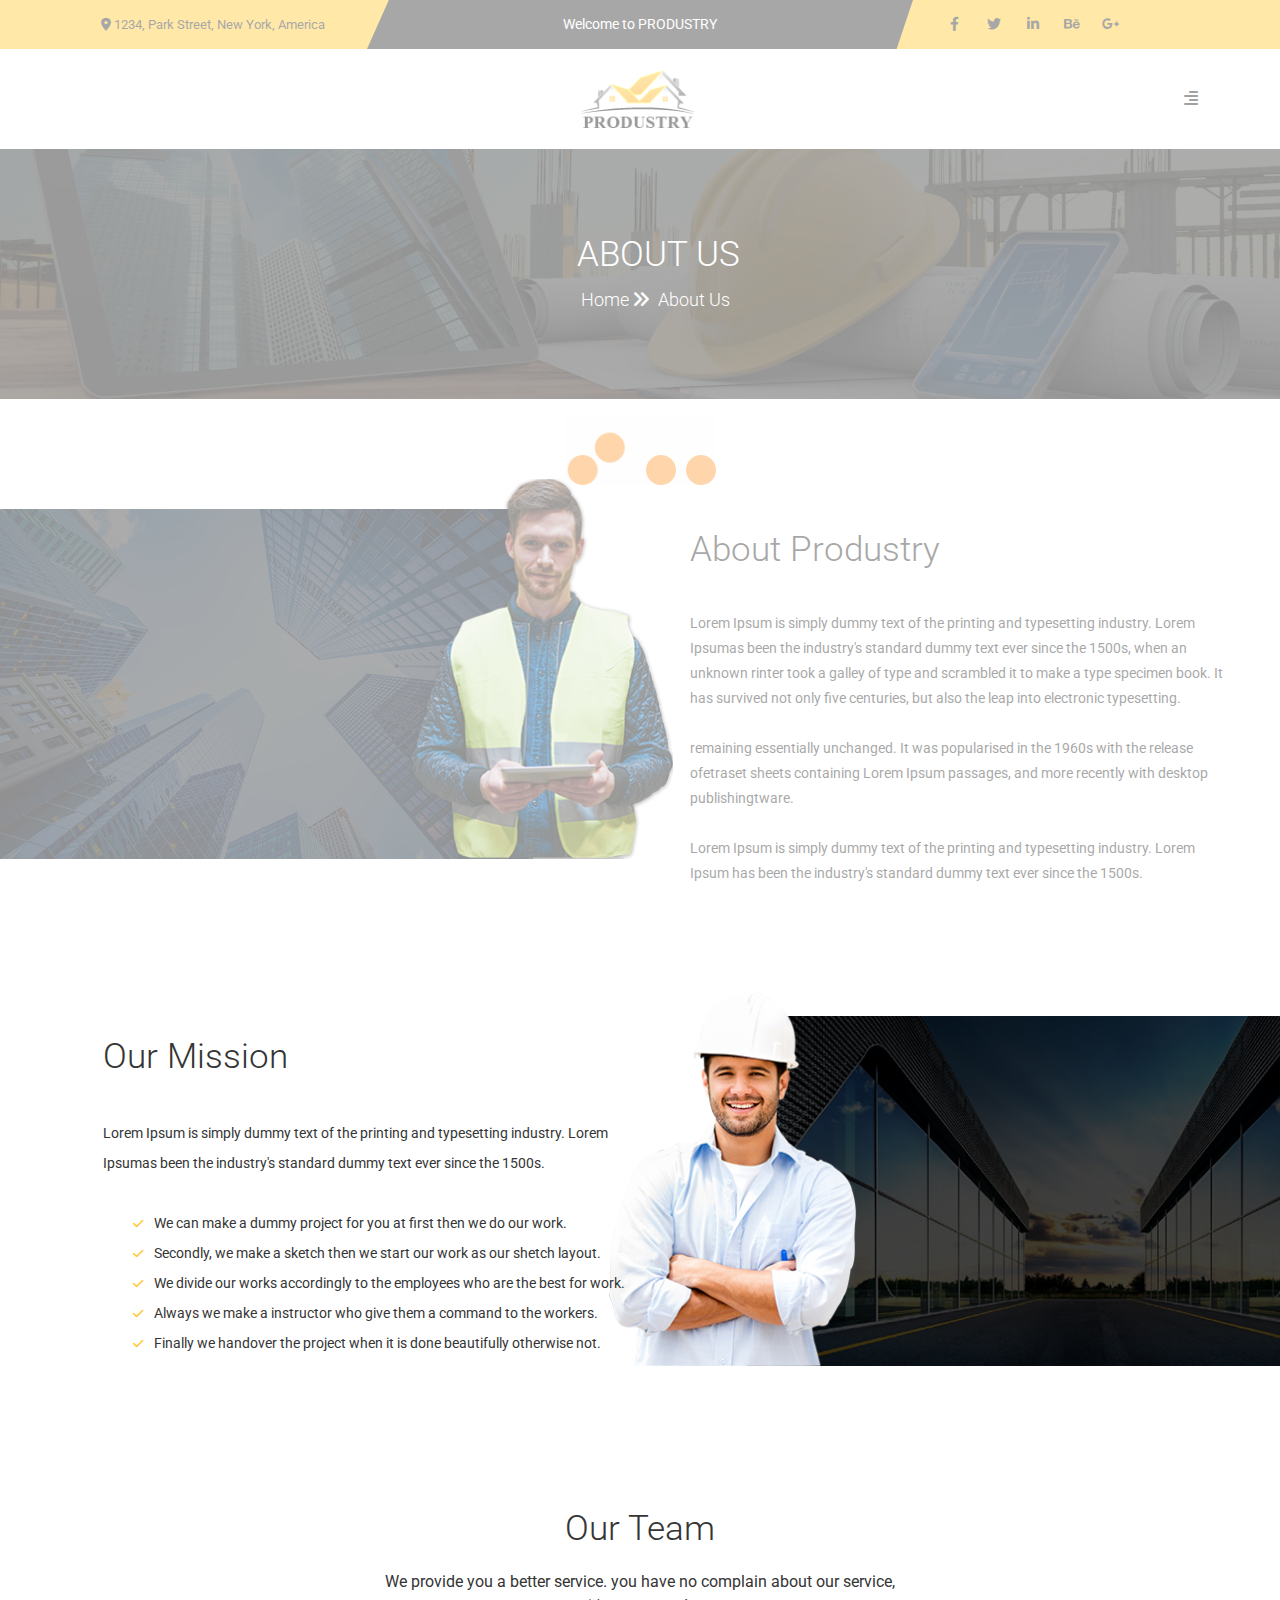
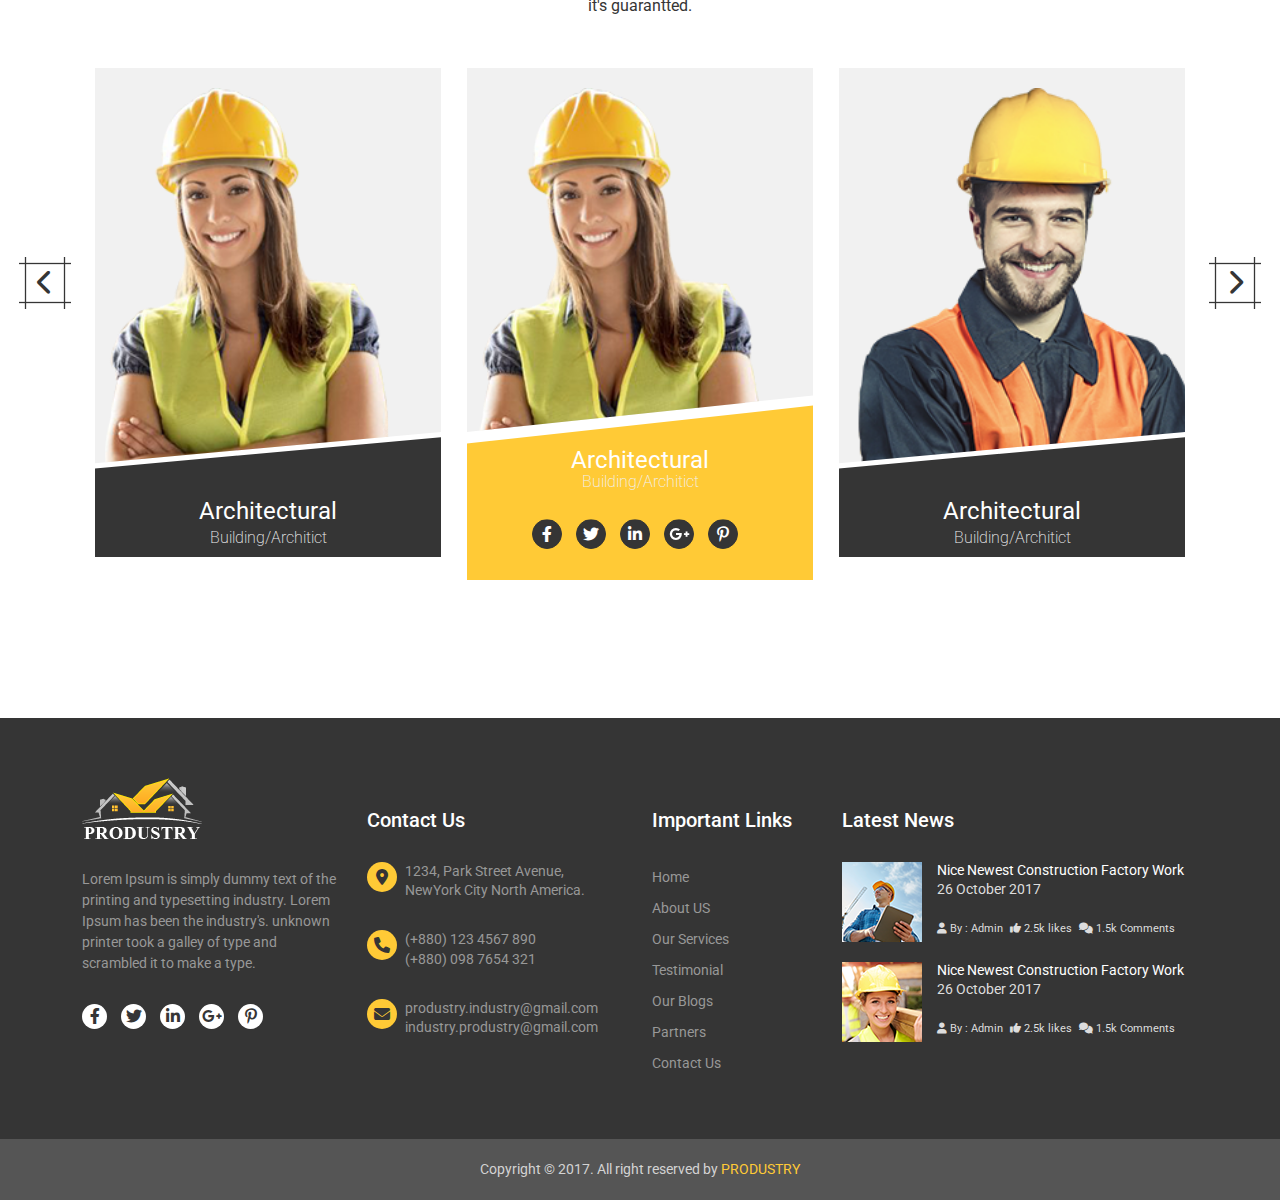
==== about.html @ f9313097 "ok" ====
<!DOCTYPE html>
<html lang="en">
<head>
  <meta charset="UTF-8">
  <meta http-equiv="X-UA-Compatible" content="IE=edge">
  <meta name="viewport" content="width=device-width, initial-scale=1.0">
  <title>about us</title>
  <link rel="preconnect" href="https://fonts.googleapis.com">
  <link rel="preconnect" href="https://fonts.gstatic.com" crossorigin>
  <link href="https://fonts.googleapis.com/css2?family=Roboto:wght@300;400;500;700&display=swap" rel="stylesheet">
  <link rel="stylesheet" href="./css/bootstrap.min.css">
  <link rel="stylesheet" href="./css/all.min.css">
  <link rel="stylesheet" href="./css/slick.css">
  <link rel="stylesheet" href="./css/style.css">
  <link rel="stylesheet" href="./scss/style.css">
  <link rel="stylesheet" href="./css/responsive.css"> 
</head>
<body>
  <div class="preloader">
    <img src="./image/loadinganimation.gif" alt="">
  </div>
  <!--header starts here-->
  <header>
    <div class="container">
        <div class="row align-items-center">
            <div class="col-lg-3 location">
                <p >
                    <span>
                        <i class="fa-solid fa-location-dot"></i>
                    </span>
                    1234, Park Street, New York, America
                </p>
            </div>
            <div class="col-lg-6 welcome ">
                <p>Welcome to PRODUSTRY</p>
            </div>
            <div class="col-lg-3 header-icon">
                <ul>
                    <li>
                        <a href="#"><i class="fa-brands fa-facebook-f"></i></a>
                    </li>
                    <li>
                        <a href="#"><i class="fa-brands fa-twitter"></i></a>
                    </li>
                    <li>
                        <a href="#"><i class="fa-brands fa-linkedin-in"></i></a>
                    </li>
                    <li>
                        <a href="#"><i class="fa-brands fa-behance"></i></a>
                    </li>
                    <li>
                        <a href="#"><i class="fa-brands fa-google-plus-g"></i></a>
                    </li>
                </ul>
            </div>
        </div>
    </div>
  </header>
  <!--header ends here-->

  <!--NAV starts here-->
  <nav class="navbar navbar-expand-lg nav" id="navbar">
    <div class="container">
      <a class="navbar-brand navlogo" href="#"><img src="./image/logo.png" alt=""></a>
      <button class="navbar-toggler" type="button" data-bs-toggle="collapse" data-bs-target="#mycusnav" aria-controls="navbarSupportedContent" aria-expanded="false" aria-label="Toggle navigation">
        <span class="navbar-toggler-icon"><i class="fa-solid fa-align-right"></i></span>
      </button>
      <div class="collapse navbar-collapse" id="mycusnav">
        <ul class="navbar-nav ms-auto mb-2 mb-lg-0">
          <li class="nav-item">
            <a class="nav-link active" aria-current="page" href="index.html">Home</a>
          </li>
          <li class="nav-item">
            <a class="nav-link active" aria-current="page" href="#">Services</a>
          </li>
          <li class="nav-item">
            <a class="nav-link active" aria-current="page" href="about.html">About Us</a>
          </li>
          <li class="nav-item">
            <a class="nav-link active" aria-current="page" href="portfolio.html">Portfolio</a>
          </li>
          <li class="nav-item">
            <a class="nav-link active" aria-current="page" href="#">Our Blog</a>
          </li>
          <li class="nav-item">
            <a class="nav-link active" aria-current="page" href="#">Contact Us</a>
          </li>
        </ul>
            <span class="btn-toggler d-lg-block d-none"><i class="fa-solid fa-align-right"></i></span>
      </div>
    </div>
  </nav>        
  <!--NAV ends here-->

  <!--BANNAR starts here-->
  <section id="about-us-banner">
     <div class="about-us-banner">
        <div class="about-bnr-img" style="background-image: url(./image2/About_Us.jpg);">
          <div class="container">
            <div class="about-us-bnr-item mx-auto">
              <h2>ABOUT US</h2>
              <p>Home <i class="fa-solid fa-angles-right"></i> <a href="#">About Us</a></p>
            </div>
          </div>
        </div>
      </div>
  </section>
  <!--BANNAR ends here-->
  
  <!--About prodestry starts here-->
  <section id="about-produstry">
      <div class="about-produstry">
        <div class="row mx-0 justify-content-between">
          <div class="about-produstry-img col-md-5 " style="background-image: url(./image2/About-Produstry.jpg);">
          <img src="./image2/About-Produstry-prsn.png" alt="">
          </div>
          <div class="about-produstry-content col-md-6 ">
          <h2>About Produstry</h2>
          <p>Lorem Ipsum is simply dummy text of the printing and typesetting industry. 
            Lorem Ipsumas been the industry's standard dummy text ever since the 1500s,
             when an unknown rinter took a galley of type and scrambled it to make a type specimen book. 
             It has survived not only five centuries, but also the leap into electronic typesetting.<br><br>

            remaining essentially unchanged. It was popularised in the 1960s with the release 
            ofetraset sheets containing Lorem Ipsum passages, and more recently with desktop publishingtware.<br><br>
            
            Lorem Ipsum is simply dummy text of the printing and typesetting industry. 
            Lorem Ipsum has been the industry's standard dummy text ever since the 1500s.
            </p>
          </div>
        </div>
      </div>
  </section>
  <!--ABOUT prodestry ends here-->

  <!--Our Mission starts here-->
  <section id="our-mission">
      <div class="our-mission">
        <div class="row mx-0 justify-content-between">
          <div class="our-mission-content col-md-6 container">
            <h2>Our Mission</h2>
            <p>Lorem Ipsum is simply dummy text of the printing and typesetting industry.
               Lorem Ipsumas been the industry's 
              standard dummy text ever since the 1500s.<br><br>
              <i class="fa-solid fa-check"></i>We can make a dummy project for you at first then we do our work.<br>
              <i class="fa-solid fa-check"></i>Secondly, we make a sketch then we start our work as our shetch layout.<br>
              <i class="fa-solid fa-check"></i>We divide our works accordingly to the employees who are the best for work.<br>
              <i class="fa-solid fa-check"></i>Always we make a instructor who give them a command to the workers.<br>
              <i class="fa-solid fa-check"></i>Finally we handover the project when it is done beautifully otherwise not.<br>
            </p>
          </div>
          <div class="our-mission-img col-md-5 " style="background-image: url(./image2/our-mission.jpg);">
            <img src="./image2/our-mission-prsn.png" alt="">
          </div>
        </div>
      </div>
  </section>
  <!--Our Mission ends here-->

    <!--OUR PORTFOLIO starts here-->
    <section id="our-team">
      <div class="our-team">
        <h2>Our Team</h2>
        <p>We provide you a better service. you have no complain about our service,<br>it's guarantted.</p>
        <div class="slider-icon d-none d-lg-block">
          <div class="team-right-arrow">
            <span><i class="fa-solid fa-chevron-right"></i></span>
          </div>
          <div class="team-left-arrow">
            <span><i class="fa-solid fa-chevron-left"></i></span>
          </div>
        </div>
        <div class="our-team-slider container"> 
          <div class="team col-md-4 col-sm-12">
            <a href="#"><img src="./image2/our-team1.png" alt=""></a>
            <div class="team-info">
              <h4>Architectural</h4>
              <p>Building/Architict</p>
              <div class="team-social-icon d-md-block d-none">
                <a href="#"><i class="fa-brands fa-facebook-f"></i></a>
                <a href="#"><i class="fa-brands fa-twitter"></i></a>
                <a href="#"><i class="fa-brands fa-linkedin-in"></i></a>
                <a href="#"><i class="fa-brands fa-google-plus-g"></i></a>
                <a href="#"><i class="fa-brands fa-pinterest-p"></i></a>
              </div>
            </div>
          </div>
          <div class="team col-md-4 col-sm-12">
            <a href="#"><img src="./image2/our-team2.png" alt=""></a>
            <div class="team-info">
              <h4>Architectural</h4>
              <p>Building/Architict</p>
              <div class="team-social-icon d-md-block d-none">
                <a href="#"><i class="fa-brands fa-facebook-f"></i></a>
                <a href="#"><i class="fa-brands fa-twitter"></i></a>
                <a href="#"><i class="fa-brands fa-linkedin-in"></i></a>
                <a href="#"><i class="fa-brands fa-google-plus-g"></i></a>
                <a href="#"><i class="fa-brands fa-pinterest-p"></i></a>
              </div>
            </div>
          </div>
          <div class="team col-md-4 col-sm-12">
            <a href="#"><img src="./image2/our-team3.png" alt=""></a>
            <div class="team-info">
              <h4>Architectural</h4>
              <p>Building/Architict</p>
              <div class="team-social-icon d-md-block d-none">
                <a href="#"><i class="fa-brands fa-facebook-f"></i></a>
                <a href="#"><i class="fa-brands fa-twitter"></i></a>
                <a href="#"><i class="fa-brands fa-linkedin-in"></i></a>
                <a href="#"><i class="fa-brands fa-google-plus-g"></i></a>
                <a href="#"><i class="fa-brands fa-pinterest-p"></i></a>
              </div>
            </div>
          </div>
          <div class="team col-md-4 col-sm-12">
            <a href="#"><img src="./image2/our-team1.png" alt=""></a>
            <div class="team-info">
              <h4>Architectural</h4>
              <p>Building/Architict</p>
              <div class="team-social-icon d-md-block d-none">
                <a href="#"><i class="fa-brands fa-facebook-f"></i></a>
                <a href="#"><i class="fa-brands fa-twitter"></i></a>
                <a href="#"><i class="fa-brands fa-linkedin-in"></i></a>
                <a href="#"><i class="fa-brands fa-google-plus-g"></i></a>
                <a href="#"><i class="fa-brands fa-pinterest-p"></i></a>
              </div>
            </div>
          </div>
          <div class="team col-md-4 col-sm-12">
            <a href="#"><img src="./image2/our-team2.png" alt=""></a>
            <div class="team-info">
              <h4>Architectural</h4>
              <p>Building/Architict</p>
              <div class="team-social-icon d-md-block d-none">
                <a href="#"><i class="fa-brands fa-facebook-f"></i></a>
                <a href="#"><i class="fa-brands fa-twitter"></i></a>
                <a href="#"><i class="fa-brands fa-linkedin-in"></i></a>
                <a href="#"><i class="fa-brands fa-google-plus-g"></i></a>
                <a href="#"><i class="fa-brands fa-pinterest-p"></i></a>
              </div>
            </div>
          </div>
          <div class="team col-md-4 col-sm-12">
            <a href="#"><img src="./image2/our-team3.png" alt=""></a>
            <div class="team-info">
              <h4>Architectural</h4>
              <p>Building/Architict</p>
              <div class="team-social-icon d-md-block d-none">
                <a href="#"><i class="fa-brands fa-facebook-f"></i></a>
                <a href="#"><i class="fa-brands fa-twitter"></i></a>
                <a href="#"><i class="fa-brands fa-linkedin-in"></i></a>
                <a href="#"><i class="fa-brands fa-google-plus-g"></i></a>
                <a href="#"><i class="fa-brands fa-pinterest-p"></i></a>
              </div>
            </div>
          </div>
          <div class="team col-md-4 col-sm-12">
            <a href="#"><img src="./image2/our-team1.png" alt=""></a>
            <div class="team-info">
              <h4>Architectural</h4>
              <p>Building/Architict</p>
              <div class="team-social-icon d-md-block d-none">
                <a href="#"><i class="fa-brands fa-facebook-f"></i></a>
                <a href="#"><i class="fa-brands fa-twitter"></i></a>
                <a href="#"><i class="fa-brands fa-linkedin-in"></i></a>
                <a href="#"><i class="fa-brands fa-google-plus-g"></i></a>
                <a href="#"><i class="fa-brands fa-pinterest-p"></i></a>
              </div>
            </div>
          </div>
           
        </div>
      </div>
    </section>
    <!--OUR PORTFOLIO ends here-->



    <!--footer starts here-->
    <section id="footer">
    <div class="container">
      <div class="row">
        <!--footer icon-->
        <div class="footer-icon col-lg-3 col-md-6 col-sm-12">
          <img src="./image/footer-logo.png" alt="">
          <p>Lorem Ipsum is simply dummy text of the printing and typesetting industry. 
            Lorem Ipsum has been the industry's.
            unknown printer took a galley of type and scrambled it to make a type.
          </p>
          <div class="footer-icon-img">
            <a href="#"><i class="fa-brands fa-facebook-f"></i></a>
            <a href="#"><i class="fa-brands fa-twitter"></i></a>
            <a href="#"><i class="fa-brands fa-linkedin-in"></i></a>
            <a href="#"><i class="fa-brands fa-google-plus-g"></i></a>
            <a href="#"><i class="fa-brands fa-pinterest-p"></i></a>
          </div>
        </div>
        <!--footer contact us-->
        <div class="col-lg-3 col-sm-12 col-md-6">
          <div class="contact-us">
            <h5>Contact Us</h5>
            <ul>
              <li>
                
                <i class="fa-solid fa-location-dot col-2"></i>
                <span class="col-10">1234, Park Street Avenue, NewYork City North America.</span>
              </li>
              <li>
                <i class="fa-solid fa-phone"></i>
                <span>
                  <a href="#">(+880) 123 4567 890</a><br>
                  <a href="#">(+880) 098 7654 321</a>
                </span>
                  
              </li>
              <li>
                <i class="fa-solid fa-envelope"></i>
                <span>
                  <a href="#">produstry.industry@gmail.com</a><br>
                  <a href="#">industry.produstry@gmail.com</a>
                </span>
                  
              </li>
            </ul> 
          </div>
        </div>
        <!--footer links-->
        <div class="col-lg-2 col-sm-6 col-md-6 col-sm-12">
          <div class="footer-links ">
            <h5>Important Links</h5>
            <ul>
              <li><a href="#">Home</a></li>
              <li><a href="#"> About US</a></li>
              <li><a href="#">Our Services</a></li>
              <li><a href="#">Testimonial</a></li>
              <li> <a href="#">Our Blogs</a></li>
              <li> <a href="#">Partners</a></li>
              <li><a href="#">Contact Us</a></li>
            </ul>
           </div>
        </div>
        <!--footer latest news-->
        <div class="col-lg-4 col-sm-6 col-md-6 col-sm-12">
          <div class="latest-news">
              <h5>Latest News</h5>
              <div class="latest-news-content row">
                  <div class="latest-news-img col-3">
                      <a href="#"><img src="./image/latest-news1.png" class="img-responsive" alt="blog_single_img"></a>
                  </div>
                  <div class="latest-news-details col-9">
                      <h6>Nice Newest Construction Factory Work</h6>
                      <p>26 October 2017</p>
                      <span class="col-4"><a href=""><i class="fa fa-user"></i><span> By : Admin</span></a></span>
                      <span class="col-4"><a href=""><i class="fa fa-thumbs-up"></i><span> 2.5k likes</span></a></span>
                      <span class="col-4"> <a href=""><i class="fa fa-comments"></i><span> 1.5k Comments</span></a></span>
                  </div>
              </div>
              <div class="latest-news-content row">
                <div class="latest-news-img col-3">
                    <a href=""><img src="./image/latest-news2.png" class="img-responsive" alt="blog_single_img"></a>
                </div>
                <div class="latest-news-details col-9">
                    <h6>Nice Newest Construction Factory Work</h6>
                    <p>26 October 2017</p>
                    <span class="col-4"><a href=""><i class="fa fa-user"></i><span> By : Admin</span></a></span>
                    <span class="col-4"><a href=""><i class="fa fa-thumbs-up"></i><span> 2.5k likes</span></a></span>
                    <span class="col-4"><a href=""><i class="fa fa-comments"></i><span> 1.5k Comments</span></a></span>
                </div>
              </div>
          </div>
        </div>
      </div>
    </div>
    </section>
    <section class="foot">
      <div>
        <p>Copyright &copy; 2017. All right reserved by <a href="#">PRODUSTRY</a></p>
      </div>
    </section>
  <!--footer ends here-->

    

  <section>
    <button id="backToTop">
      <i class="fa-solid fa-angles-up"></i>
    </button>
</section> 

    <!--js files are attached here-->
    <script src="./js/jquery-3.6.0.min.js"></script>
    <script src="./js/bootstrap.min.js"></script>
    <script src="./js/countMe.min.js"></script>
    <script src="./js/slick.min.js"></script>
    <script src="./js/app.js"></script>
</body>
</html>
---- css/style.css ----
*{
    outline: 0;
    margin: 0;
    padding: 0;
    box-sizing: border-box;
  }
  /*HOME page starts here*/
  /*COMMON CSS starts here*/
  body{
    font-family: 'Roboto', sans-serif;
  }
  :root{
    --primary-color: #ffca36;
    --secondary-color: #353535;
  }
  h1,h2,h3,h4,h5,h6,i,span,p,ul,li{
    margin: 0;
    padding: 0;
  }
  ul, ol{
      list-style: none;
  }
  a{
      text-decoration: none;
  }
  h2{
    padding: 20px 0;
    font-size: 35px;
    font-weight: 300;
    color: var(--secondary-color);
    text-align: center;
  }
  p{
    font-size: 16px;
    color: var(--secondary-color);
    text-align: center;
    margin-bottom: 30px;
  }
  /*COMMON CSS ends here*/
  /*HEADER starts here*/
  header{
    background-color: var(--primary-color);
  }
  .location{
    color: var(--secondary-color);
  }
  .location p{
    font-weight: 400;
    font-size: 13px;
    text-align: center;
    z-index: 9999;
    margin: 0!important;
  }
  .welcome p{
    background-color: var(--secondary-color);
    padding: 14px 0;
    clip-path: polygon(4% 0, 100% 0%, 97% 100%, 0% 100%);
    font-size: 14px;
    text-align: center;
    margin: 0!important;
    color: #ffffff!important;
    z-index: 999999;
  }
  .header-icon ul li{
    display: inline-block;
    position: relative;
    margin: 5px;
  }
  .header-icon ul li a{
    line-height: 25px;
    width: 25px;
    height: 25px;
    color: var(--secondary-color);
    font-size: 14px;
    display: block;
    text-align: center;
  }
  .header-icon ul li::after {
    content: "";
      width: 1px;
      height: 100%;
      background-color: var(--secondary-color);
      position: absolute;
      top: 0;
      left: 0;
      transform: scale(0);
  }
  .header-icon ul li::before {
    content: "";
      width: 1px;
      height: 100%;
      background-color: var(--secondary-color);
      position: absolute;
      top: 0;
      right: 0;
      transform: scale(0);
  }
  .header-icon ul li a::after {
    content: "";
      width: 100%;
      height: 1px;
      background-color: var(--secondary-color);
      position: absolute;
      top: 0;
      left: 0;
      transform: scale(0);
  }
  .header-icon ul li a::before {
    content: "";
      width: 100%;
      height: 1px;
      background-color: var(--secondary-color);
      position: absolute;
      bottom: 0;
      left: 0;
      transform: scale(0);
  }
  .header-icon ul li:hover::after,
  .header-icon ul li:hover::before,
  .header-icon ul li:hover a::after,
  .header-icon ul li:hover a::before{
    transform: scale(1.3);
    transition: 0.3s;
  }
  /*HEADER ends here*/
  /*NAV starts here*/
  #navbar.nav{
    padding: 20px 0;
    
  }
  .navlogo img{
    width: 113px;
  }
  #mycusnav ul li{
    display: inline-block;
    position: relative;
    margin: 5px;
  }
  #mycusnav ul li a{
    color: var(--secondary-color);
    font-size: 14px;
    display: block;
    text-align: center;
    font-weight: 500;
  }
  #mycusnav ul li::after {
    content: "";
      width: 1px;
      height: 100%;
      background-color: var(--primary-color);
      position: absolute;
      top: 0;
      left: 0;
      transform: scale(0);
  }
  #mycusnav ul li::before {
    content: "";
      width: 1px;
      height: 100%;
      background-color: var(--primary-color);
      position: absolute;
      top: 0;
      right: 0;
      transform: scale(0);
  }
  #mycusnav ul li a::after {
    content: "";
      width: 100%;
      height: 1px;
      background-color: var(--primary-color);
      position: absolute;
      top: 0;
      left: 0;
      transform: scale(0);
  }
  #mycusnav ul li a::before {
    content: "";
      width: 100%;
      height: 1px;
      background-color: var(--primary-color);
      position: absolute;
      bottom: 0;
      left: 0;
      transform: scale(0);
  }
  #mycusnav ul li:hover::after,
  #mycusnav ul li:hover::before,
  #mycusnav ul li:hover a::after,
  #mycusnav ul li:hover a::before{
    transform: scale(1.3);
    transition: 0.3s;
  }
  #mycusnav ul li:hover a{
    color: var(--primary-color);
  }
  .btn-toggler{
    padding-left: 10px;
  }
  .btn-toggler:hover i{
    color: var(--primary-color);
  }
  #navbar.nav_anim{
    position: fixed;
    z-index: 9999999;
    top: 0;
    left: 0;
    width:100%;
    background-color: white;
    animation: smooth 0.3s;
    border-bottom: 5px solid var(--primary-color);
  }
  
  @keyframes smooth {
    0%{
        top:-50px;
    }
    100%{
        top: 0px;
    } 
    
  }
  /*NAV ends here*/
  /*BANNAR starts here*/
  .slide-banner{
    min-height: 650px;
    background-size: cover;
    background-position: center;
    z-index: -1;
    position: relative;
    
  }
  .slide-banner::after {
    content: "";
    min-height: 702px;
    width: 100%;
    background-color: rgba(0, 0, 0, 0.65);
    left: 0;
    top: 0;
    z-index: 1;
    position: absolute;
  }
  .banner-item{
    position: absolute;
    top: 30%;
    padding: 0 20px!important;
    z-index: 99;
  }
  .banner-item h3{
    color: white;
    font-size: 35px;
    font-weight: 600;
    padding-bottom: 20px;
  }
  .banner-item h3 span{
    color: var(--primary-color);
  }
  .banner-item p{
    color: white;
    font-size: 14px;
    margin: 20px 0!important;
    text-align: left;
  }
  .banner-item a{
    color: white;
    display: inline-block;
    padding: 10px 15px;
    margin-right: 10px;
    margin-top: 20px!important;
    border: 1px solid white;
    font-size: 16px;
    transition: 0.3s;
    
  }
  .banner-item a:hover{
    background-color: var(--primary-color);
    border: 1px solid var(--primary-color);
    color: var(--secondary-color);
    transition: 0.3s;
  }
  
  .banner-right-arrow {
    position: absolute;
    top: 70%;
    right: 25px;
    z-index: 999;
    font-size: 26px;
    color: white;
    height: 40px;
    width: 40px;
    line-height: 40px;
    text-align: center;
  }
  .banner-left-arrow{
    position: absolute;
    top: 70%;
    left: 25px;
    z-index: 999;
    font-size: 26px;
    color: white;
    height: 40px;
    width: 40px;
    line-height: 40px;
    text-align: center;
   
  }
  .banner-right-arrow::after,
  .banner-left-arrow::after {
    content: '';
    width: 1px;
    height: 100%;
    background-color: white;
    position: absolute;
    top: 0;
    left: 0; 
    z-index: 999;
    transform: scale(1.3);
  }
  .banner-right-arrow::before,
  .banner-left-arrow::before {
    content: "";
    width: 1px;
    height: 100%;
    top: 0;
    right: 0;
    background-color: white;
    position: absolute;
    z-index: 999;
    transform: scale(1.3);
    
  }
  .banner-right-arrow span::after,
  .banner-left-arrow span::after {
    content: '';
    width: 100%;
    height: 1px;
    background-color: white;
    position: absolute;
    top: 0;
    left: 0; 
    z-index: 999;
    transform: scale(1.3);
  }
  .banner-right-arrow span::before,
  .banner-left-arrow span::before {
    content: "";
    width: 100%;
    height: 1px;
    bottom: 0;
    left: 0;
    background-color: white;
    position: absolute;
    z-index: 999;
    transform: scale(1.3);
  }
  .banner-right-arrow:hover span::after,
  .banner-left-arrow:hover span::after,
  .banner-right-arrow:hover span::before,
  .banner-left-arrow:hover span::before,
  .banner-right-arrow:hover::after,
  .banner-left-arrow:hover::after,
  .banner-right-arrow:hover::before,
  .banner-left-arrow:hover::before{
    background-color: var(--primary-color);
    transition: 0.5s;
  }
  .banner-left-arrow:hover i,
  .banner-right-arrow:hover i{
    color: #ffca36;
    transition: 0.5s;
  }
  /*BANNAR ends here*/
  /*Our Services starts here*/
  .Our-Services{
    padding: 40px 0;
    position: relative;
  }
  .service-head{
    text-align: center;
    padding: 20px 0;
  }
  .Our-Services .service-card {
    text-align: center;
    padding: 0 15px;
  }
  
  .Our-Services .service-card .service-icon {
    border: 1px dashed black;
    width: 100px;
    height: 100px;
    transform: rotate(45deg);
    margin: auto;
    display: flex;
    justify-content: center;
    align-items: center;
    position: relative;
    transition: 0.3s ease-in;
  }
  .Our-Services .service-card .service-icon::before {
      content: "";
      width: 1px;
      height: 32px;
      border-left: 1px dashed var(--secondary-color);
      position: absolute;
      top: 92px;
      left: 108px;
      transform: rotate(-45deg);
      transition: 0.3s ease-in;
  }
  
  .Our-Services .service-card .service-icon img {
    transform: rotate(-45deg);
  }
  .Our-Services .service-card .service-contant {
    margin-top: 53px;
    border: 1px solid rgba(56, 53, 53, 0.65);
    padding: 50px 35px;
    transition: 0.3s ease-in;
  }
  .Our-Services .service-card .service-contant h3 {
    font-size: 18px;
    font-weight: 400;
    padding-bottom: 15px;
  }
  .Our-Services .service-card .service-contant p {
    font-size: 14px;
    font-weight: 400;
    color: var(--secondary-color);
    padding: 0 5px;
  }
  .Our-Services .service-card:hover .service-icon::before,
  .Our-Services .service-card:hover * {
    border-color: var(--primary-color);
  }
  .Our-Services .service-card:hover .service-contant{
    box-shadow: 2px 6px 8px 1px rgba(97,87,87,0.58);
    -webkit-box-shadow: 2px 6px 8px 1px rgba(97,87,87,0.58);
    -moz-box-shadow: 2px 6px 8px 1px rgba(97,87,87,0.58);
  }
  .Our-Services .slick-track {
    padding: 22px 0;
  }
  .Our-Services .right-arrow{
    position: absolute;
    top: 50%;
    right: 25px;
    z-index: 999;
    font-size: 20px;
    color: var(--secondary-color);
    height: 30px;
    width: 30px;
    line-height: 30px;
    text-align: center;
    
  }
  .Our-Services .left-arrow{
    position: absolute;
    top: 50%;
    left: 25px;
    z-index: 999;
    font-size: 20px;
    color: var(--secondary-color);
    height: 30px;
    width: 30px;
    line-height: 30px;
    text-align: center;
  }
  .Our-Services .right-arrow::after,
  .Our-Services .left-arrow::after {
    content: '';
    width: 1px;
    height: 100%;
    background-color: var(--secondary-color);
    position: absolute;
    top: 0;
    left: 0; 
    z-index: 999;
    transform: scale(1.3);
  }
  .Our-Services .right-arrow::before,
  .Our-Services .left-arrow::before {
    content: "";
    width: 1px;
    height: 100%;
    top: 0;
    right: 0;
    background-color: var(--secondary-color);
    position: absolute;
    z-index: 999;
    transform: scale(1.3);
    
  }
  .Our-Services .right-arrow span::after,
  .Our-Services .left-arrow span::after {
    content: '';
    width: 100%;
    height: 1px;
    background-color: var(--secondary-color);
    position: absolute;
    top: 0;
    left: 0; 
    z-index: 999;
    transform: scale(1.3);
  }
  .Our-Services .right-arrow span::before,
  .Our-Services .left-arrow span::before {
    content: "";
    width: 100%;
    height: 1px;
    bottom: 0;
    left: 0;
    background-color: var(--secondary-color);
    position: absolute;
    z-index: 999;
    transform: scale(1.3);
  }
  .Our-Services .right-arrow:hover span::after,
  .Our-Services .left-arrow:hover span::after,
  .Our-Services .right-arrow:hover span::before,
  .Our-Services .left-arrow:hover span::before,
  .Our-Services .right-arrow:hover::after,
  .Our-Services .left-arrow:hover::after,
  .Our-Services .right-arrow:hover::before,
  .Our-Services .left-arrow:hover::before{
    background-color: var(--primary-color);
    transition: 0.5s;
  }
  .Our-Services .left-arrow:hover i,
  .Our-Services .right-arrow:hover i{
    color: #ffca36;
    transition: 0.5s;
  }
  /*SERVICE ends here*/
  /*ABOUT starts here*/
  #About-Us{
    padding: 50px 0;
  }
  #About-Us h2{
    text-align: left;
    padding-left: 10px;
    padding-top: 10px;
  }
  .about-us-img{
    height: 440px;
    background-size: cover;
    background-position: center;
    position: relative;
    z-index: -1;
  }
  .about-us-img img{
    height: 440px;
    position: absolute;
    top: 0;
    right: -36%;
    text-align: center;
  }
  .about-us-content{
    padding-left:40px ;
  }
  .about-us-content .nav-tabs .nav-item{
    position: relative;
    padding-right: 10px;
    padding-bottom: 13px;
    
  }
  .about-us-content .nav-tabs .nav-item .nav-link{
    color: #495057;
    border:none;
    padding-left: 10px!important;
    font-size: 18px;
  }
  .about-us-content .nav-tabs {
    border-bottom: 5px solid #dee2e6;
  }
  .about-us-content .nav-tabs .nav-link::after{
    content: '';
    bottom: -5px;
    left: 0;
    width: 0;
    height: 5px;
    background-color: var(--primary-color)!important;
    z-index: 99;
    position: absolute;
    transition: 0.3s all linear;
  }
  .about-us-content .nav-tabs .nav-link.active::after{
    width: 100%;
  }
  .about-us-content .nav-tabs .nav-link::before{
    content: '';
    bottom: -5px;
    left: 0;
    width: 0;
    height: 5px;
    background-color: var(--primary-color)!important;
    z-index: 99;
    position: absolute;
    transition: 0.3s all linear;
  }
  .about-us-content .nav-tabs .nav-link:hover::before{
    visibility: visible;
    opacity: 1;
    width: 100%;
  }
  .about-us-content .tab-content{
    font-size: 14px;
    line-height: 25px;
    padding-left:25px;
  }
  .tab-content p{
    margin-bottom: 20px;
    text-align: left;
    padding-left: 0;
  }
  .tab-pane a{
    font-weight: 600;
    font-size: 16px;
    padding: 10px;
    color: var(--secondary-color);
    background-color: var(--primary-color);
    border: 1px solid var(--primary-color);
  }
  .tab-pane a:hover{
    color: var(--primary-color);
    border: 1px solid var(--primary-color);
    background-color: white;
  }
  /*ABOUT ends here*/
  /*OUR PORTFOLIO starts here*/
  #Our-Portfolio{
    margin: 30px;
  }
  .portfolio-img{
    width: 270px;
    height: 350px;
    display: inline-block;
  }
  .portfolio-img-item{
    position: relative;
    overflow: hidden;
    margin: 10px;
    display: block;
    text-align: center;
  }
  .portfolio-img-item::after{
    content: '';
    top: 0;
    left: 0;
    height: 100%;
    width: 100%;
    background-color: rgba(0, 0, 0, 0.35);
    position: absolute;
    z-index: 1;
  }
  .port-img-content{
    padding-top: 80px;
    position: absolute;
    width: 100%;
    height: 0%;
    opacity: 0;
    left: 0;
    bottom: 0;
    background-color: rgba(255, 202, 54, 0.74);
    transition: all 0.4s ease;
    clip-path: polygon(0% 47%, 100% 0%, 100% 100%, 0% 100%);
  }
  .portfolio-img-item:hover .port-img-content{
    opacity: 1;
    height: 50%;
    z-index: 99;
  }
  .port-img-content h4{
    font-size: 18px;
    text-align: center;
  }
  .port-img-content p{
    color: #555555;
    font-size: 14px;
    padding: 5px;
  }
  .Portfolio-slider{
    margin-bottom: 80px;
  }
  /*OUR PORTFOLIO ends here*/
  /* Counter section starts here */
  #counter-up{
    background-image: url(../image/count.jpg);
    background-position: center;
    background-size: cover;
    height: 200px;
    position: relative;
    z-index: -1;
    margin: 40px 0;
  }
  #counter-up::after{
    position: absolute;
    content: '';
    height: 100%;
    width: 100%;
    top: 0;
    left: 0;
    background-color: rgba(0, 0, 0, 0.75);
    z-index: -1;
  }
  #counter-up .container .row{
    height: 200px;
  }
  #counter-up .count h1{
    font-size: 35px;
    font-weight: 700;
    color: white;
    z-index: 99;
  }
  #counter-up .count h3{
    font-size: 18px;
    color: white;
    z-index: 99;
  }
  /* Counter section ends here */
  /* Blog starts here */
  #blog{
    margin: 50px 0;
    position: relative;
  }
  #blog .blog-img img{
    width: 100%;
  }
  #blog .blog-img{
    position: relative;
    z-index: 99;
    transform: translateY(50%);
    transition: ease-in-out all 0.5s;
  }
  #blog .blog-content{
    position: relative;
    transform: translateY(-50%);
    transition: ease-in-out all 0.5s;
    padding: 40px 5px 10px 15px;
    text-align: center;
    display: none;
  }
  #blog .blog-content p{
    font-size: 13px;
    color: var(--secondary-color);
  }
  #blog .blog-content h4{
    font-size: 18px;
    color: var(--secondary-color);
    padding-bottom: 15px;
  }
  #blog .blog-content a {
    font-size: 16px;
    color: var(--secondary-color);
    font-weight: 500;
    display: block;
    margin: auto;
    text-align: center;
    line-height: 50px;
    height: 50px;
    width: 120px;
    background-color: var(--primary-color);
    border: 1px solid var(--primary-color);
    transition: 0.3s;
  }
  #blog .blog-content a:hover{
    color: var(--primary-color);
    border: 1px solid var(--primary-color);
    background-color: white;
    
  }
  #blog .blog-content .social-icon{
    padding: 0;
    text-align: left;
    height: 30px;
    
  }
  #blog .blog-content .btm-text-blog{
    padding-top: 15px;
    font-size: 14px;
    color: var(--secondary-color);
  }
  #blog .blog-img .blog-img-overlay {
    position: absolute;
    height: 100%;
    width: 100%;
    top: 0;
    display: flex;
    align-items: center;
    justify-content: center;
    background-color:  rgba(0, 0, 0,0.5);
    opacity: 0;
    visibility: hidden;
    transition: ease-in-out all 0.5s;
  }
  #blog .blog-img:hover .blog-img-overlay{
    opacity: 1;
    visibility: visible;
  }
  #blog .blog-img .blog-img-overlay span {
    color: var(--secondary-color);
    height: 40px;
    width: 40px;
    background-color: var(--primary-color);
    text-align: center;
    line-height: 40px;
    border-radius: 50%;
  }
  #blog .blog-Slider-Content{
    padding: 0 30px;
  }
  #blog .blog-Slider-Content.slick-center .blog-img {
    transform: translateY(0px);
    clip-path: polygon(0 0, 100% 0, 100% 87%, 54% 92%, 0 100%);
  }
  #blog .blog-Slider-Content.slick-center .blog-content {
    transform: translateY(-50px);
    border: 1px solid rgba(0, 0, 0, 0.1);
    display: block;
    padding-top: 60px;
  }
  #blog .slider-icon .blog-right-arrow{
    position: absolute;
    top: 50%;
    right: 25px;
    z-index: 999;
    font-size: 20px;
    color: var(--secondary-color);
    height: 30px;
    width: 30px;
    line-height: 30px;
    text-align: center;
    
  }
  #blog .slider-icon .blog-left-arrow{
    position: absolute;
    top: 50%;
    left: 25px;
    z-index: 999;
    font-size: 20px;
    color: var(--secondary-color);
    height: 30px;
    width: 30px;
    line-height: 30px;
    text-align: center;
   
  }
  #blog .slider-icon  .blog-right-arrow::after,
  #blog .slider-icon  .blog-left-arrow::after {
    content: '';
    width: 1px;
    height: 100%;
    background-color: var(--secondary-color);
    position: absolute;
    top: 0;
    left: 0; 
    z-index: 999;
    transform: scale(1.3);
  }
  #blog .slider-icon  .blog-right-arrow::before,
  #blog .slider-icon  .blog-left-arrow::before {
    content: "";
    width: 1px;
    height: 100%;
    top: 0;
    right: 0;
    background-color: var(--secondary-color);
    position: absolute;
    z-index: 999;
    transform: scale(1.3);
    
  }
  #blog .slider-icon  .blog-right-arrow span::after,
  #blog .slider-icon  .blog-left-arrow span::after {
    content: '';
    width: 100%;
    height: 1px;
    background-color: var(--secondary-color);
    position: absolute;
    top: 0;
    left: 0; 
    z-index: 999;
    transform: scale(1.3);
  }
  #blog .slider-icon  .blog-right-arrow span::before,
  #blog .slider-icon  .blog-left-arrow span::before {
    content: "";
    width: 100%;
    height: 1px;
    bottom: 0;
    left: 0;
    background-color: var(--secondary-color);
    position: absolute;
    z-index: 999;
    transform: scale(1.3);
  }
  #blog .slider-icon  .blog-right-arrow:hover span::after,
  #blog .slider-icon  .blog-left-arrow:hover span::after,
  #blog .slider-icon  .blog-right-arrow:hover span::before,
  #blog .slider-icon  .blog-left-arrow:hover span::before,
  #blog .slider-icon  .blog-right-arrow:hover::after,
  #blog .slider-icon  .blog-left-arrow:hover::after,
  #blog .slider-icon  .blog-right-arrow:hover::before,
  #blog .slider-icon  .blog-left-arrow:hover::before{
    background-color: var(--primary-color);
    transition: 0.5s;
  }
  #blog .slider-icon  .blog-left-arrow:hover i,
  #blog .slider-icon  .blog-right-arrow:hover i{
    color: #ffca36;
    transition: 0.5s;
  }
  /* Blog ends here */
  /*Our Testimonial starts here*/
  #testimonial{
    margin: 40px 0;
  }
  .testimonial{
    background-image: url(../image/testimonial-bg.jpg);
    background-size: cover;
    background-position: center;
    text-align: center;
    position: relative;
    z-index: 1;
    padding: 30px 0;
    margin-top: 30px;
  }
  .testimonial::after{
    content: '';
    top: 0;
    left: 0;
    width: 100%;
    height: 100%;
    position: absolute;
    background-color: rgba(0, 0, 0, 0.596);
    z-index: -1;
  }
  .testimonial-img .img{
    padding: 20px 0;
  }
  .testimonial-img span{
    position: relative;
    width: 80px;
    height: 80px;
    line-height: 80px;
    display: block;
    text-align: center;
    margin: auto;
    overflow: visible;
  }
  .testimonial-img img{
    width: 80px;
    height: 80px;
    line-height: 80px;
    margin: auto;
    overflow: visible;
    
  }
  .testimonial-img .img span::after{
    content: '';
    top: 0px;
    left: 0px;
    width: 100%;
    height: 100%;
    position: absolute;
    border: 1px solid var(--primary-color);
    border-radius: 50%;
    z-index: 99;
    transform: scale(1.2);
    visibility: hidden;
  }
  .testimonial-img .img span::before{
    content: '';
    top: 0px;
    left: 0px;
    width: 100%;
    height: 100%;
    position: absolute;
    border-radius: 50%;
    background-color: rgba(243, 249, 250, 0.6);
    z-index: 999;
    transform: scale(1);
    opacity: 1;
  }
  .testimonial-img .img.slick-center span::after{
    visibility: visible;
  }
  .testimonial-img .img.slick-center span::before{
    opacity: 0;
    visibility: hidden;
  }
  .testimonial_img .slick-track {
    padding: 20px 0;
  }
  .testimonial-content{
    z-index: 99;
  }
  .testimonial-content p, h6{
    color: #ffffff;
    font-size: 14px;
  }
  .testimonial-content h5{
    color: #ffffff;
    font-size: 18px;
    font-weight: 700;
  }
  .testimonial-content span i{
    font-size: 14px;
    color: var(--primary-color);
    padding: 15px 0;
    margin-bottom: 5px;
  }
  .testimonial .slider-icon {
    z-index: 9;
  }
  .testimonial .slider-icon .testimonial-right-arrow{
    position: absolute;
    top: 50%;
    right: 25px;
    z-index: 999;
    font-size: 20px;
    color: white;
    height: 30px;
    width: 30px;
    line-height: 30px;
    text-align: center;
    
  }
  .testimonial .slider-icon .testimonial-left-arrow{
    position: absolute;
    top: 50%;
    left: 25px;
    z-index: 999;
    font-size: 20px;
    color: white;
    height: 30px;
    width: 30px;
    line-height: 30px;
    text-align: center;
   
  }
  .testimonial .slider-icon  .testimonial-right-arrow::after,
  .testimonial .slider-icon  .testimonial-left-arrow::after {
    content: '';
    width: 1px;
    height: 100%;
    background-color:white;
    position: absolute;
    top: 0;
    left: 0; 
    z-index: 999;
    transform: scale(1.3);
  }
  .testimonial .slider-icon  .testimonial-right-arrow::before,
  .testimonial .slider-icon  .testimonial-left-arrow::before {
    content: "";
    width: 1px;
    height: 100%;
    top: 0;
    right: 0;
    background-color: white;
    position: absolute;
    z-index: 999;
    transform: scale(1.3);
    
  }
  .testimonial .slider-icon  .testimonial-right-arrow span::after,
  .testimonial .slider-icon  .testimonial-left-arrow span::after {
    content: '';
    width: 100%;
    height: 1px;
    background-color: white;
    position: absolute;
    top: 0;
    left: 0; 
    z-index: 999;
    transform: scale(1.3);
  }
  .testimonial .slider-icon  .testimonial-right-arrow span::before,
  .testimonial .slider-icon  .testimonial-left-arrow span::before {
    content: "";
    width: 100%;
    height: 1px;
    bottom: 0;
    left: 0;
    background-color: white;
    position: absolute;
    z-index: 999;
    transform: scale(1.3);
  }
  .testimonial .slider-icon .testimonial-right-arrow:hover span::after,
  .testimonial .slider-icon .testimonial-left-arrow:hover span::after,
  .testimonial .slider-icon .testimonial-right-arrow:hover span::before,
  .testimonial .slider-icon .testimonial-left-arrow:hover span::before,
  .testimonial .slider-icon .testimonial-right-arrow:hover::after,
  .testimonial .slider-icon .testimonial-left-arrow:hover::after,
  .testimonial .slider-icon .testimonial-right-arrow:hover::before,
  .testimonial .slider-icon .testimonial-left-arrow:hover::before{
    background-color: var(--primary-color);
    transition: 0.5s;
  }
  .testimonial .slider-icon .testimonial-left-arrow:hover i,
  .testimonial .slider-icon .testimonial-right-arrow:hover i{
    color: #ffca36;
    transition: 0.5s;
  }
  /*Our Testimonial ends here*/
  
  /*Brand starts here*/
  #brand{
    padding: 30px 0;
    position: relative;
  }
  .brand-slider .brand-img{
    width: 130px;
   margin: 15px;
   background-color: #f1f1f1;
  }
  .brand-slider .brand-img img{
    width: 100%;
    padding: 20px;
  }
  .brand .slider-icon .brand-right-arrow{
    position: absolute;
    top: 40%;
    right: 25px;
    z-index: 999;
    font-size: 20px;
    color: var(--secondary-color);
    height: 30px;
    width: 30px;
    line-height: 30px;
    text-align: center;
    
  }
  .brand .slider-icon .brand-left-arrow{
    position: absolute;
    top: 40%;
    left: 25px;
    z-index: 999;
    font-size: 20px;
    color: var(--secondary-color);
    height: 30px;
    width: 30px;
    line-height: 30px;
    text-align: center;
   
  }
  .brand .slider-icon  .brand-right-arrow::after,
  .brand .slider-icon  .brand-left-arrow::after {
    content: '';
    width: 1px;
    height: 100%;
    background-color:var(--secondary-color);
    position: absolute;
    top: 0;
    left: 0; 
    z-index: 999;
    transform: scale(1.3);
  }
  .brand .slider-icon  .brand-right-arrow::before,
  .brand .slider-icon  .brand-left-arrow::before {
    content: "";
    width: 1px;
    height: 100%;
    top: 0;
    right: 0;
    background-color: var(--secondary-color);
    position: absolute;
    z-index: 999;
    transform: scale(1.3);
    
  }
  .brand .slider-icon  .brand-right-arrow span::after,
  .brand .slider-icon  .brand-left-arrow span::after {
    content: '';
    width: 100%;
    height: 1px;
    background-color: var(--secondary-color);
    position: absolute;
    top: 0;
    left: 0; 
    z-index: 999;
    transform: scale(1.3);
  }
  .brand .slider-icon  .brand-right-arrow span::before,
  .brand .slider-icon  .brand-left-arrow span::before {
    content: "";
    width: 100%;
    height: 1px;
    bottom: 0;
    left: 0;
    background-color: var(--secondary-color);
    position: absolute;
    z-index: 999;
    transform: scale(1.3);
  }
  .brand .slider-icon .brand-right-arrow:hover span::after,
  .brand .slider-icon .brand-left-arrow:hover span::after,
  .brand .slider-icon .brand-right-arrow:hover span::before,
  .brand .slider-icon .brand-left-arrow:hover span::before,
  .brand .slider-icon .brand-right-arrow:hover::after,
  .brand .slider-icon .brand-left-arrow:hover::after,
  .brand .slider-icon .brand-right-arrow:hover::before,
  .brand .slider-icon .brand-left-arrow:hover::before{
    background-color: var(--primary-color);
    transition: 0.5s;
  }
  .brand .slider-icon .brand-left-arrow:hover i,
  .brand .slider-icon .brand-right-arrow:hover i{
    color: #ffca36;
    transition: 0.5s;
  }
  .brand-slider .brand-img.slick-center{
    width: 190px;
    box-shadow: 1px 0px 15px -1px rgba(0,0,0,0.75);
  -webkit-box-shadow: 1px 0px 15px -1px rgba(0,0,0,0.75);
  -moz-box-shadow: 1px 0px 15px -1px rgba(0,0,0,0.75);
  }
  /*Brand ends here*/
  /*footer starts here*/
  #footer{
    background-color: #353535;
    margin-top:30px;
    padding: 60px 0;
  }
  .footer-icon img{
    width: 120px;
  }
  .contact-us p,
  .footer-icon p{
    color: #989898;
    text-align: left;
    padding: 30px 0;
    font-size: 14px;
    margin: 0!important;
  }
  .footer-icon-img a{
    display: inline-block;
    margin-right: 10px;
    color: #353535;
    width: 25px;
    height: 25px;
    line-height: 25px;
    text-align: center;
    background-color: #ffffff;
    border-radius: 50%;
    transition: 0.3s all linear;
  }
  .footer-icon-img a:hover{
    background-color: var(--primary-color);
    transition: 0.3s all linear;
  }
  #footer h5{
    font-size: 20px;
    color: white;
    padding: 30px 0;
  }
  .contact-us ul{
    margin-bottom: 0;
  }
  .contact-us ul li{
    width: 100%;
    height: 100%;
    line-height: 120%;
    position: relative;
    padding: 0 15px 30px 0;
  }
  .contact-us ul li i{
    float: left;
    color: var(--secondary-color);
   height: 30px;
   width: 30px;
   line-height: 30px;
    border-radius: 50%;
    background-color: var(--primary-color);
   font-size: 16px;
    text-align: center;
    margin-right: 8px;
  }
  .contact-us span{
    color: #989898;
    font-size: 14px;
    display: inline-block;
   
  }
  .contact-us ul li span a{
    color: #989898;
    font-size: 14px;
    transition: 0.3s all linear;
  }
  .contact-us ul li a:hover{
    color: var(--primary-color);
  }
  .footer-links a{
    font-size: 14px;
    display: inline-block;
    color: #989898;
    padding: 5px 0;
    transition: 0.3s all linear;
  }
  .footer-links li:hover a{
    color: var(--primary-color);
    padding-left: 15px;
  }
  .latest-news-content{
    margin-bottom: 20px;
  }
  .latest-news-details h6 {
    font-size: 14px!important;
    color: #fff;
    font-weight: 400;
    margin: 0;
  }
  .latest-news-details p {
    font-size: 14px;
    color: #dddddd;
    margin: 0!important;
    text-align: left;
    padding-bottom: 15px;
  }
  .latest-news-details i{
    color: #dddddd;
    font-size: 11px;
    transition: all 0.3s linear;
    display: inline-block;
    
  }
  .latest-news-details a {
    color: #dddddd;
    font-size: 11px;
    transition: all 0.3s linear;
    display: inline-block;
    padding-right: 3px;
  }
  .latest-news-details a:hover *{
    color: var(--primary-color);
  }
  .foot{
    background-color: #555555;
  }
  .foot p{
    margin: 0;
    font-size: 14px;
    padding: 20px 0;
    color: #d3d3d3;
  }
  .foot a{
    color: var(--primary-color);
  }
  /*footer ends here*/
  #backToTop{
    position: fixed;
    bottom: 30px;
    right: 30px;
    background-color: var(--primary-color);
    padding: 12px;
    color: #ffffff;
    border: 1px solid var(--primary-color);
    border-radius: 10%;
    z-index: 999999;
    display: none;
    cursor: pointer;
  
  }
  .preloader{
    width: 100%;
    height: 100%;
    background-color: white;
    position: fixed;
    z-index: 999999999999999;
    display: flex;
    flex-wrap: wrap;
    justify-content: center;
    align-items: center;
  }
  /*HOME page starts here*/
---- scss/style.css ----
* {
  outline: 0;
  margin: 0;
  padding: 0;
  box-sizing: border-box;
}

/*COMMON CSS starts here*/
body {
  font-family: "Roboto", sans-serif;
}

:root {
  --primary-color: #ffca36;
  --secondary-color: #353535;
}

h1, h2, h3, h4, h5, h6, i, span, p, ul, li {
  margin: 0;
  padding: 0;
}

ul, ol {
  list-style: none;
}

a {
  text-decoration: none;
}

h2 {
  padding: 20px 0;
  font-size: 35px;
  font-weight: 300;
  color: var(--secondary-color);
  text-align: center;
}

a .nrml-button {
  color: var(--secondary-color);
  font-size: 16px;
  font-weight: 400;
  padding: 12px;
  background-color: var(--primary-color);
  border: 1px solid var(--primary-color);
  transition: 0.3s all linear;
}

a .nrml-button:hover {
  background-color: white;
  color: var(--primary-color);
}

/*COMMON CSS ends here*/
/*BANNAR starts here*/
.about-us-banner {
  position: relative;
}
.about-us-banner .about-bnr-img {
  min-height: 250px;
  background-size: cover;
  background-repeat: no-repeat;
  z-index: -1;
}
.about-us-banner .about-bnr-img::after {
  content: "";
  top: 0;
  left: 0;
  width: 100%;
  min-height: 100%;
  position: absolute;
  background-color: rgba(0, 0, 0, 0.75);
  z-index: 1;
}
.about-us-banner .about-us-bnr-item {
  position: absolute;
  top: 30%;
  left: 45%;
  color: white;
  z-index: 99;
  text-align: center;
}
.about-us-banner .about-us-bnr-item h2 {
  color: white;
  padding: 10px 0;
  font-size: 35px;
  font-weight: 300;
}
.about-us-banner .about-us-bnr-item p {
  color: white;
  font-size: 18px;
  font-weight: 300;
  padding: 0 5px;
}
.about-us-banner .about-us-bnr-item p a {
  color: white;
  transition: all linear 0.3s;
  padding: 0 5px;
}
.about-us-banner .about-us-bnr-item p a:hover {
  color: var(--primary-color);
}

/*BANNAR ends here*/
/*ABOUT prodestry ends here*/
.about-produstry {
  margin: 110px 0;
}

.about-produstry-img {
  height: 350px;
  background-size: cover;
  background-position: center;
  position: relative;
  z-index: -1;
}

.about-produstry-img::after {
  content: "";
  top: 0;
  left: 0;
  height: 100%;
  width: 100%;
  background-color: rgba(0, 0, 0, 0.75);
  position: absolute;
  z-index: 1;
}

.about-produstry-img img {
  height: 380px;
  position: absolute;
  bottom: 0;
  right: -140px;
  text-align: center;
  z-index: 9;
}

.about-produstry-content {
  padding: 0 50px;
}
.about-produstry-content h2 {
  text-align: left;
  margin-bottom: 20px;
}
.about-produstry-content p {
  margin-bottom: 20px;
  text-align: left;
  font-size: 14px;
  line-height: 25px;
}

/*ABOUT prodestry ends here*/
/*Our Mission starts here*/
.our-mission {
  margin: 110px 0;
}

.our-mission-img {
  height: 350px;
  background-size: cover;
  background-position: center;
  position: relative;
  z-index: -1;
}

.our-mission-img::after {
  content: "";
  top: 0;
  left: 0;
  height: 100%;
  width: 100%;
  background-color: rgba(0, 0, 0, 0.75);
  position: absolute;
  z-index: 1;
}

.our-mission-img img {
  height: 380px;
  position: absolute;
  bottom: -3px;
  left: -140px;
  text-align: center;
  z-index: 9;
}

.our-mission-content {
  padding: 0 50px;
}
.our-mission-content h2 {
  text-align: left;
  margin-bottom: 20px;
}
.our-mission-content p {
  margin-bottom: 20px;
  text-align: left;
  font-size: 14px;
  line-height: 30px;
}
.our-mission-content p i {
  color: var(--primary-color);
  padding-right: 10px;
  padding-left: 30px;
  font-size: 12px;
}

/*Our Mission ends here*/
/*OUR team starts here*/
#our-team {
  margin: 50px 0 80px 0;
  position: relative;
}
#our-team .team-right-arrow {
  position: absolute;
  top: 50%;
  right: 25px;
  z-index: 999;
  font-size: 26px;
  color: var(--secondary-color);
  height: 40px;
  width: 40px;
  line-height: 40px;
  text-align: center;
}
#our-team .team-left-arrow {
  position: absolute;
  top: 50%;
  left: 25px;
  z-index: 999;
  font-size: 26px;
  color: var(--secondary-color);
  height: 40px;
  width: 40px;
  line-height: 40px;
  text-align: center;
}
#our-team .team-right-arrow::after,
#our-team .team-left-arrow::after {
  content: "";
  width: 1px;
  height: 100%;
  background-color: var(--secondary-color);
  position: absolute;
  top: 0;
  left: 0;
  z-index: 999;
  transform: scale(1.3);
}
#our-team .team-right-arrow::before,
#our-team .team-left-arrow::before {
  content: "";
  width: 1px;
  height: 100%;
  top: 0;
  right: 0;
  background-color: var(--secondary-color);
  position: absolute;
  z-index: 999;
  transform: scale(1.3);
}
#our-team .team-right-arrow span::after,
#our-team .team-left-arrow span::after {
  content: "";
  width: 100%;
  height: 1px;
  background-color: var(--secondary-color);
  position: absolute;
  top: 0;
  left: 0;
  z-index: 999;
  transform: scale(1.3);
}
#our-team .team-right-arrow span::before,
#our-team .team-left-arrow span::before {
  content: "";
  width: 100%;
  height: 1px;
  bottom: 0;
  left: 0;
  background-color: var(--secondary-color);
  position: absolute;
  z-index: 999;
  transform: scale(1.3);
}
#our-team .team-right-arrow:hover span::after,
#our-team .team-left-arrow:hover span::after,
#our-team .team-right-arrow:hover span::before,
#our-team .team-left-arrow:hover span::before,
#our-team .team-right-arrow:hover::after,
#our-team .team-left-arrow:hover::after,
#our-team .team-right-arrow:hover::before,
#our-team .team-left-arrow:hover::before {
  background-color: var(--primary-color);
  transition: 0.5s;
}
#our-team .team-left-arrow:hover i,
#our-team .team-right-arrow:hover i {
  color: #ffca36;
  transition: 0.5s;
}
#our-team .team {
  margin: 50px 13px;
  position: relative;
  text-align: center;
}
#our-team .team img {
  text-align: right;
  padding-left: 10px;
  padding-top: 20px;
  height: 520px;
}
#our-team .team a {
  display: block;
  background-color: #f1f1f1;
  -webkit-clip-path: polygon(0 0, 100% 0%, 100% 70%, 0 76%);
          clip-path: polygon(0 0, 100% 0%, 100% 70%, 0 76%);
}
#our-team .team .team-info {
  background-color: var(--secondary-color);
  position: absolute;
  top: 71%;
  bottom: 27px;
  left: 0;
  width: 100%;
  height: 120px;
  color: white;
  -webkit-clip-path: polygon(0 26%, 100% 0%, 100% 100%, 0 100%);
          clip-path: polygon(0 26%, 100% 0%, 100% 100%, 0 100%);
  transition: 0.3s all linear;
}
#our-team .team .team-info h4 {
  padding-top: 60px;
  text-align: center;
  font-weight: 400;
}
#our-team .team .team-info p {
  color: #f1f1f1;
  font-weight: 200;
}
#our-team .team .team-info .team-social-icon {
  visibility: hidden;
  transform: scale(1);
  padding: 10px 0;
  margin-top: 15px;
}
#our-team .team .team-info .team-social-icon a {
  display: inline-block;
  height: 30px;
  width: 30px;
  line-height: 30px;
  border: 1px solid var(--secondary-color);
  border-radius: 50%;
  background-color: var(--secondary-color);
  color: white;
  margin-right: 10px;
  -webkit-clip-path: polygon(0 0, 100% 0%, 100% 100%, 0% 100%) !important;
          clip-path: polygon(0 0, 100% 0%, 100% 100%, 0% 100%) !important;
}
#our-team .team .team-info .team-social-icon a:hover {
  background-color: var(--primary-color);
  border: 1px solid var(--secondary-color);
  color: var(--secondary-color);
}
#our-team .team.slick-center {
  position: relative;
  overflow: visible;
}
#our-team .team.slick-center a {
  display: block;
  background-color: #f1f1f1;
  -webkit-clip-path: polygon(0 0, 100% 0%, 100% 63%, 0 70%);
          clip-path: polygon(0 0, 100% 0%, 100% 63%, 0 70%);
  transition: 0.3s all linear;
}
#our-team .team.slick-center .team-info {
  background-color: var(--primary-color);
  position: absolute;
  bottom: 8px;
  top: 62%;
  left: 0;
  width: 100%;
  height: 190px;
  color: white;
  -webkit-clip-path: polygon(0 28%, 100% 8%, 100% 100%, 0 100%);
          clip-path: polygon(0 28%, 100% 8%, 100% 100%, 0 100%);
  transition: 0.35s all linear;
}
#our-team .team.slick-center .team-info h4 {
  line-height: 20px;
}
#our-team .team.slick-center .team-info .team-social-icon {
  visibility: visible;
}

/*OUR team ends here*/
/*OUR PORTFOLIO starts here*/
#portfolio {
  margin: 50px 0;
}
#portfolio .port-img {
  position: relative;
  padding: 0;
  padding-top: 30px;
  text-align: center;
  width: 265px;
}
#portfolio .port-img:hover .port-content {
  opacity: 1;
  height: 30%;
}
#portfolio .port-img img {
  width: 265px;
  height: 335px;
}
#portfolio .port-img .port-content {
  background-color: var(--primary-color);
  position: absolute;
  z-index: 999;
  width: 100%;
  height: 0;
  padding-top: 50px;
  opacity: 0;
  left: 0;
  bottom: 0;
  background-color: rgba(255, 202, 54, 0.74);
  transition: all 0.4s ease;
  -webkit-clip-path: polygon(0% 47%, 100% 0%, 100% 100%, 0% 100%);
          clip-path: polygon(0% 47%, 100% 0%, 100% 100%, 0% 100%);
}
#portfolio .port-img .port-content h4 {
  color: black;
  font-size: 18px;
  text-align: center;
}
#portfolio .port-img .port-content p {
  color: #555555;
  font-size: 14px;
}

/*OUR PORTFOLIO ends here*/
#backToTop {
  position: fixed;
  bottom: 30px;
  right: 30px;
  background-color: var(--primary-color);
  padding: 12px;
  color: #ffffff;
  border: 1px solid var(--primary-color);
  border-radius: 10%;
  z-index: 999999;
  display: none;
  cursor: pointer;
}

.preloader {
  width: 100%;
  height: 100%;
  background-color: white;
  position: fixed;
  z-index: 999999999999999;
  display: flex;
  flex-wrap: wrap;
  justify-content: center;
  align-items: center;
}/*# sourceMappingURL=style.css.map */
---- css/responsive.css ----
@media (min-width: 320px) and (max-width: 991px) {
    .location p {
        text-align: center;
        padding: 10px 0;
        font-size: 12px;
    }
    .welcome{
        clip-path: none;
        padding: 5px ;
        font-size: 12px;
    }
    .header-icon{
        text-align: center;
        font-size: 12px;
    }
}
@media(min-width:992px){
    #mycusnav ul li{
        opacity: 0;
        visibility: hidden;
        transition: 0.3s ease-in-out;
    }
    #mycusnav .activenavmenu{
        opacity: 1;
        visibility: visible;
        transition: 0.3s ease-in-out;
    }
    nav {
        min-height: 100px;
        padding: 0!important;
    }
    nav .container{
        position: relative;
    }
    nav .navlogo{
        position: absolute;
        left: 50%;
        transform: translateX(-52%);
        transition: 0.3s ease-in-out;
    }
    nav .activenavlogo{
        left: 0%;
        transform: translateX(0%);
        transition: 0.3s ease-in-out;
    }
}
/*banner starts here*/
@media (min-width:320px) and (max-width:575){
    .slide-banner{
        height: 400px;
        width: 100%;
        background-position: center;
        background-repeat: no-repeat;
    }
    .slider-icon{
        display: none;
    }
}
/*banner ends here*/
/*ABOUT US starts here*/
@media (min-width:836px) and (max-width:991px){
    .about-us-img img {
        display: none;
    }
    .about-us-content {
        padding-left: 0px;
        margin-left: 20px;
    }
    .about-us-content p{
        font-size: 14px;
    }
    .about-us-content .nav.nav-tabs .nav-link.active,
    .about-us-content .nav.nav-tabs ul li{
        display: inline-block;
    }
    .about-us-content .nav.nav-tabs .nav-item {
    
        padding-right: 0px;
        padding-bottom: 10px;
    }
}
@media (min-width:320px) and (max-width:835px){
    .about-us-img {
        display: none;
    }
    .about-us-content{
        width: 100%;
    }
    .about-us-content h2{
        text-align: center;
        margin-bottom: 30px;
    }
}
/*ABOUT US ends here*/
/*OUR PORTFOLIO starts here*/
@media (min-width:992px) and (max-width:1200px){
    .img-item img{
        width: 215px;
      }
    .img-item{
        width: 215px;
      }
}
@media (min-width:768px) and (max-width:991px){
    .portfolio-img{
        justify-content: space-evenly;
    }
    .img-item{
        margin-bottom: 50px;
        width: 270px;
    }
    .img-item img{
        width: 270px;
      }
    
}
@media (min-width:320px) and (max-width:767px){
    .portfolio-img{
        justify-content: space-evenly;
    }
    .img-item{
        margin-bottom: 20px;
        width: 290px;
    }
    .img-item img{
        width: 290px;
      }
}
/*OUR PORTFOLIO ends here*/
/*blogs starts here*/
@media (min-width:768px) and (max-width:991px){
    #blog .blog-content{
        padding: 60px 10px 10px 10px;
        
      }
      #blog .blog-Slider-Content.slick-center .blog-content {
        transform: translateY(-75px);
    }
}
/*blogs ends here*/


/*ABOUT US PAGE STARTS HERE*/
/*OUR PORTFOLIO starts here*/


/*OUR PORTFOLIO ends here*/


/*ABOUT US PAGE ENDS HERE*/
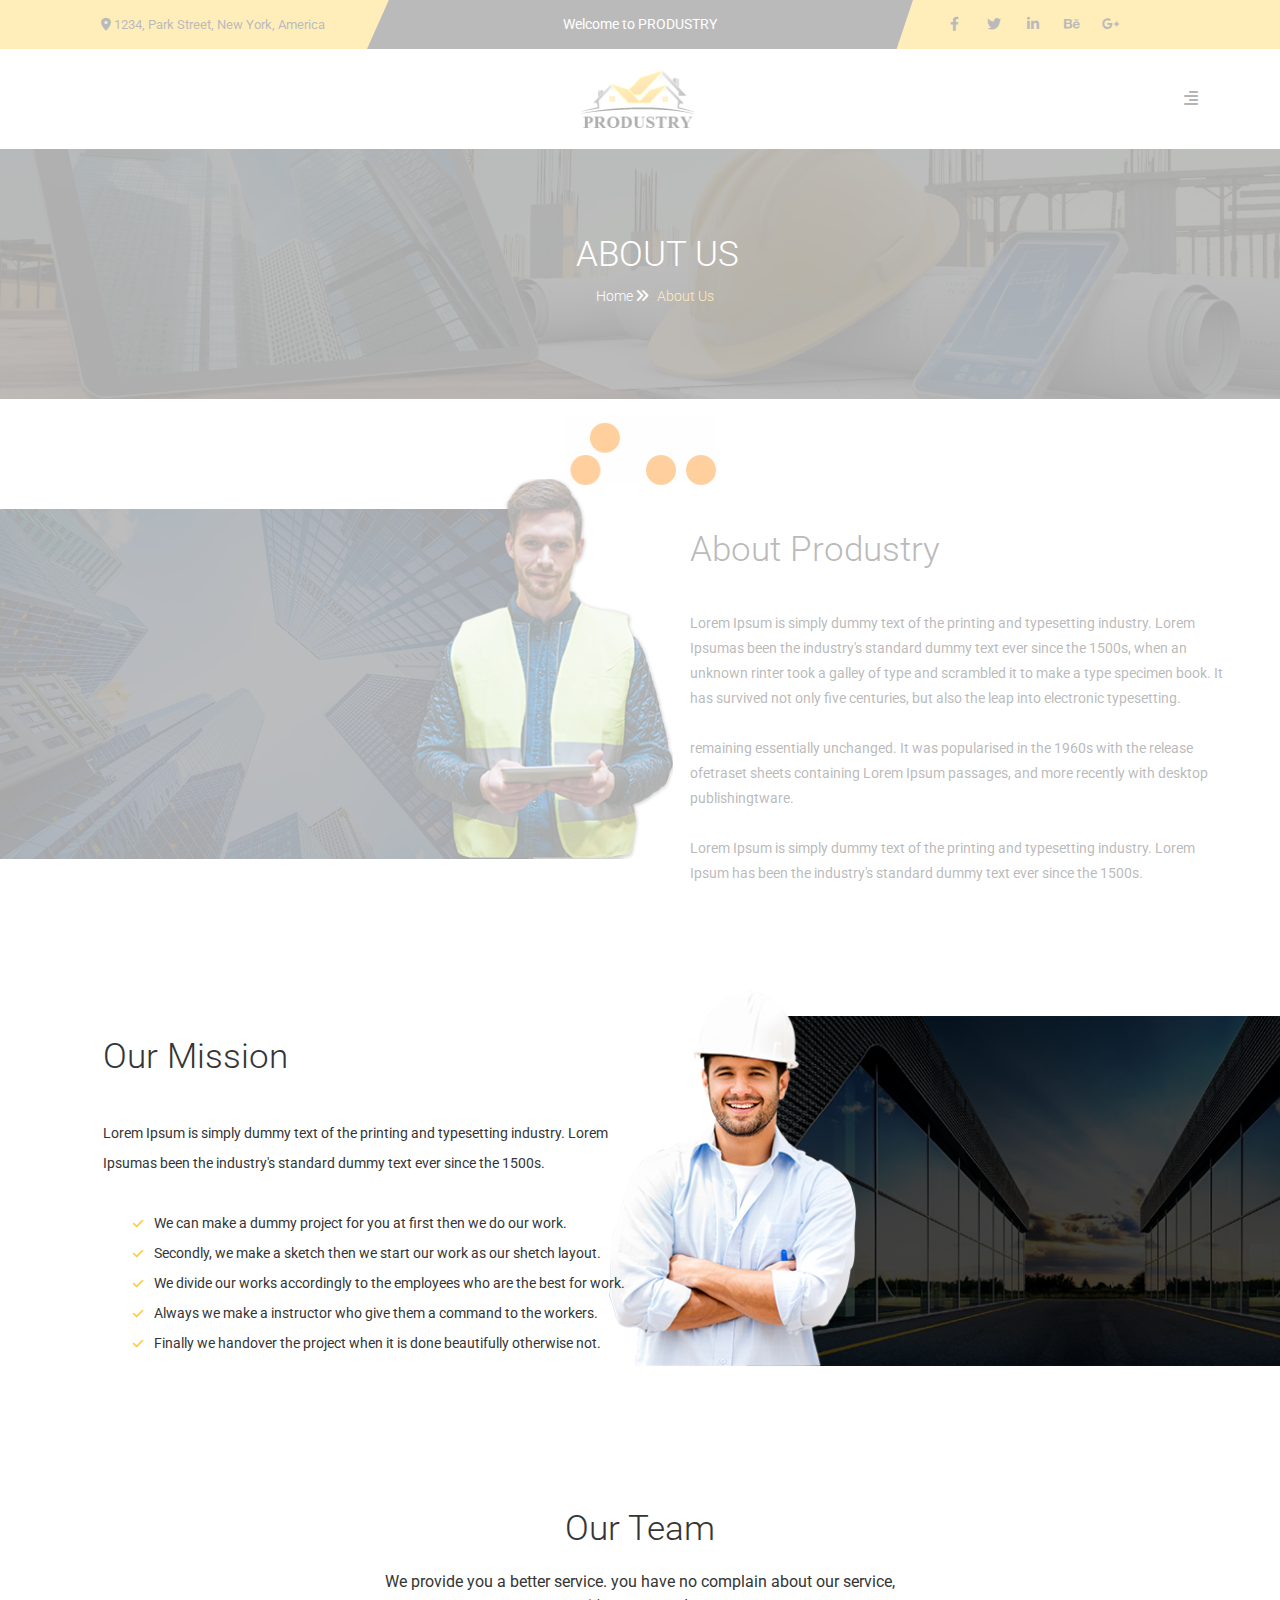
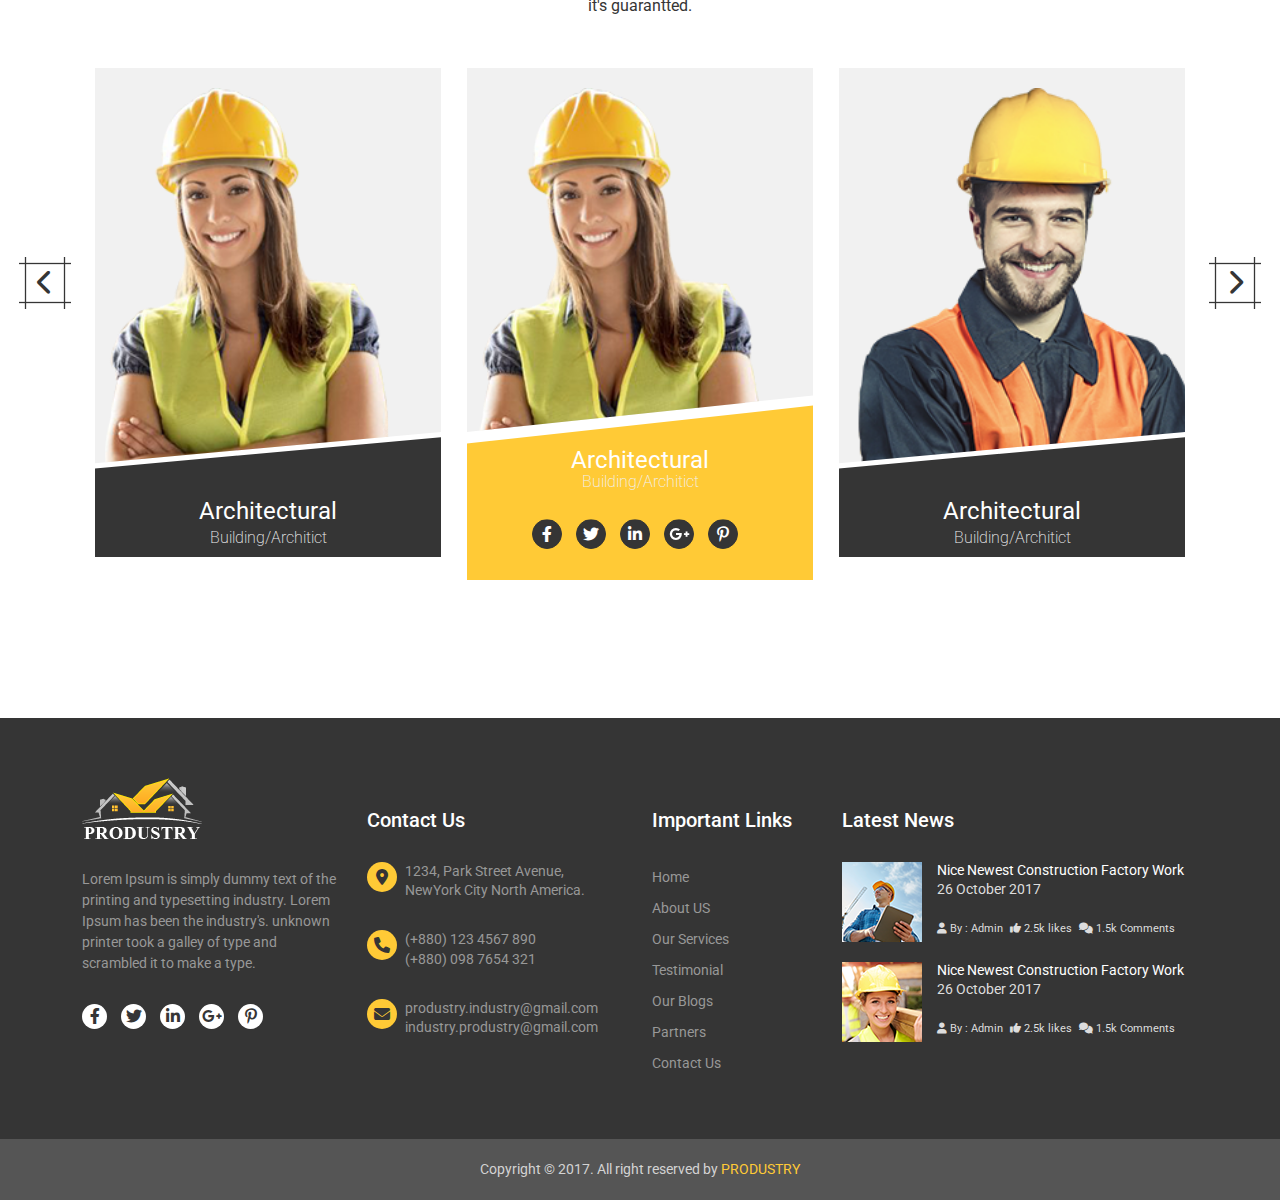
==== commit e5202a90: "ok" ====
--- a/about.html
+++ b/about.html
@@ -83,7 +83,7 @@
             <a class="nav-link active" aria-current="page" href="#">Our Blog</a>
           </li>
           <li class="nav-item">
-            <a class="nav-link active" aria-current="page" href="#">Contact Us</a>
+            <a class="nav-link active" aria-current="page" href="contact.html">Contact Us</a>
           </li>
         </ul>
             <span class="btn-toggler d-lg-block d-none"><i class="fa-solid fa-align-right"></i></span>
--- a/scss/style.css
+++ b/scss/style.css
@@ -88,17 +88,13 @@
 }
 .about-us-banner .about-us-bnr-item p {
   color: white;
-  font-size: 18px;
+  font-size: 14px;
   font-weight: 300;
   padding: 0 5px;
 }
 .about-us-banner .about-us-bnr-item p a {
-  color: white;
-  transition: all linear 0.3s;
+  color: var(--primary-color);
   padding: 0 5px;
-}
-.about-us-banner .about-us-bnr-item p a:hover {
-  color: var(--primary-color);
 }
 
 /*BANNAR ends here*/
@@ -395,6 +391,7 @@
 /*OUR PORTFOLIO starts here*/
 #portfolio {
   margin: 50px 0;
+  text-align: center;
 }
 #portfolio .port-img {
   position: relative;
@@ -405,7 +402,7 @@
 }
 #portfolio .port-img:hover .port-content {
   opacity: 1;
-  height: 30%;
+  height: 40%;
 }
 #portfolio .port-img img {
   width: 265px;
@@ -417,7 +414,7 @@
   z-index: 999;
   width: 100%;
   height: 0;
-  padding-top: 50px;
+  padding-top: 80px;
   opacity: 0;
   left: 0;
   bottom: 0;
@@ -435,8 +432,175 @@
   color: #555555;
   font-size: 14px;
 }
+#portfolio .port-button {
+  margin-top: 50px;
+}
+#portfolio .port-button a {
+  padding: 15px;
+  background-color: var(--primary-color);
+  color: var(--secondary-color);
+  font-size: 500;
+}
+#portfolio .port-button a i {
+  padding: 0 7px;
+  -webkit-animation: spin 2s infinite linear;
+          animation: spin 2s infinite linear;
+}
+@-webkit-keyframes spin {
+  0% {
+    transform: rotate(0deg);
+  }
+  100% {
+    transform: rotate(180deg);
+  }
+}
+@keyframes spin {
+  0% {
+    transform: rotate(0deg);
+  }
+  100% {
+    transform: rotate(180deg);
+  }
+}
+#portfolio .port-button a:hover {
+  background-color: #f1f1f1;
+}
 
 /*OUR PORTFOLIO ends here*/
+/*contact us page starts here*/
+#contact-address {
+  padding: 60px 0;
+}
+#contact-address .address i {
+  height: 50px;
+  width: 50px;
+  border-radius: 50%;
+  background-color: #ffca36;
+  text-align: center;
+  line-height: 50px;
+  font-size: 30px;
+  margin-bottom: 10px;
+}
+#contact-address .address p {
+  color: var(--secondary-color);
+  padding: 20px 0;
+  position: relative;
+  transition: all 0.5s linear;
+  font-size: 14px;
+}
+#contact-address .address p::before {
+  position: absolute;
+  content: "";
+  width: 1px;
+  height: 100%;
+  background-color: #c4c4c4;
+  top: 0;
+  right: -16px;
+}
+#contact-address .address p a {
+  color: #353535;
+  position: relative;
+  transition: all 0.5s linear;
+  font-size: 14px;
+  margin-top: 5px;
+}
+#contact-address .address p a:hover {
+  color: #ffca36;
+}
+#contact-address .address .address .col-sm-4:last-child .address-info > p:before {
+  height: 0;
+}
+
+/*contact us map starts here*/
+#contact-map {
+  margin-bottom: 60px;
+  text-align: center;
+}
+#contact-map .map-part {
+  width: 100%;
+  min-height: 358px;
+  border: 0;
+  display: block;
+  position: relative;
+  z-index: -1;
+}
+#contact-map .map-part::after {
+  content: "";
+  position: absolute;
+  top: 0;
+  left: 0;
+  width: 100%;
+  height: 100%;
+  background-color: rgba(0, 0, 0, 0.2);
+  z-index: 1;
+}
+#contact-map .map-part iframe {
+  width: 100%;
+  min-height: 358px;
+}
+#contact-map .map-part i {
+  font-size: 50px;
+  color: #ffca36;
+  position: absolute;
+  top: 45%;
+  text-align: center;
+  z-index: 9;
+}
+
+/*contact us form ends here*/
+#contact-form {
+  padding: 40px 0 100px 0;
+}
+
+.contact_form_col {
+  background: url(../image2/contact-form.jpg) left top no-repeat;
+  background-size: cover;
+  padding: 30px 0;
+}
+
+.contact_form_col .row .col-sm-5 {
+  background-color: #fff;
+  padding: 10px 30px 40px 30px;
+  box-shadow: 0px 1px 8px 4px #999;
+}
+
+.contact_form_col form input,
+.contact_form_col form textarea {
+  color: #777;
+  text-transform: capitalize;
+  resize: none;
+  border: 1px solid #ddd;
+  border-radius: 0px;
+  font-size: 13px;
+}
+
+.contact_form_col form textarea {
+  width: 100%;
+  height: 132px;
+  resize: none;
+  padding: 6px 12px;
+}
+
+.contact_form_col form button {
+  border-style: none;
+  background-color: #ffca36;
+  font-size: 16px;
+  color: #353535;
+  padding: 10px 0;
+  width: 100%;
+  text-align: center;
+  text-transform: uppercase;
+  font-weight: 700;
+  border-radius: 0;
+  margin-top: 30px;
+  transition: all 0.3s linear;
+}
+
+.contact_form_col form .form-group {
+  margin-bottom: 30px;
+}
+
+/*contact us page ends here*/
 #backToTop {
   position: fixed;
   bottom: 30px;
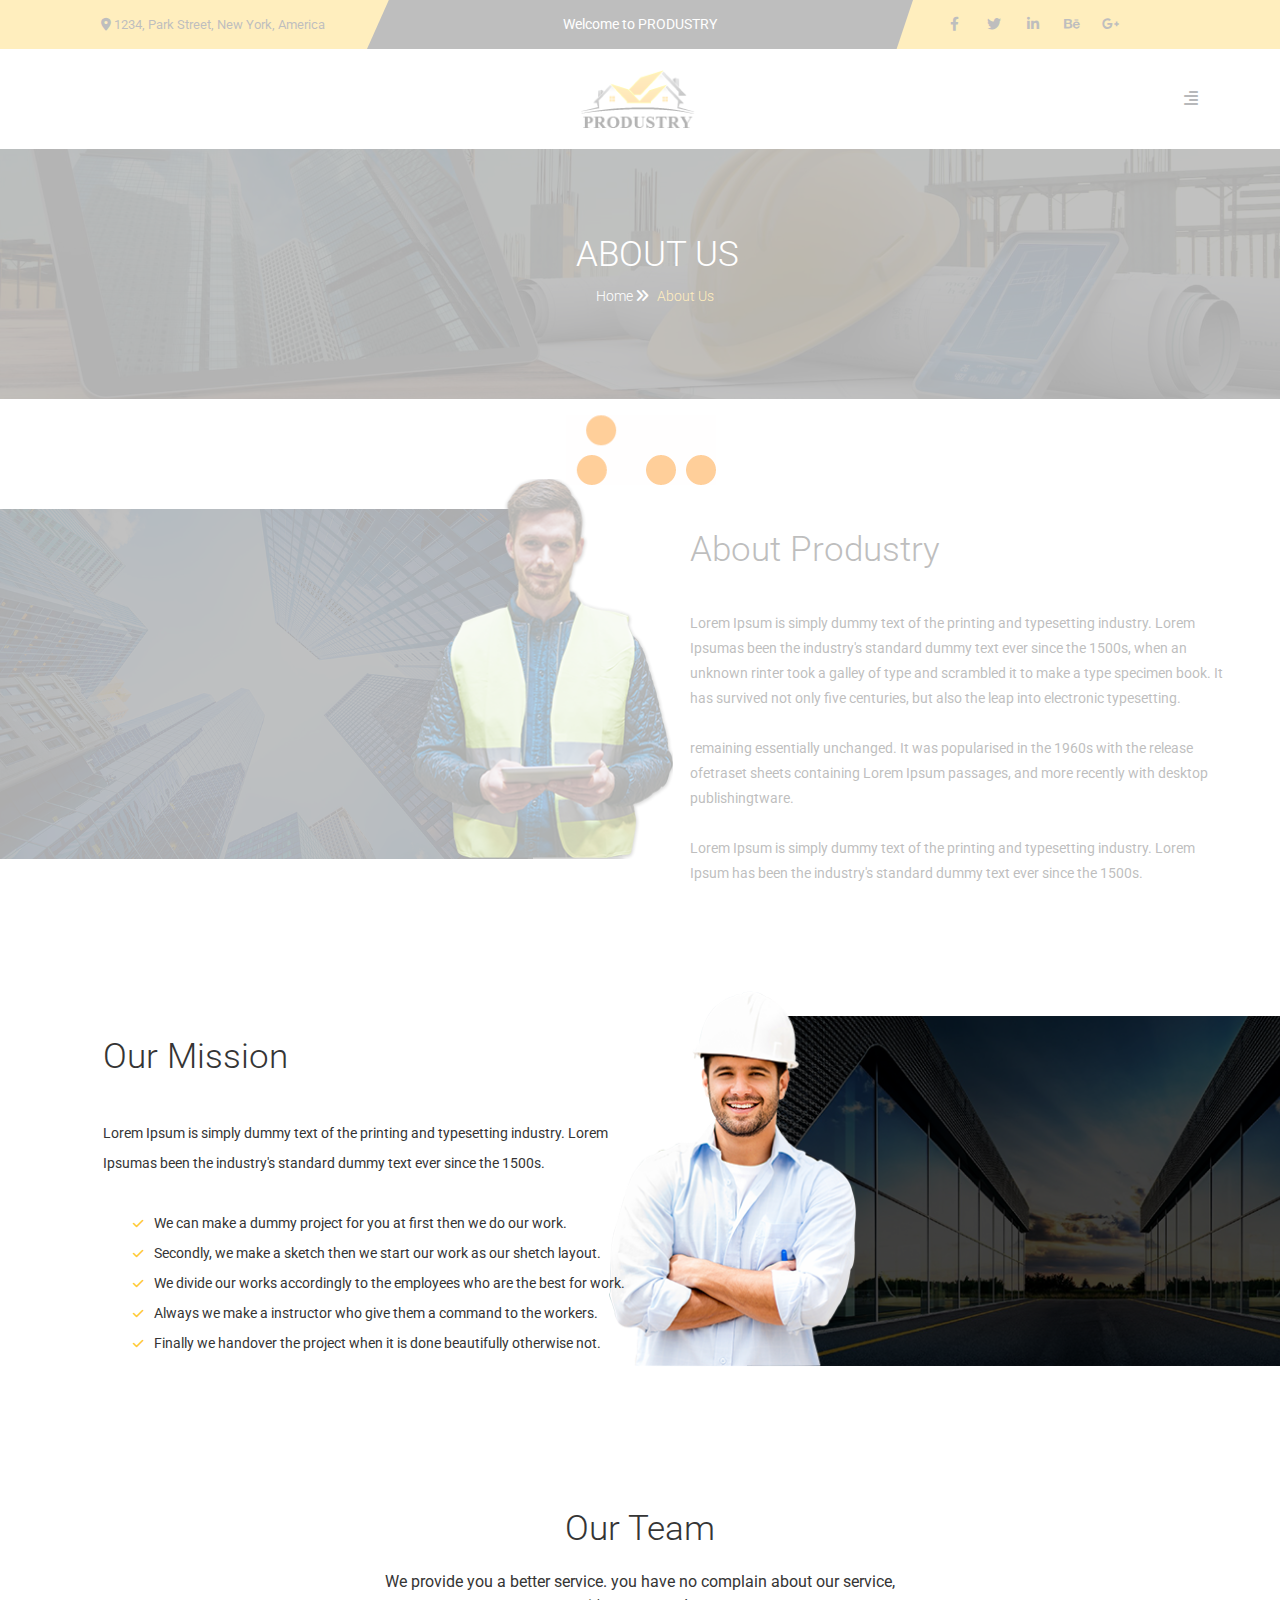
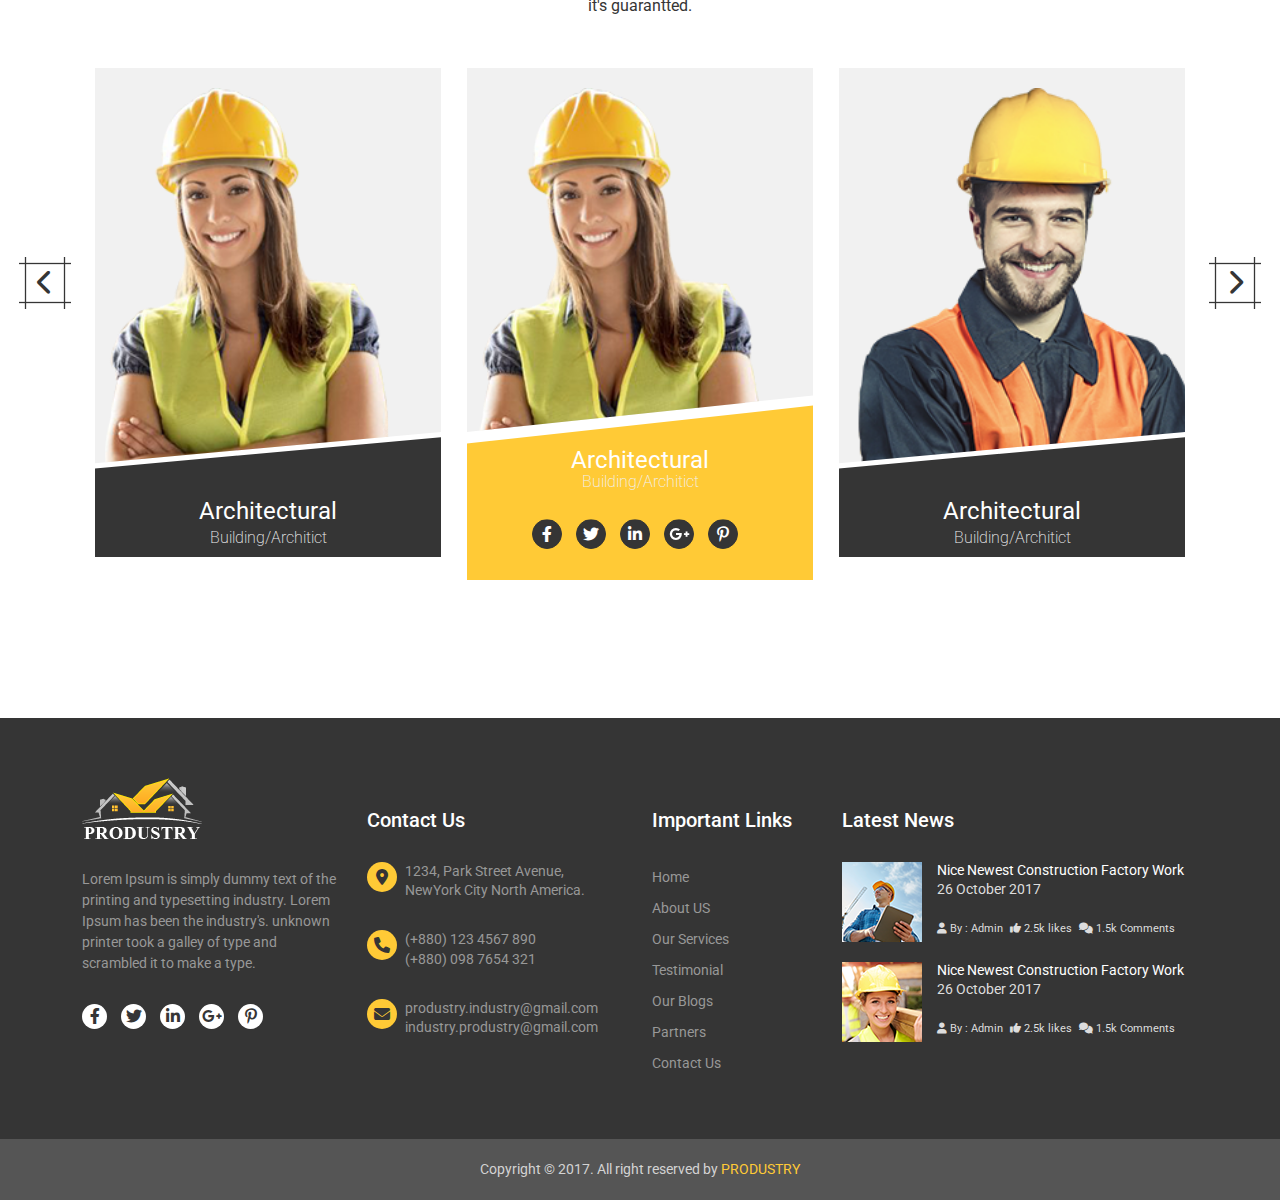
==== commit e96f995f: "op" ====
--- a/about.html
+++ b/about.html
@@ -95,7 +95,7 @@
   <!--BANNAR starts here-->
   <section id="about-us-banner">
      <div class="about-us-banner">
-        <div class="about-bnr-img" style="background-image: url(./image2/About_Us.jpg);">
+        <div class="about-bnr-img" style="background-image: url(./image/About_Us.jpg);">
           <div class="container">
             <div class="about-us-bnr-item mx-auto">
               <h2>ABOUT US</h2>
@@ -111,8 +111,8 @@
   <section id="about-produstry">
       <div class="about-produstry">
         <div class="row mx-0 justify-content-between">
-          <div class="about-produstry-img col-md-5 " style="background-image: url(./image2/About-Produstry.jpg);">
-          <img src="./image2/About-Produstry-prsn.png" alt="">
+          <div class="about-produstry-img col-md-5 " style="background-image: url(./image/About-Produstry.jpg);">
+          <img src="./image/About-Produstry-prsn.png" alt="">
           </div>
           <div class="about-produstry-content col-md-6 ">
           <h2>About Produstry</h2>
@@ -149,8 +149,8 @@
               <i class="fa-solid fa-check"></i>Finally we handover the project when it is done beautifully otherwise not.<br>
             </p>
           </div>
-          <div class="our-mission-img col-md-5 " style="background-image: url(./image2/our-mission.jpg);">
-            <img src="./image2/our-mission-prsn.png" alt="">
+          <div class="our-mission-img col-md-5 " style="background-image: url(./image/our-mission.jpg);">
+            <img src="./image/our-mission-prsn.png" alt="">
           </div>
         </div>
       </div>
@@ -172,91 +172,91 @@
         </div>
         <div class="our-team-slider container"> 
           <div class="team col-md-4 col-sm-12">
-            <a href="#"><img src="./image2/our-team1.png" alt=""></a>
-            <div class="team-info">
-              <h4>Architectural</h4>
-              <p>Building/Architict</p>
-              <div class="team-social-icon d-md-block d-none">
-                <a href="#"><i class="fa-brands fa-facebook-f"></i></a>
-                <a href="#"><i class="fa-brands fa-twitter"></i></a>
-                <a href="#"><i class="fa-brands fa-linkedin-in"></i></a>
-                <a href="#"><i class="fa-brands fa-google-plus-g"></i></a>
-                <a href="#"><i class="fa-brands fa-pinterest-p"></i></a>
-              </div>
-            </div>
-          </div>
-          <div class="team col-md-4 col-sm-12">
-            <a href="#"><img src="./image2/our-team2.png" alt=""></a>
-            <div class="team-info">
-              <h4>Architectural</h4>
-              <p>Building/Architict</p>
-              <div class="team-social-icon d-md-block d-none">
-                <a href="#"><i class="fa-brands fa-facebook-f"></i></a>
-                <a href="#"><i class="fa-brands fa-twitter"></i></a>
-                <a href="#"><i class="fa-brands fa-linkedin-in"></i></a>
-                <a href="#"><i class="fa-brands fa-google-plus-g"></i></a>
-                <a href="#"><i class="fa-brands fa-pinterest-p"></i></a>
-              </div>
-            </div>
-          </div>
-          <div class="team col-md-4 col-sm-12">
-            <a href="#"><img src="./image2/our-team3.png" alt=""></a>
-            <div class="team-info">
-              <h4>Architectural</h4>
-              <p>Building/Architict</p>
-              <div class="team-social-icon d-md-block d-none">
-                <a href="#"><i class="fa-brands fa-facebook-f"></i></a>
-                <a href="#"><i class="fa-brands fa-twitter"></i></a>
-                <a href="#"><i class="fa-brands fa-linkedin-in"></i></a>
-                <a href="#"><i class="fa-brands fa-google-plus-g"></i></a>
-                <a href="#"><i class="fa-brands fa-pinterest-p"></i></a>
-              </div>
-            </div>
-          </div>
-          <div class="team col-md-4 col-sm-12">
-            <a href="#"><img src="./image2/our-team1.png" alt=""></a>
-            <div class="team-info">
-              <h4>Architectural</h4>
-              <p>Building/Architict</p>
-              <div class="team-social-icon d-md-block d-none">
-                <a href="#"><i class="fa-brands fa-facebook-f"></i></a>
-                <a href="#"><i class="fa-brands fa-twitter"></i></a>
-                <a href="#"><i class="fa-brands fa-linkedin-in"></i></a>
-                <a href="#"><i class="fa-brands fa-google-plus-g"></i></a>
-                <a href="#"><i class="fa-brands fa-pinterest-p"></i></a>
-              </div>
-            </div>
-          </div>
-          <div class="team col-md-4 col-sm-12">
-            <a href="#"><img src="./image2/our-team2.png" alt=""></a>
-            <div class="team-info">
-              <h4>Architectural</h4>
-              <p>Building/Architict</p>
-              <div class="team-social-icon d-md-block d-none">
-                <a href="#"><i class="fa-brands fa-facebook-f"></i></a>
-                <a href="#"><i class="fa-brands fa-twitter"></i></a>
-                <a href="#"><i class="fa-brands fa-linkedin-in"></i></a>
-                <a href="#"><i class="fa-brands fa-google-plus-g"></i></a>
-                <a href="#"><i class="fa-brands fa-pinterest-p"></i></a>
-              </div>
-            </div>
-          </div>
-          <div class="team col-md-4 col-sm-12">
-            <a href="#"><img src="./image2/our-team3.png" alt=""></a>
-            <div class="team-info">
-              <h4>Architectural</h4>
-              <p>Building/Architict</p>
-              <div class="team-social-icon d-md-block d-none">
-                <a href="#"><i class="fa-brands fa-facebook-f"></i></a>
-                <a href="#"><i class="fa-brands fa-twitter"></i></a>
-                <a href="#"><i class="fa-brands fa-linkedin-in"></i></a>
-                <a href="#"><i class="fa-brands fa-google-plus-g"></i></a>
-                <a href="#"><i class="fa-brands fa-pinterest-p"></i></a>
-              </div>
-            </div>
-          </div>
-          <div class="team col-md-4 col-sm-12">
-            <a href="#"><img src="./image2/our-team1.png" alt=""></a>
+            <a href="#"><img src="./image/our-team1.png" alt=""></a>
+            <div class="team-info">
+              <h4>Architectural</h4>
+              <p>Building/Architict</p>
+              <div class="team-social-icon d-md-block d-none">
+                <a href="#"><i class="fa-brands fa-facebook-f"></i></a>
+                <a href="#"><i class="fa-brands fa-twitter"></i></a>
+                <a href="#"><i class="fa-brands fa-linkedin-in"></i></a>
+                <a href="#"><i class="fa-brands fa-google-plus-g"></i></a>
+                <a href="#"><i class="fa-brands fa-pinterest-p"></i></a>
+              </div>
+            </div>
+          </div>
+          <div class="team col-md-4 col-sm-12">
+            <a href="#"><img src="./image/our-team2.png" alt=""></a>
+            <div class="team-info">
+              <h4>Architectural</h4>
+              <p>Building/Architict</p>
+              <div class="team-social-icon d-md-block d-none">
+                <a href="#"><i class="fa-brands fa-facebook-f"></i></a>
+                <a href="#"><i class="fa-brands fa-twitter"></i></a>
+                <a href="#"><i class="fa-brands fa-linkedin-in"></i></a>
+                <a href="#"><i class="fa-brands fa-google-plus-g"></i></a>
+                <a href="#"><i class="fa-brands fa-pinterest-p"></i></a>
+              </div>
+            </div>
+          </div>
+          <div class="team col-md-4 col-sm-12">
+            <a href="#"><img src="./image/our-team3.png" alt=""></a>
+            <div class="team-info">
+              <h4>Architectural</h4>
+              <p>Building/Architict</p>
+              <div class="team-social-icon d-md-block d-none">
+                <a href="#"><i class="fa-brands fa-facebook-f"></i></a>
+                <a href="#"><i class="fa-brands fa-twitter"></i></a>
+                <a href="#"><i class="fa-brands fa-linkedin-in"></i></a>
+                <a href="#"><i class="fa-brands fa-google-plus-g"></i></a>
+                <a href="#"><i class="fa-brands fa-pinterest-p"></i></a>
+              </div>
+            </div>
+          </div>
+          <div class="team col-md-4 col-sm-12">
+            <a href="#"><img src="./image/our-team1.png" alt=""></a>
+            <div class="team-info">
+              <h4>Architectural</h4>
+              <p>Building/Architict</p>
+              <div class="team-social-icon d-md-block d-none">
+                <a href="#"><i class="fa-brands fa-facebook-f"></i></a>
+                <a href="#"><i class="fa-brands fa-twitter"></i></a>
+                <a href="#"><i class="fa-brands fa-linkedin-in"></i></a>
+                <a href="#"><i class="fa-brands fa-google-plus-g"></i></a>
+                <a href="#"><i class="fa-brands fa-pinterest-p"></i></a>
+              </div>
+            </div>
+          </div>
+          <div class="team col-md-4 col-sm-12">
+            <a href="#"><img src="./image/our-team2.png" alt=""></a>
+            <div class="team-info">
+              <h4>Architectural</h4>
+              <p>Building/Architict</p>
+              <div class="team-social-icon d-md-block d-none">
+                <a href="#"><i class="fa-brands fa-facebook-f"></i></a>
+                <a href="#"><i class="fa-brands fa-twitter"></i></a>
+                <a href="#"><i class="fa-brands fa-linkedin-in"></i></a>
+                <a href="#"><i class="fa-brands fa-google-plus-g"></i></a>
+                <a href="#"><i class="fa-brands fa-pinterest-p"></i></a>
+              </div>
+            </div>
+          </div>
+          <div class="team col-md-4 col-sm-12">
+            <a href="#"><img src="./image/our-team3.png" alt=""></a>
+            <div class="team-info">
+              <h4>Architectural</h4>
+              <p>Building/Architict</p>
+              <div class="team-social-icon d-md-block d-none">
+                <a href="#"><i class="fa-brands fa-facebook-f"></i></a>
+                <a href="#"><i class="fa-brands fa-twitter"></i></a>
+                <a href="#"><i class="fa-brands fa-linkedin-in"></i></a>
+                <a href="#"><i class="fa-brands fa-google-plus-g"></i></a>
+                <a href="#"><i class="fa-brands fa-pinterest-p"></i></a>
+              </div>
+            </div>
+          </div>
+          <div class="team col-md-4 col-sm-12">
+            <a href="#"><img src="./image/our-team1.png" alt=""></a>
             <div class="team-info">
               <h4>Architectural</h4>
               <p>Building/Architict</p>
--- a/scss/style.css
+++ b/scss/style.css
@@ -551,21 +551,27 @@
 #contact-form {
   padding: 40px 0 100px 0;
 }
-
-.contact_form_col {
-  background: url(../image2/contact-form.jpg) left top no-repeat;
+#contact-form .contact-form-col {
+  background: url(../image/contact-form.jpg);
   background-size: cover;
-  padding: 30px 0;
-}
-
-.contact_form_col .row .col-sm-5 {
+  position: relative;
+  min-height: 510px;
+  margin: 40px 0;
+}
+#contact-form .contact-form-col .row {
   background-color: #fff;
-  padding: 10px 30px 40px 30px;
+  padding: 30px;
   box-shadow: 0px 1px 8px 4px #999;
-}
-
-.contact_form_col form input,
-.contact_form_col form textarea {
+  position: absolute;
+  align-items: center;
+  right: 7%;
+  top: 5%;
+}
+#contact-form .contact-form-col .row form .contact-form-items {
+  margin-bottom: 30px;
+}
+#contact-form .contact-form-col .row form input,
+#contact-form .contact-form-col .row form textarea {
   color: #777;
   text-transform: capitalize;
   resize: none;
@@ -573,15 +579,13 @@
   border-radius: 0px;
   font-size: 13px;
 }
-
-.contact_form_col form textarea {
+#contact-form .contact-form-col .row form textarea {
   width: 100%;
   height: 132px;
   resize: none;
   padding: 6px 12px;
 }
-
-.contact_form_col form button {
+#contact-form .contact-form-col .row form button {
   border-style: none;
   background-color: #ffca36;
   font-size: 16px;
@@ -595,9 +599,10 @@
   margin-top: 30px;
   transition: all 0.3s linear;
 }
-
-.contact_form_col form .form-group {
-  margin-bottom: 30px;
+#contact-form .contact-form-col .row .border-shadow {
+  box-shadow: -1px -1px 10px 2px rgba(62, 124, 245, 0.98);
+  -webkit-box-shadow: -1px -1px 10px 2px rgba(62, 124, 245, 0.98);
+  -moz-box-shadow: -1px -1px 10px 2px rgba(62, 124, 245, 0.98);
 }
 
 /*contact us page ends here*/
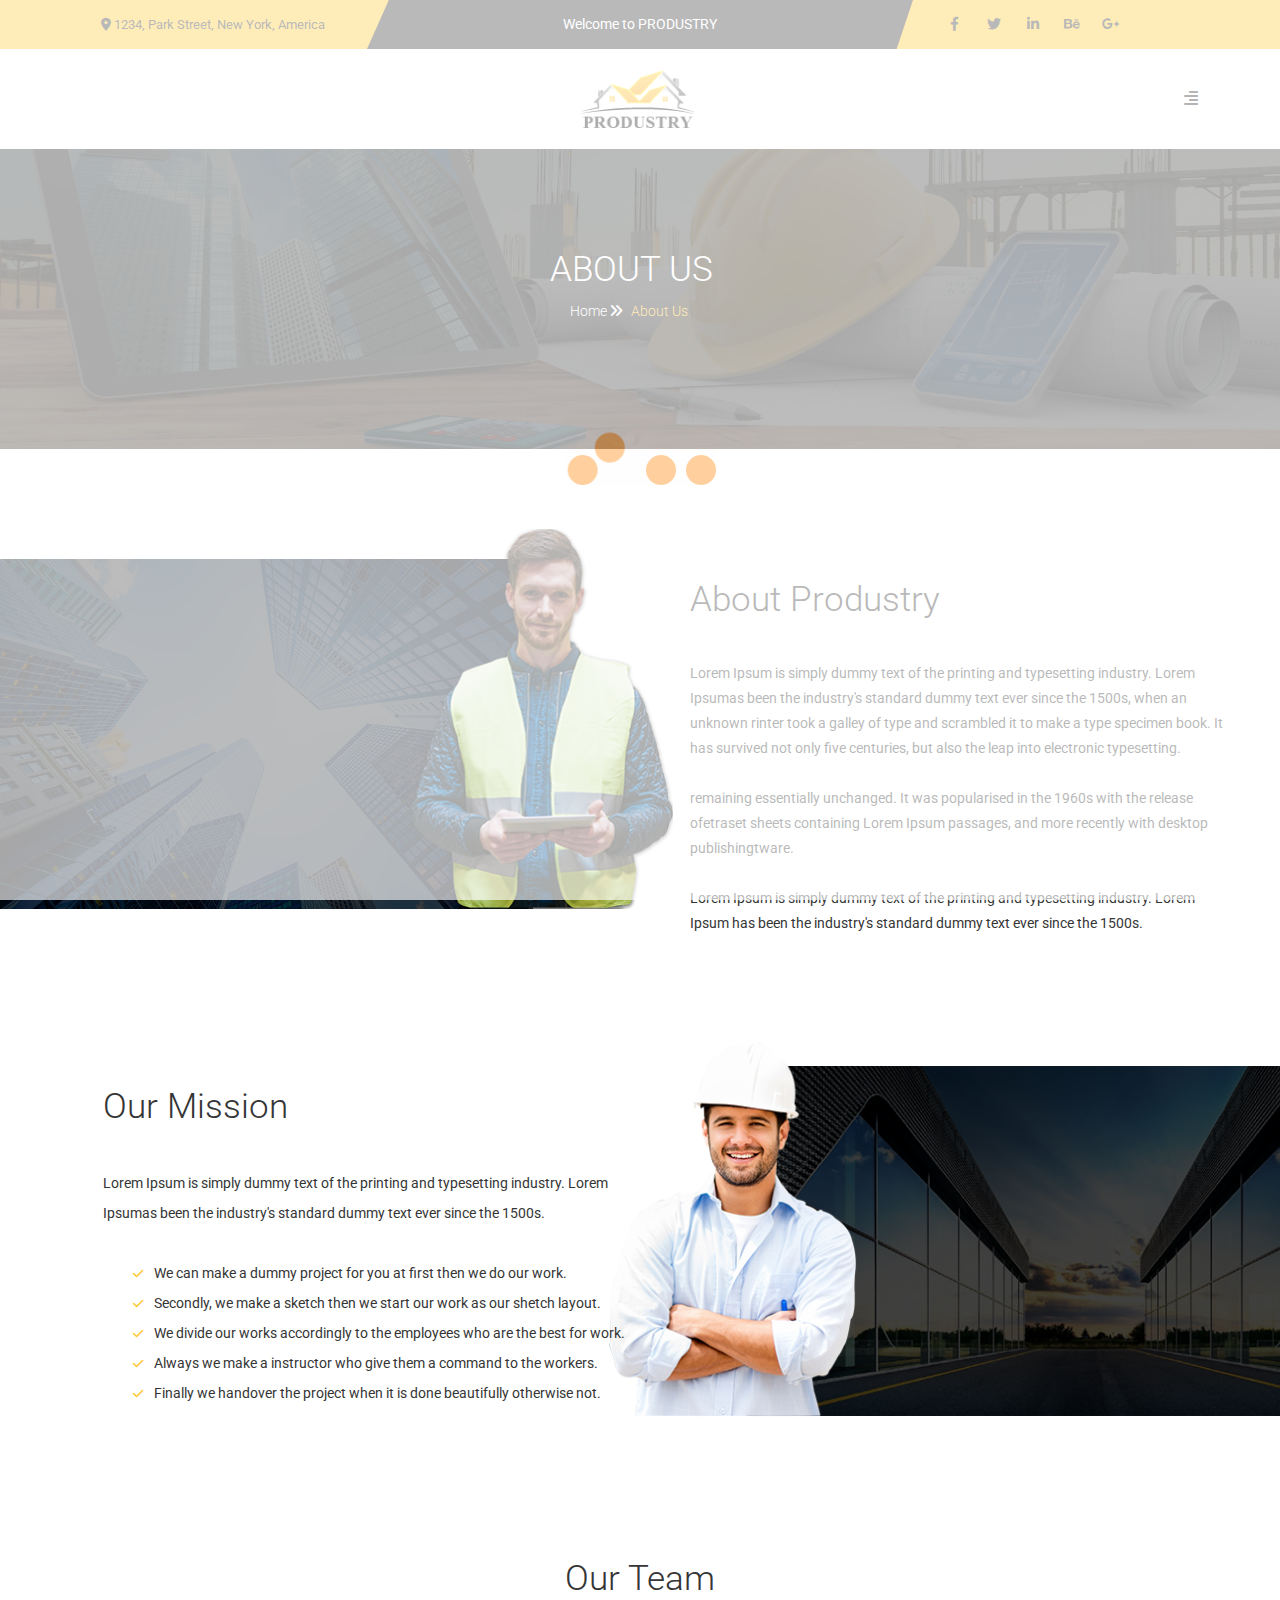
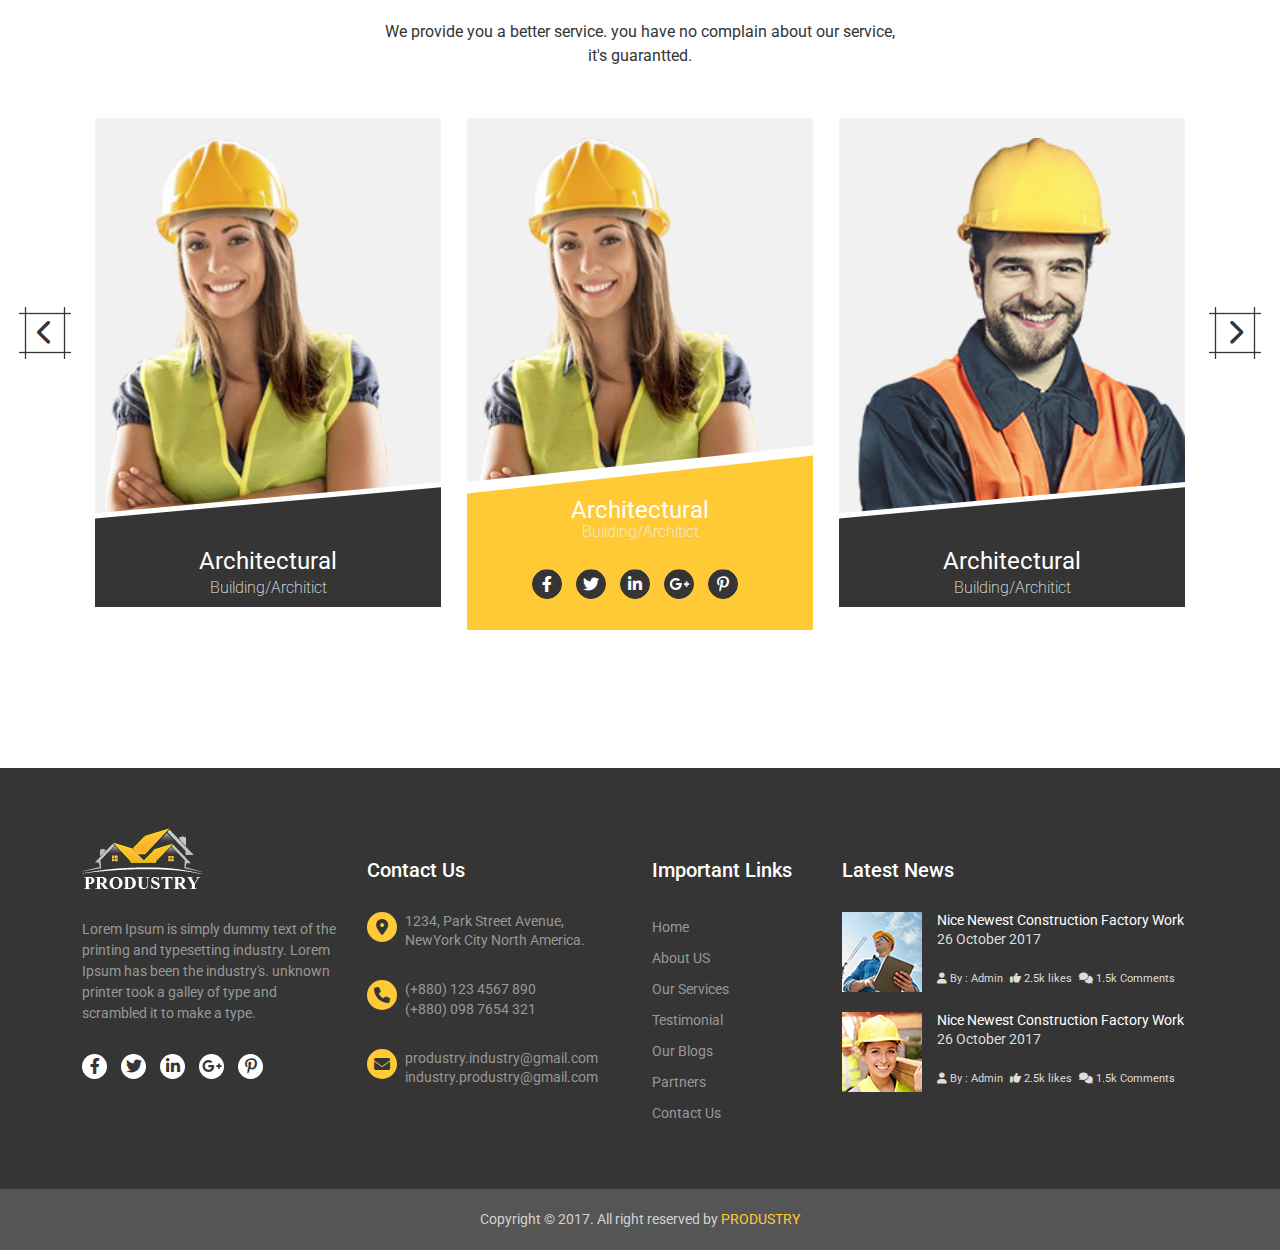
==== commit c6b46cc8: "ok" ====
--- a/about.html
+++ b/about.html
@@ -80,7 +80,7 @@
             <a class="nav-link active" aria-current="page" href="portfolio.html">Portfolio</a>
           </li>
           <li class="nav-item">
-            <a class="nav-link active" aria-current="page" href="#">Our Blog</a>
+            <a class="nav-link active" aria-current="page" href="bloglist.html">Our Blog</a>
           </li>
           <li class="nav-item">
             <a class="nav-link active" aria-current="page" href="contact.html">Contact Us</a>
--- a/scss/style.css
+++ b/scss/style.css
@@ -57,7 +57,7 @@
   position: relative;
 }
 .about-us-banner .about-bnr-img {
-  min-height: 250px;
+  min-height: 300px;
   background-size: cover;
   background-repeat: no-repeat;
   z-index: -1;
@@ -75,7 +75,7 @@
 .about-us-banner .about-us-bnr-item {
   position: absolute;
   top: 30%;
-  left: 45%;
+  left: 43%;
   color: white;
   z-index: 99;
   text-align: center;
@@ -579,6 +579,11 @@
   border-radius: 0px;
   font-size: 13px;
 }
+#contact-form .contact-form-col .row input:focus {
+  box-shadow: 0px 0px 9px 3px rgb(178, 219, 237);
+  -webkit-box-shadow: 0px 0px 9px 3px rgb(178, 219, 237);
+  -moz-box-shadow: 0px 0px 9px 3px rgb(178, 219, 237);
+}
 #contact-form .contact-form-col .row form textarea {
   width: 100%;
   height: 132px;
@@ -599,13 +604,215 @@
   margin-top: 30px;
   transition: all 0.3s linear;
 }
-#contact-form .contact-form-col .row .border-shadow {
-  box-shadow: -1px -1px 10px 2px rgba(62, 124, 245, 0.98);
-  -webkit-box-shadow: -1px -1px 10px 2px rgba(62, 124, 245, 0.98);
-  -moz-box-shadow: -1px -1px 10px 2px rgba(62, 124, 245, 0.98);
+#contact-form .contact-form-col .row form button:hover {
+  background-color: #f1f1f1;
+}
+#contact-form .contact-form-col .row form button:focus {
+  border: 1px solid black;
+  border-radius: 3%;
 }
 
 /*contact us page ends here*/
+/*blog list view*/
+#blog-view {
+  margin: 80px 0;
+}
+#blog-view .blog-grid {
+  border: 1px solid #dddddd;
+  padding: 13px;
+}
+#blog-view .blog-grid .sort-icon {
+  font-size: 22px;
+}
+#blog-view .blog-grid .sort-icon a {
+  padding: 7px 10px;
+  border: 1px solid #555555;
+  transition: 0.3s all linear;
+}
+#blog-view .blog-grid .sort-icon a:hover {
+  background-color: var(--primary-color);
+  border: 1px solid var(--primary-color);
+  transition: 0.3s all linear;
+}
+#blog-view .blog-grid .sort-icon a i {
+  color: var(--secondary-color);
+}
+#blog-view .blog-grid .sort-select {
+  font-size: 14px;
+}
+#blog-view .blog-grid .sort-select span {
+  padding: 0 3px;
+}
+#blog-view .blog-grid .sort-select select {
+  padding: 10px;
+  margin-right: 10px;
+}
+#blog-view .blog-grid .pages {
+  position: relative;
+}
+#blog-view .blog-grid .pages p {
+  font-size: 14px;
+  align-items: center;
+  left: 30px;
+  position: absolute;
+  top: 20%;
+}
+#blog-view .blog-grid .pages nav {
+  min-height: 0;
+  position: absolute;
+  right: 0;
+}
+#blog-view .blog-grid .pages nav ul li {
+  border: 1px solid #555555;
+}
+#blog-view .blog-grid .pages nav ul li:hover {
+  border: 1px solid #dddddd;
+}
+#blog-view .blog-grid .pages nav ul li a {
+  color: var(--secondary-color);
+}
+#blog-view .blog-grid .pages nav ul li a:focus {
+  box-shadow: none;
+  border: 1px solid #dddddd;
+}
+#blog-view .blog-grid .pages nav ul li a:hover {
+  border: 1px solid #dddddd;
+}
+
+#bloglist .blogpost {
+  padding-bottom: 50px;
+  width: 700px;
+}
+#bloglist .blogpost .blog-single-post {
+  padding-bottom: 50px;
+  margin-bottom: 150px;
+}
+#bloglist .blogpost .blog-single-post .blogpost-img {
+  width: 100%;
+  position: relative;
+  padding: 20px 0;
+}
+#bloglist .blogpost .blog-single-post .blogpost-img img {
+  width: 700px;
+}
+#bloglist .blogpost .blog-single-post .blogpost-img .bloglist-contant {
+  position: absolute;
+  top: 60%;
+  left: 7%;
+  width: 600px;
+  background-color: #f1f1f1;
+  -webkit-clip-path: polygon(0 10%, 100% 0%, 100% 100%, 0% 100%);
+          clip-path: polygon(0 10%, 100% 0%, 100% 100%, 0% 100%);
+  padding: 30px 35px;
+}
+#bloglist .blogpost .blog-single-post .blogpost-img .bloglist-contant h4 {
+  padding-top: 50px;
+  font-size: 18px;
+  color: var(--secondary-color);
+  font-weight: 400;
+  text-align: left;
+}
+#bloglist .blogpost .blog-single-post .blogpost-img .bloglist-contant .blogpost-social-icon {
+  text-align: left;
+  margin-bottom: 20px;
+}
+#bloglist .blogpost .blog-single-post .blogpost-img .bloglist-contant .blogpost-social-icon a {
+  font-size: 12px;
+  color: var(--secondary-color);
+  padding: 15px 0;
+}
+#bloglist .blogpost .blog-single-post .blogpost-img .bloglist-contant .blogpost-social-icon a i {
+  padding: 0 5px;
+}
+#bloglist .blogpost .blog-single-post .blogpost-img .bloglist-contant .blogpost-details {
+  font-size: 14px;
+  color: var(--secondary-color);
+  text-align: left;
+  line-height: 180%;
+}
+#bloglist .blogpost .blog-single-post .blogpost-img .bloglist-contant .read-more {
+  margin-top: 20px;
+  padding: 10px;
+  background-color: #ffffff;
+  border: 1px solid var(--secondary-color);
+  width: 130px;
+  display: inline-block;
+  text-align: center;
+  color: var(--secondary-color);
+}
+#bloglist .blogpost .blog-single-post .blogpost-img .bloglist-contant .read-more:hover {
+  background-color: var(--primary-color);
+  border: 1px solid var(--primary-color);
+}
+#bloglist .post-filter {
+  padding: 0 30px;
+}
+#bloglist .post-filter ul {
+  padding-bottom: 20px;
+}
+#bloglist .post-filter ul li {
+  display: inline-block;
+  padding-right: 20px;
+  padding-top: 20px;
+}
+#bloglist .post-filter ul li:hover {
+  color: var(--primary-color);
+}
+#bloglist .post-filter ul li button {
+  font-size: 18px;
+  color: var(--secondary-color);
+  border: none;
+  background-color: white;
+}
+#bloglist .post-filter .post-filter-content a img {
+  margin-right: 5px;
+}
+#bloglist .post-filter .post-filter-content .post-filter-details h6 {
+  font-size: 14px !important;
+  color: var(--secondary-color);
+  font-weight: 400;
+  margin: 0;
+}
+#bloglist .post-filter .post-filter-content .post-filter-details p {
+  font-size: 14px;
+  color: var(--secondary-color);
+  margin: 0 !important;
+  text-align: left;
+  padding-bottom: 15px;
+}
+#bloglist .post-filter .post-filter-content .post-filter-details i {
+  color: var(--secondary-color);
+  font-size: 11px;
+  transition: all 0.3s linear;
+  display: inline-block;
+}
+#bloglist .post-filter .post-filter-content .post-filter-details a {
+  color: var(--secondary-color);
+  font-size: 11px;
+  transition: all 0.3s linear;
+  display: inline-block;
+  padding-right: 3px;
+}
+#bloglist .post-filter .post-filter-content .post-filter-details a:hover * {
+  color: var(--primary-color);
+}
+#bloglist .blog-button {
+  text-align: center;
+  margin-bottom: 50px;
+}
+#bloglist .blog-button a {
+  background-color: var(--primary-color);
+  display: block;
+  color: var(--secondary-color);
+  font-size: 16px;
+  font-weight: 500;
+  padding: 15px 0;
+  transition: 0.3s all linear;
+}
+#bloglist .blog-button a:hover {
+  background-color: #f1f1f1;
+}
+
 #backToTop {
   position: fixed;
   bottom: 30px;
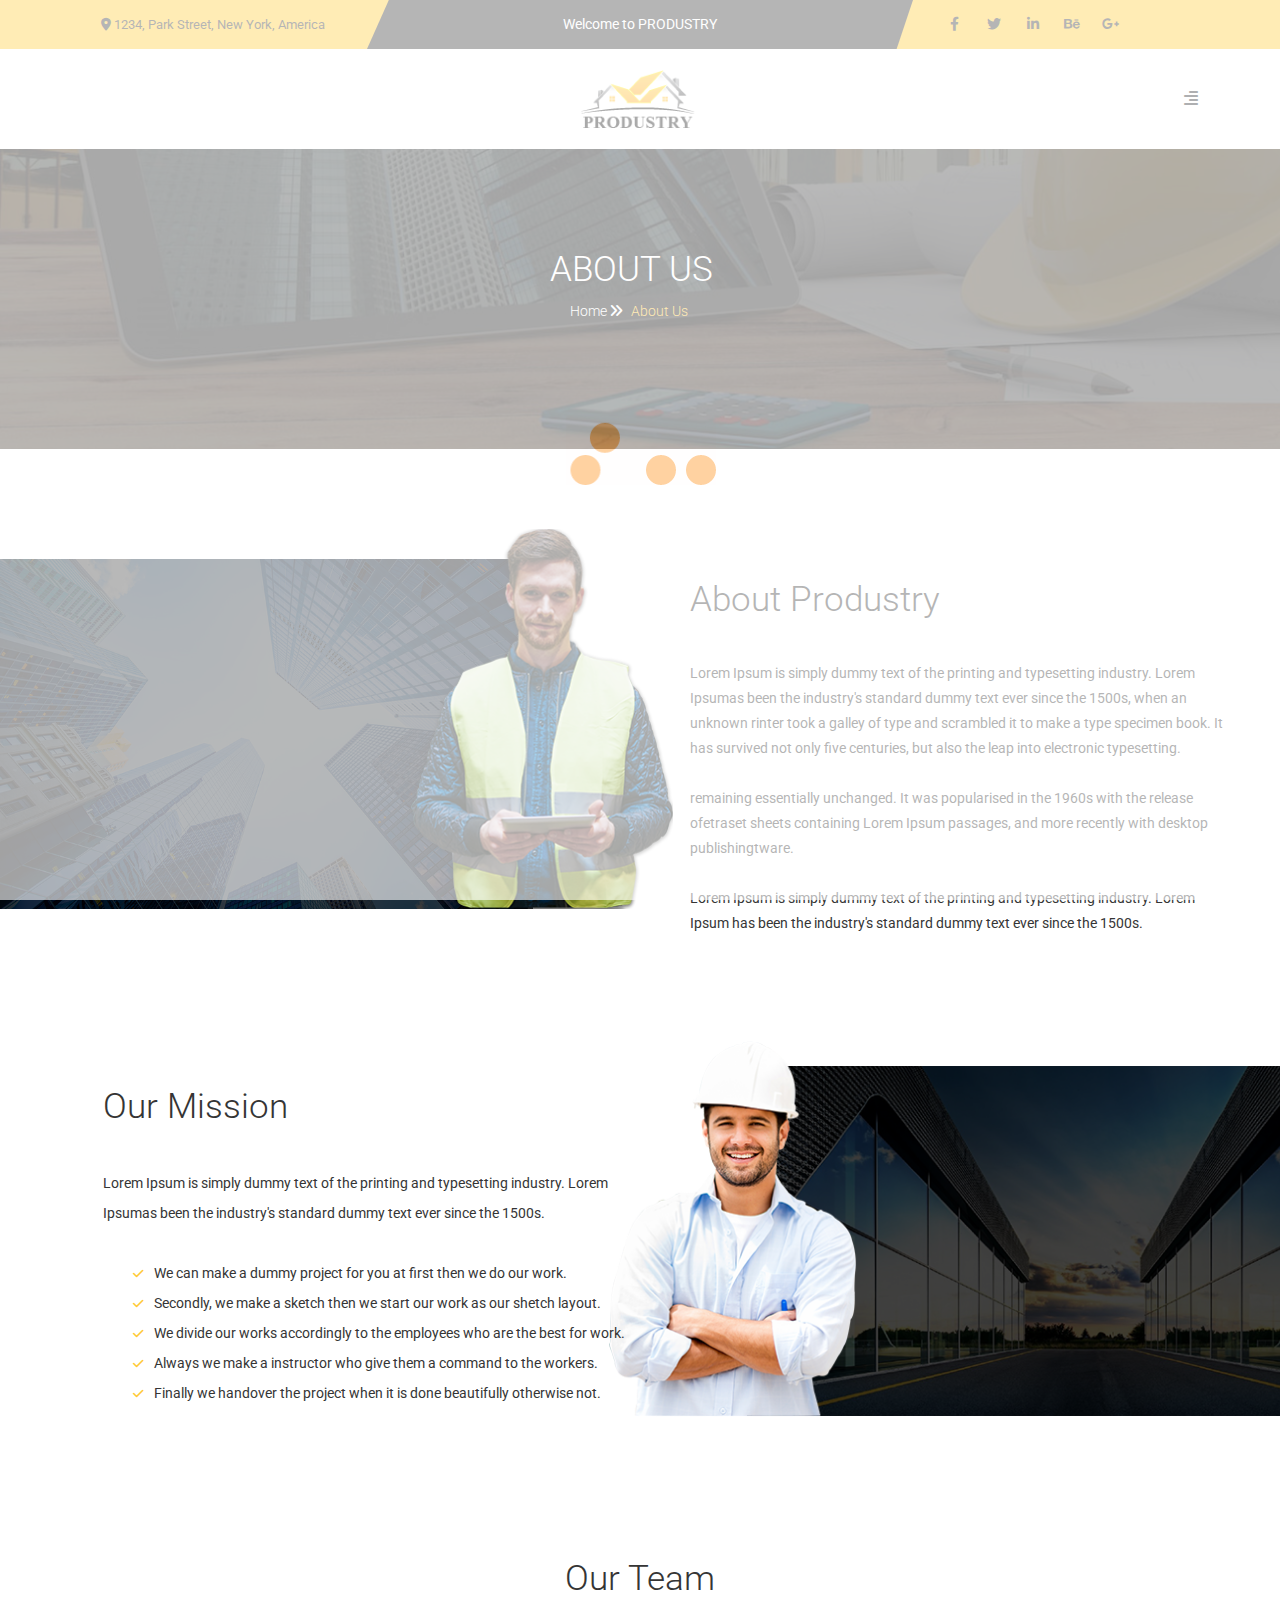
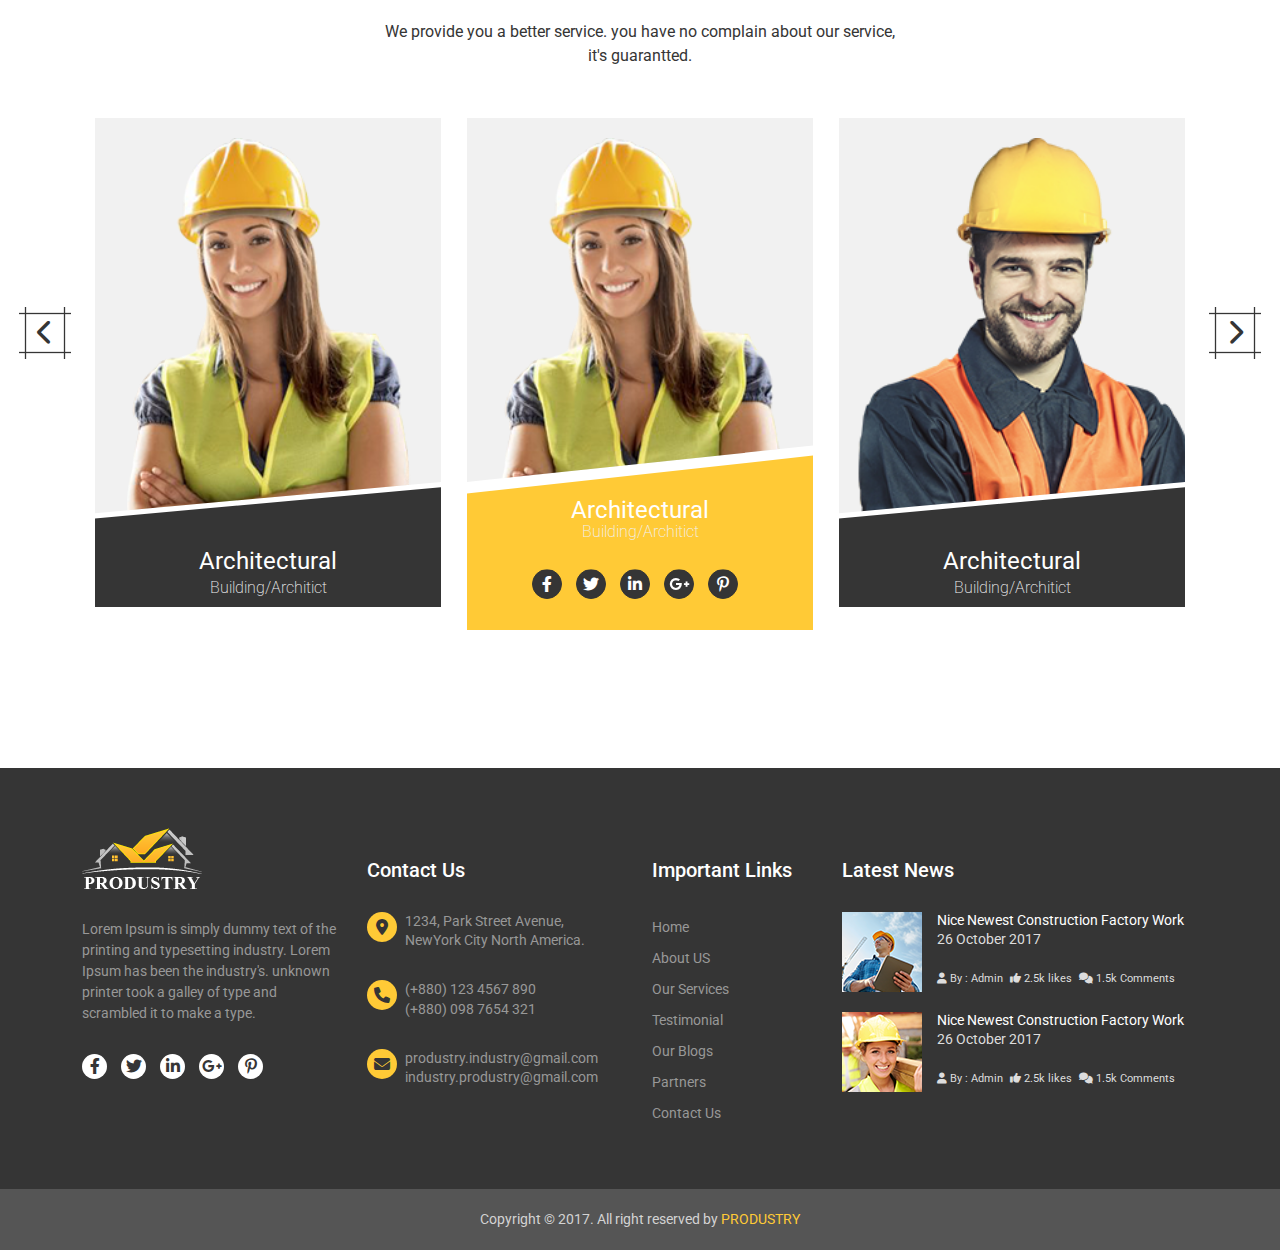
==== commit bf56a8cc: "end" ====
--- a/about.html
+++ b/about.html
@@ -13,7 +13,8 @@
   <link rel="stylesheet" href="./css/slick.css">
   <link rel="stylesheet" href="./css/style.css">
   <link rel="stylesheet" href="./scss/style.css">
-  <link rel="stylesheet" href="./css/responsive.css"> 
+  <link rel="stylesheet" href="./css/responsive.css">
+  <link rel="stylesheet" href="./scss/responsive.css">
 </head>
 <body>
   <div class="preloader">
@@ -94,8 +95,8 @@
 
   <!--BANNAR starts here-->
   <section id="about-us-banner">
-     <div class="about-us-banner">
-        <div class="about-bnr-img" style="background-image: url(./image/About_Us.jpg);">
+     <div class="about-us-banner col-12">
+        <div class="about-bnr-img" style="background-image: url(./image/About_Us.jpg); min-height: 300px;">
           <div class="container">
             <div class="about-us-bnr-item mx-auto">
               <h2>ABOUT US</h2>
@@ -111,7 +112,7 @@
   <section id="about-produstry">
       <div class="about-produstry">
         <div class="row mx-0 justify-content-between">
-          <div class="about-produstry-img col-md-5 " style="background-image: url(./image/About-Produstry.jpg);">
+          <div class="about-produstry-img col-md-5" style="background-image: url(./image/About-Produstry.jpg);">
           <img src="./image/About-Produstry-prsn.png" alt="">
           </div>
           <div class="about-produstry-content col-md-6 ">
--- a/scss/style.css
+++ b/scss/style.css
@@ -51,13 +51,32 @@
   color: var(--primary-color);
 }
 
+.read-more {
+  margin-top: 20px;
+  padding: 10px;
+  background-color: #ffffff;
+  border: 1px solid var(--secondary-color);
+  width: 130px;
+  display: inline-block;
+  text-align: center;
+  color: var(--secondary-color);
+  transition: 0.3s all linear;
+}
+.read-more:hover {
+  background-color: var(--primary-color);
+  border: 1px solid var(--primary-color);
+  transition: 0.3s all linear;
+  color: var(--secondary-color);
+}
+
 /*COMMON CSS ends here*/
 /*BANNAR starts here*/
 .about-us-banner {
   position: relative;
 }
 .about-us-banner .about-bnr-img {
-  min-height: 300px;
+  min-height: 250px;
+  height: 100%;
   background-size: cover;
   background-repeat: no-repeat;
   z-index: -1;
@@ -67,7 +86,7 @@
   top: 0;
   left: 0;
   width: 100%;
-  min-height: 100%;
+  height: 100%;
   position: absolute;
   background-color: rgba(0, 0, 0, 0.75);
   z-index: 1;
@@ -309,6 +328,7 @@
   background-color: #f1f1f1;
   -webkit-clip-path: polygon(0 0, 100% 0%, 100% 70%, 0 76%);
           clip-path: polygon(0 0, 100% 0%, 100% 70%, 0 76%);
+  text-align: -webkit-center;
 }
 #our-team .team .team-info {
   background-color: var(--secondary-color);
@@ -393,22 +413,25 @@
   margin: 50px 0;
   text-align: center;
 }
-#portfolio .port-img {
+#portfolio .row {
+  justify-content: space-between;
+}
+#portfolio .row .port-img {
   position: relative;
   padding: 0;
   padding-top: 30px;
   text-align: center;
-  width: 265px;
-}
-#portfolio .port-img:hover .port-content {
+  width: 250px;
+}
+#portfolio .row .port-img:hover .port-content {
   opacity: 1;
   height: 40%;
 }
-#portfolio .port-img img {
-  width: 265px;
-  height: 335px;
-}
-#portfolio .port-img .port-content {
+#portfolio .row .port-img img {
+  width: 100%;
+  min-height: 350px;
+}
+#portfolio .row .port-img .port-content {
   background-color: var(--primary-color);
   position: absolute;
   z-index: 999;
@@ -423,12 +446,12 @@
   -webkit-clip-path: polygon(0% 47%, 100% 0%, 100% 100%, 0% 100%);
           clip-path: polygon(0% 47%, 100% 0%, 100% 100%, 0% 100%);
 }
-#portfolio .port-img .port-content h4 {
+#portfolio .row .port-img .port-content h4 {
   color: black;
   font-size: 18px;
   text-align: center;
 }
-#portfolio .port-img .port-content p {
+#portfolio .row .port-img .port-content p {
   color: #555555;
   font-size: 14px;
 }
@@ -507,7 +530,7 @@
 #contact-address .address p a:hover {
   color: #ffca36;
 }
-#contact-address .address .address .col-sm-4:last-child .address-info > p:before {
+#contact-address .address .col-sm-4:last-child .address-info > p::before {
   height: 0;
 }
 
@@ -614,6 +637,7 @@
 
 /*contact us page ends here*/
 /*blog list view*/
+/*blog pagination starts here*/
 #blog-view {
   margin: 80px 0;
 }
@@ -640,12 +664,9 @@
 #blog-view .blog-grid .sort-select {
   font-size: 14px;
 }
-#blog-view .blog-grid .sort-select span {
-  padding: 0 3px;
-}
 #blog-view .blog-grid .sort-select select {
   padding: 10px;
-  margin-right: 10px;
+  margin-right: 12px;
 }
 #blog-view .blog-grid .pages {
   position: relative;
@@ -653,14 +674,15 @@
 #blog-view .blog-grid .pages p {
   font-size: 14px;
   align-items: center;
-  left: 30px;
-  position: absolute;
+  left: 5%;
+  position: absolute;
+  padding-right: 200px;
   top: 20%;
 }
 #blog-view .blog-grid .pages nav {
   min-height: 0;
-  position: absolute;
-  right: 0;
+  left: 20%;
+  position: absolute;
 }
 #blog-view .blog-grid .pages nav ul li {
   border: 1px solid #555555;
@@ -679,31 +701,29 @@
   border: 1px solid #dddddd;
 }
 
+/*blog pagination ends here*/
+/*blog post starts here*/
 #bloglist .blogpost {
   padding-bottom: 50px;
-  width: 700px;
+  padding-top: 25px;
 }
 #bloglist .blogpost .blog-single-post {
-  padding-bottom: 50px;
   margin-bottom: 150px;
 }
 #bloglist .blogpost .blog-single-post .blogpost-img {
-  width: 100%;
-  position: relative;
-  padding: 20px 0;
-}
-#bloglist .blogpost .blog-single-post .blogpost-img img {
-  width: 700px;
+  position: relative;
+  min-height: 500px;
+  background-size: cover;
+  background-repeat: no-repeat;
 }
 #bloglist .blogpost .blog-single-post .blogpost-img .bloglist-contant {
   position: absolute;
-  top: 60%;
-  left: 7%;
-  width: 600px;
+  top: 50%;
   background-color: #f1f1f1;
   -webkit-clip-path: polygon(0 10%, 100% 0%, 100% 100%, 0% 100%);
           clip-path: polygon(0 10%, 100% 0%, 100% 100%, 0% 100%);
   padding: 30px 35px;
+  margin: 0 30px !important;
 }
 #bloglist .blogpost .blog-single-post .blogpost-img .bloglist-contant h4 {
   padding-top: 50px;
@@ -714,11 +734,11 @@
 }
 #bloglist .blogpost .blog-single-post .blogpost-img .bloglist-contant .blogpost-social-icon {
   text-align: left;
-  margin-bottom: 20px;
+  margin: 10px 0 15px 0;
 }
 #bloglist .blogpost .blog-single-post .blogpost-img .bloglist-contant .blogpost-social-icon a {
-  font-size: 12px;
-  color: var(--secondary-color);
+  font-size: 14px;
+  color: rgba(78, 73, 73, 0.993);
   padding: 15px 0;
 }
 #bloglist .blogpost .blog-single-post .blogpost-img .bloglist-contant .blogpost-social-icon a i {
@@ -730,71 +750,183 @@
   text-align: left;
   line-height: 180%;
 }
-#bloglist .blogpost .blog-single-post .blogpost-img .bloglist-contant .read-more {
-  margin-top: 20px;
-  padding: 10px;
-  background-color: #ffffff;
-  border: 1px solid var(--secondary-color);
-  width: 130px;
+#bloglist .postfilter {
+  padding: 20px 0 20px 30px;
+}
+#bloglist .postfilter .filter-btn ul li {
   display: inline-block;
-  text-align: center;
-  color: var(--secondary-color);
-}
-#bloglist .blogpost .blog-single-post .blogpost-img .bloglist-contant .read-more:hover {
-  background-color: var(--primary-color);
-  border: 1px solid var(--primary-color);
-}
-#bloglist .post-filter {
-  padding: 0 30px;
-}
-#bloglist .post-filter ul {
-  padding-bottom: 20px;
-}
-#bloglist .post-filter ul li {
-  display: inline-block;
-  padding-right: 20px;
-  padding-top: 20px;
-}
-#bloglist .post-filter ul li:hover {
+  margin-right: 20px;
+}
+#bloglist .postfilter .filter-btn ul li .mixitup-control-active {
   color: var(--primary-color);
 }
-#bloglist .post-filter ul li button {
+#bloglist .postfilter .filter-btn ul li button {
+  color: var(--secondary-color);
   font-size: 18px;
-  color: var(--secondary-color);
+  transition: 0.3s all linear;
   border: none;
   background-color: white;
 }
-#bloglist .post-filter .post-filter-content a img {
-  margin-right: 5px;
-}
-#bloglist .post-filter .post-filter-content .post-filter-details h6 {
-  font-size: 14px !important;
-  color: var(--secondary-color);
+#bloglist .postfilter .filter-btn ul li:hover button {
+  color: var(--primary-color);
+}
+#bloglist .postfilter .filtered-post .fltr-post-contant {
+  padding: 40px 0;
+}
+#bloglist .postfilter .filtered-post .fltr-post-contant:nth-child(1) {
+  border-bottom: 1px solid var(--secondary-color);
+}
+#bloglist .postfilter .filtered-post .fltr-post-contant:nth-child(2) {
+  border-bottom: 1px solid var(--secondary-color);
+}
+#bloglist .postfilter .filtered-post .fltr-post-contant:hover .fltr-post-info h6 {
+  color: var(--primary-color);
+  width: 100%;
+  opacity: 1;
+}
+#bloglist .postfilter .filtered-post .fltr-post-contant:hover .fltr-post-img span {
+  width: 100%;
+  opacity: 1;
+}
+#bloglist .postfilter .filtered-post .fltr-post-contant .fltr-post-img {
+  position: relative;
+  padding: 0 !important;
+}
+#bloglist .postfilter .filtered-post .fltr-post-contant .fltr-post-img:hover span {
+  width: 100%;
+  opacity: 1;
+}
+#bloglist .postfilter .filtered-post .fltr-post-contant .fltr-post-img img {
+  width: 100%;
+}
+#bloglist .postfilter .filtered-post .fltr-post-contant .fltr-post-img span {
+  text-align: center;
+  position: absolute;
+  top: 0;
+  left: 0;
+  width: 0;
+  height: 100%;
+  background-color: rgba(255, 202, 54, 0.5);
+  transition: 0.3s all linear;
+  opacity: 0;
+}
+#bloglist .postfilter .filtered-post .fltr-post-contant .fltr-post-img span i {
+  align-items: center;
+  position: absolute;
+  top: 35%;
+  left: 35%;
+  font-size: 15px;
+  border-radius: 50%;
+  background-color: white;
+  padding: 10px;
+  line-height: 100%;
+  color: red;
+}
+#bloglist .postfilter .filtered-post .fltr-post-info {
+  margin-left: 20px;
+  font-size: 12px;
+}
+#bloglist .postfilter .filtered-post .fltr-post-info h6 {
+  padding-bottom: 25px;
+  color: var(--secondary-color);
+  font-size: 14px;
+  transition: 0.3s all linear;
+}
+#bloglist .postfilter .filtered-post .fltr-post-info .fltr-post-icon a {
+  font-size: 13px;
+  color: var(--secondary-color);
+  padding-right: 6px;
+}
+#bloglist .postfilter .filtered-post .fltr-post-info .fltr-post-icon a:hover {
+  color: var(--primary-color);
+}
+#bloglist .postfilter .fltr-catagories h5 {
+  color: var(--secondary-color);
+  text-align: left;
+  font-size: 18px;
   font-weight: 400;
-  margin: 0;
-}
-#bloglist .post-filter .post-filter-content .post-filter-details p {
-  font-size: 14px;
-  color: var(--secondary-color);
-  margin: 0 !important;
+  padding: 30px 0;
+}
+#bloglist .postfilter .fltr-catagories ul li {
+  padding: 10px 0;
+}
+#bloglist .postfilter .fltr-catagories ul li .ctagories a {
+  font-size: 14px;
+  color: var(--secondary-color);
+  transition: 0.3s all linear;
+}
+#bloglist .postfilter .fltr-catagories ul li:hover a {
+  color: var(--primary-color);
+}
+#bloglist .postfilter .tag-list .widget-title {
+  padding: 30px 0;
+}
+#bloglist .postfilter .tag-list .widget-title h5 {
+  color: var(--secondary-color);
   text-align: left;
-  padding-bottom: 15px;
-}
-#bloglist .post-filter .post-filter-content .post-filter-details i {
-  color: var(--secondary-color);
-  font-size: 11px;
-  transition: all 0.3s linear;
+  font-size: 18px;
+  font-weight: 400;
+  padding: 30px 0;
+}
+#bloglist .postfilter .tag-list .widget-title .tag-btn a {
+  font-size: 13px;
+  color: var(--secondary-color);
+  transition: 0.3s all linear;
   display: inline-block;
-}
-#bloglist .post-filter .post-filter-content .post-filter-details a {
-  color: var(--secondary-color);
-  font-size: 11px;
-  transition: all 0.3s linear;
-  display: inline-block;
-  padding-right: 3px;
-}
-#bloglist .post-filter .post-filter-content .post-filter-details a:hover * {
+  border: 1px solid var(--secondary-color);
+  padding: 10px 5px;
+  margin-bottom: 7px;
+}
+#bloglist .postfilter .tag-list .widget-title .tag-btn a:hover {
   color: var(--primary-color);
+  border: 1px solid var(--primary-color);
+}
+#bloglist .postfilter .video-part {
+  background-image: url(../image/blog-video.jpg);
+  background-position: center;
+  background-size: cover;
+  height: 300px;
+  position: relative;
+}
+#bloglist .postfilter .video-part::after {
+  content: "";
+  position: absolute;
+  height: 100%;
+  width: 100%;
+  top: 0;
+  left: 0;
+  background-color: rgba(0, 0, 0, 0.75);
+}
+#bloglist .postfilter .video-part .row {
+  height: 100%;
+}
+#bloglist .postfilter .video-part .row button {
+  position: relative;
+  z-index: 10;
+  border: none;
+  height: 50px;
+  width: 50px;
+  line-height: 50px;
+  text-align: center;
+  font-size: 18px;
+  color: white;
+  background-color: #ff3d3d;
+  border-radius: 50%;
+}
+#bloglist .postfilter .video-part .modal {
+  transition: all 0.5s linear;
+  margin-top: -50px;
+  z-index: 9999;
+}
+#bloglist .postfilter .video-part .modal .modal-content {
+  top: 150px;
+}
+#bloglist .postfilter .video-part .modal .video-play {
+  height: 60vh;
+}
+#bloglist .postfilter .video-part .modal .video-play iframe {
+  height: 100%;
+  width: 100%;
 }
 #bloglist .blog-button {
   text-align: center;
@@ -810,6 +942,104 @@
   transition: 0.3s all linear;
 }
 #bloglist .blog-button a:hover {
+  background-color: #f1f1f1;
+}
+
+/*blog post ends here*/
+/*blog grid view*/
+#bloggrid-view {
+  margin-top: 100px;
+}
+#bloggrid-view .bloggrid {
+  padding-bottom: 250px;
+}
+#bloggrid-view .bloggrid .row {
+  justify-content: space-between;
+}
+#bloggrid-view .bloggrid .row .bloggrid-contant {
+  max-width: 350px;
+  position: relative;
+  text-align: center;
+  padding: 0 !important;
+  margin-bottom: 350px;
+}
+#bloggrid-view .bloggrid .row .bloggrid-contant .bloggrid-img img {
+  width: 100% !important;
+}
+#bloggrid-view .bloggrid .row .bloggrid-contant .bloggrid-img .bloggrid-img-icon {
+  position: absolute;
+  top: 0;
+  left: 0;
+  height: 0;
+  text-align: center;
+  width: 100%;
+  background-color: rgba(0, 0, 0, 0.6);
+  opacity: 0;
+  visibility: hidden;
+  transition: 0.4s all linear;
+}
+#bloggrid-view .bloggrid .row .bloggrid-contant .bloggrid-img .bloggrid-img-icon i {
+  position: absolute;
+  top: 45%;
+  left: 50%;
+  color: var(--primary-color);
+}
+#bloggrid-view .bloggrid .row .bloggrid-contant .bloggrid-info {
+  border: 2px solid rgba(117, 115, 115, 0.2862745098);
+  background-color: white;
+  position: absolute;
+  bottom: 10%;
+  left: 0;
+  -webkit-clip-path: polygon(0 13%, 100% 0, 100% 100%, 0% 100%);
+          clip-path: polygon(0 13%, 100% 0, 100% 100%, 0% 100%);
+  padding: 80px 25px 20px 25px;
+  text-align: center;
+  margin: 0 -1px;
+  transform: translateY(80%);
+}
+#bloggrid-view .bloggrid .row .bloggrid-contant .bloggrid-info h4 {
+  font-size: 18px;
+  color: var(--secondary-color);
+  padding-bottom: 10px;
+  font-weight: 400;
+  text-align: justify;
+}
+#bloggrid-view .bloggrid .row .bloggrid-contant .bloggrid-info .bloggrid-icon {
+  padding: 0 !important;
+  text-align: center;
+}
+#bloggrid-view .bloggrid .row .bloggrid-contant .bloggrid-info .bloggrid-icon a {
+  font-size: 12px;
+  color: var(--secondary-color);
+  padding: 0 !important;
+}
+#bloggrid-view .bloggrid .row .bloggrid-contant .bloggrid-info .bloggrid-text {
+  padding-top: 25px;
+  font-size: 14px;
+  color: var(--secondary-color);
+  text-align: justify;
+  line-height: 150%;
+}
+#bloggrid-view .bloggrid .row .bloggrid-contant:hover .bloggrid-img-icon {
+  height: 100%;
+  visibility: visible;
+  opacity: 1;
+}
+#bloggrid-view .blog-button {
+  text-align: center;
+  margin-top: -200px;
+  padding-bottom: 10px;
+}
+#bloggrid-view .blog-button a {
+  background-color: var(--primary-color);
+  display: block;
+  color: var(--secondary-color);
+  font-size: 16px;
+  font-weight: 500;
+  padding: 15px 0;
+  transition: 0.3s all linear;
+}
+#bloggrid-view .blog-button a:hover {
   background-color: #f1f1f1;
 }
 
--- a/css/responsive.css
+++ b/css/responsive.css
@@ -4,9 +4,9 @@
         padding: 10px 0;
         font-size: 12px;
     }
-    .welcome{
-        clip-path: none;
-        padding: 5px ;
+    .welcome p{
+        clip-path: polygon(0 0, 100% 0%, 100% 100%, 0 100%);
+        padding: 10px ;
         font-size: 12px;
     }
     .header-icon{
--- a/scss/responsive.css
+++ b/scss/responsive.css
@@ -0,0 +1,336 @@
+/*banner starts here*/
+@media (min-width: 332px) and (max-width: 571px) {
+  #about-us-banner {
+    display: none;
+  }
+}
+@media (min-width: 572px) and (max-width: 991px) {
+  .about-us-banner .about-us-bnr-item {
+    left: 38%;
+  }
+  .about-us-banner .about-bnr-img {
+    min-height: 220px;
+  }
+}
+/*banner starts here*/
+/*ABOUT US PAGE STARTS HERE*/
+@media (min-width: 768px) and (max-width: 991px) {
+  #about-produstry .about-produstry .row .about-produstry-img img {
+    display: none;
+  }
+  #about-produstry .about-produstry .row .about-produstry-content {
+    padding: 0 80px 0px 10px;
+  }
+  #about-produstry .about-produstry .row .about-produstry-content p {
+    font-size: 12px;
+    line-height: 130%;
+  }
+  #our-mission .our-mission .row .our-mission-content {
+    padding: 0 20px 0px 50px;
+  }
+  #our-mission .our-mission .row .our-mission-content p {
+    font-size: 12px;
+    line-height: 130%;
+  }
+  #our-mission .our-mission .row .our-mission-img img {
+    display: none;
+  }
+}
+@media (min-width: 332px) and (max-width: 767px) {
+  #about-produstry .about-produstry {
+    margin: 50px 0;
+  }
+  #about-produstry .about-produstry .row .about-produstry-img {
+    display: none;
+  }
+  #about-produstry .about-produstry .row .about-produstry-img img {
+    display: none;
+  }
+  #about-produstry .about-produstry .row .about-produstry-content {
+    padding: 0 50px;
+  }
+  #about-produstry .about-produstry .row .about-produstry-content p {
+    font-size: 12px;
+    line-height: 130%;
+  }
+  #our-mission .our-mission {
+    margin: 50px 0;
+  }
+  #our-mission .our-mission .row .our-mission-content {
+    padding: 0 20px 0px 50px;
+  }
+  #our-mission .our-mission .row .our-mission-content p {
+    font-size: 12px;
+    line-height: 130%;
+  }
+  #our-mission .our-mission .row .our-mission-img {
+    display: none;
+  }
+  #our-mission .our-mission .row .our-mission-img img {
+    display: none;
+  }
+}
+/*ABOUT US PAGE endS HERE*/
+/*contact us starts here*/
+@media (max-width: 767px) {
+  #contact-form .contact-form-col {
+    background: none;
+  }
+}
+/*contact us starts here*/
+/*portfolio starts here*/
+@media (min-width: 1200px) {
+  #portfolio .row .port-img:nth-child(9) {
+    display: none;
+  }
+}
+@media (max-width: 991px) {
+  #portfolio .row {
+    justify-content: space-evenly;
+  }
+  #portfolio .row .port-img {
+    width: 300px;
+    text-align: center;
+  }
+  #portfolio .row .port-img:nth-child(9) {
+    display: none;
+  }
+}
+@media (min-width: 992px) and (max-width: 1199px) {
+  #portfolio .row {
+    justify-content: space-evenly;
+  }
+  #portfolio .row .port-img {
+    width: 300px;
+    text-align: center;
+  }
+}
+/*portfolio starts here*/
+/*blog list view starts here*/
+@media (max-width: 576px) {
+  .pages {
+    display: block;
+  }
+  .pagination {
+    font-size: 11px;
+  }
+  #blog-view .blog-grid .pages nav {
+    right: 25px;
+  }
+  #blog-view .blog-grid .pages p {
+    top: 10px;
+    left: 10px !important;
+  }
+  #blog-view .blog-grid .sort-select {
+    font-size: 14px;
+    margin: 20px 0 !important;
+  }
+  #blog-view .blog-grid {
+    border: 0px solid #dddddd;
+    padding: 13px 0;
+    text-align: left;
+  }
+  #bloglist .postfilter .filtered-post .fltr-post-contant .fltr-post-img {
+    text-align: center;
+  }
+  #bloglist .postfilter .filtered-post .fltr-post-contant .fltr-post-img img {
+    width: 100px;
+  }
+  #bloglist .blogpost .blog-single-post .blogpost-img .bloglist-contant {
+    -webkit-clip-path: polygon(0 0%, 100% 0%, 100% 100%, 0% 100%);
+            clip-path: polygon(0 0%, 100% 0%, 100% 100%, 0% 100%);
+    top: 0;
+    padding: 10px;
+    margin: -1px !important;
+  }
+  #bloglist .blogpost .blog-single-post .blogpost-img {
+    min-height: 250px;
+  }
+  #bloglist .blogpost .blog-single-post .blogpost-img .bloglist-contant h4 {
+    padding-top: 10px;
+    font-size: 16px;
+  }
+}
+@media (min-width: 576px) and (max-width: 767px) {
+  #blog-view .blog-grid {
+    border: 1px solid #dddddd;
+    padding: 10px 10px 40px 10px;
+  }
+  #blog-view .blog-grid .sort-select select {
+    margin-right: 5px;
+    font-size: 11px;
+  }
+  .pages {
+    margin: 10px 0;
+  }
+  #bloglist .blogpost .blog-single-post .blogpost-img .bloglist-contant h4 {
+    font-size: 16px;
+  }
+  #bloglist .blogpost .blog-single-post .blogpost-img .bloglist-contant .blogpost-details {
+    font-size: 12px;
+    line-height: 140%;
+  }
+  #bloglist .blogpost .blog-single-post .blogpost-img .bloglist-contant {
+    top: 5%;
+    padding: 15px;
+    margin: -1px !important;
+  }
+  #bloglist .blogpost .blog-single-post .blogpost-img {
+    min-height: 280px;
+  }
+  #bloglist .postfilter .filtered-post .fltr-post-info h6 {
+    font-size: 10px;
+  }
+  #bloglist .postfilter .filtered-post .fltr-post-info h6 {
+    font-size: 10px;
+    padding-bottom: 0px;
+  }
+  #bloglist .postfilter .filtered-post .fltr-post-info .fltr-post-icon span a {
+    font-size: 10px;
+    padding-right: 0px;
+  }
+  #bloglist .postfilter .filtered-post .fltr-post-info .fltr-post-icon span a i {
+    font-size: 11px;
+    padding: 0;
+    margin: 0;
+  }
+  #bloglist .postfilter .filtered-post .fltr-post-info {
+    margin-left: 0px;
+    font-size: 11px;
+    padding: 0 0 0 5px;
+  }
+  #bloglist .postfilter .filter-btn ul li button {
+    font-size: 14px;
+  }
+  #bloglist .postfilter .filter-btn ul li {
+    margin-right: 3px;
+  }
+  .pagination {
+    font-size: 11px;
+  }
+}
+@media (min-width: 768px) and (max-width: 991px) {
+  #bloglist .blogpost .blog-single-post .blogpost-img .bloglist-contant h4 {
+    font-size: 16px;
+  }
+  #bloglist .blogpost .blog-single-post .blogpost-img .bloglist-contant .blogpost-details {
+    font-size: 13px;
+    line-height: 150%;
+  }
+  .read-more {
+    margin-top: 10px;
+    padding: 6px;
+  }
+  #bloglist .blogpost .blog-single-post .blogpost-img .bloglist-contant {
+    padding: 15px 20px;
+  }
+  #bloglist .blogpost .blog-single-post .blogpost-img {
+    min-height: 300px;
+  }
+  #bloglist .blogpost .blog-single-post .blogpost-img .bloglist-contant {
+    top: 25%;
+    padding: 20px 15px;
+    margin: 0 10px !important;
+  }
+  #blog-view .blog-grid .sort-select {
+    font-size: 11px;
+  }
+  .page-link {
+    padding: 7px !important;
+  }
+  #blog-view .blog-grid .sort-icon {
+    font-size: 14px;
+  }
+  #blog-view .blog-grid .sort-icon a {
+    padding: 7px 10px;
+    border: 0.3px solid #555555;
+  }
+  #blog-view .blog-grid .pages p {
+    font-size: 12px;
+    left: 0px;
+    top: 20%;
+  }
+  .pagination {
+    font-size: 12px;
+  }
+  #bloglist .postfilter .filter-btn ul li button {
+    font-size: 15px;
+  }
+  #bloglist .postfilter .filtered-post .fltr-post-info h6 {
+    font-size: 10px;
+    padding-bottom: 20px;
+  }
+  #bloglist .postfilter .filtered-post .fltr-post-info .fltr-post-icon span a {
+    font-size: 10px;
+    padding-right: 0px;
+  }
+  #bloglist .postfilter .filtered-post .fltr-post-info .fltr-post-icon span a i {
+    font-size: 11px;
+    padding: 0;
+    margin: 0;
+  }
+  #bloglist .postfilter .filtered-post .fltr-post-info {
+    margin-left: 0px;
+    font-size: 11px;
+    padding: 0 0 0 5px;
+  }
+}
+@media (min-width: 992) and (max-width: 1199px) {
+  #bloglist .blogpost .blog-single-post {
+    margin-bottom: 300px;
+  }
+  #bloglist .postfilter .filtered-post .fltr-post-info a {
+    font-size: 10px;
+  }
+  #bloglist .blogpost .blog-single-post .blogpost-img .bloglist-contant {
+    top: 40%;
+  }
+}
+/*blog grid view*/
+@media (min-width: 332px) and (max-width: 767px) {
+  #bloggrid-view .bloggrid .row {
+    justify-content: space-around !important;
+  }
+  #bloggrid-view .bloggrid .row .bloggrid-contant {
+    margin-bottom: 250px;
+  }
+  #bloggrid-view .bloggrid .row .bloggrid-contant .bloggrid-info h4 {
+    font-size: 16px;
+    font-weight: 500;
+    text-align: left;
+  }
+}
+@media (min-width: 768px) and (max-width: 991px) {
+  #bloggrid-view .bloggrid .row .bloggrid-contant {
+    margin-bottom: 250px;
+  }
+  #bloggrid-view .bloggrid .row .bloggrid-contant .bloggrid-info h4 {
+    font-size: 16px;
+    font-weight: 500;
+    text-align: left;
+  }
+}
+@media (min-width: 992px) and (max-width: 1199px) {
+  #bloggrid-view .bloggrid .row .bloggrid-contant {
+    width: 300px;
+    margin-bottom: 300px;
+  }
+  #bloggrid-view .bloggrid .row {
+    justify-content: space-between;
+  }
+  #bloggrid-view .bloggrid .row .bloggrid-contant .bloggrid-info h4 {
+    font-size: 16px;
+    font-weight: 500;
+    text-align: left;
+  }
+}
+@media (min-width: 1200px) {
+  #bloggrid-view .bloggrid .row .bloggrid-contant {
+    min-width: 360px;
+    margin: 0 5px;
+    margin-bottom: 300px;
+  }
+  #bloggrid-view .bloggrid .row {
+    justify-content: space-around;
+  }
+}/*# sourceMappingURL=responsive.css.map */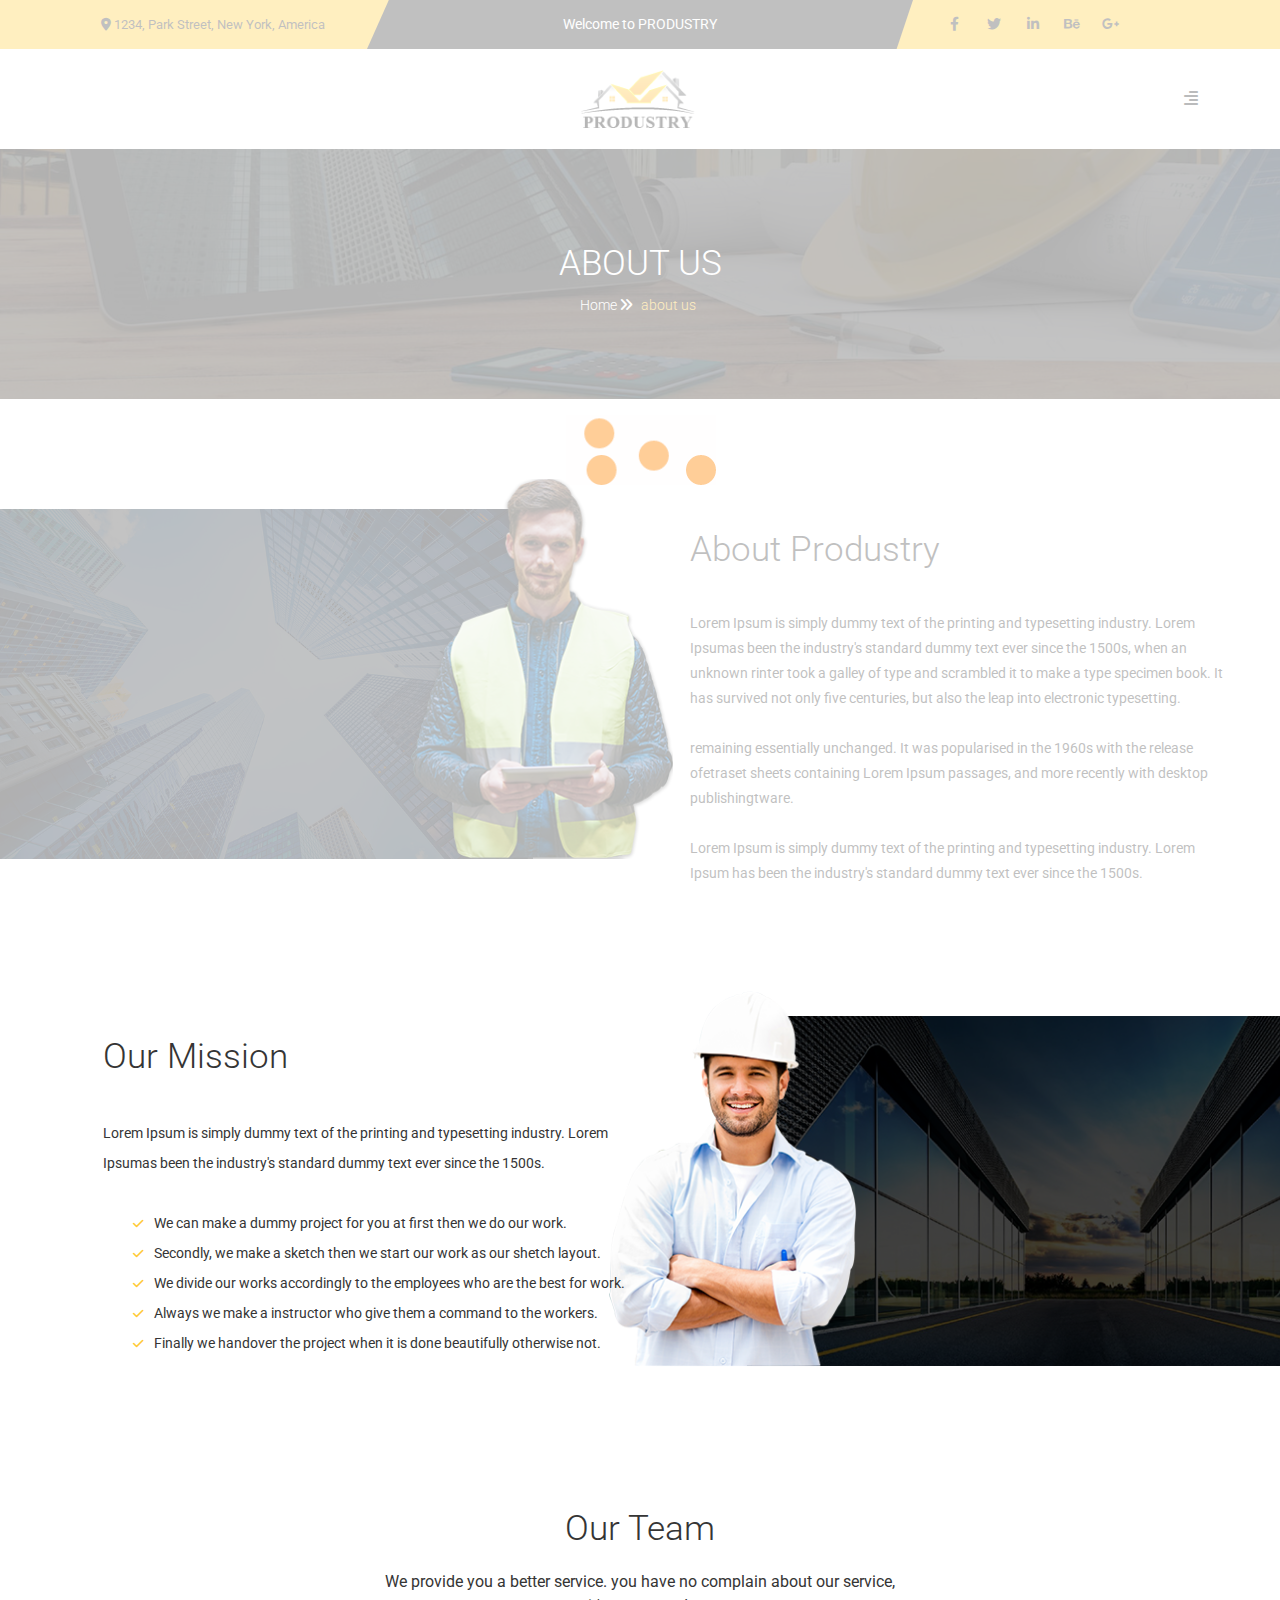
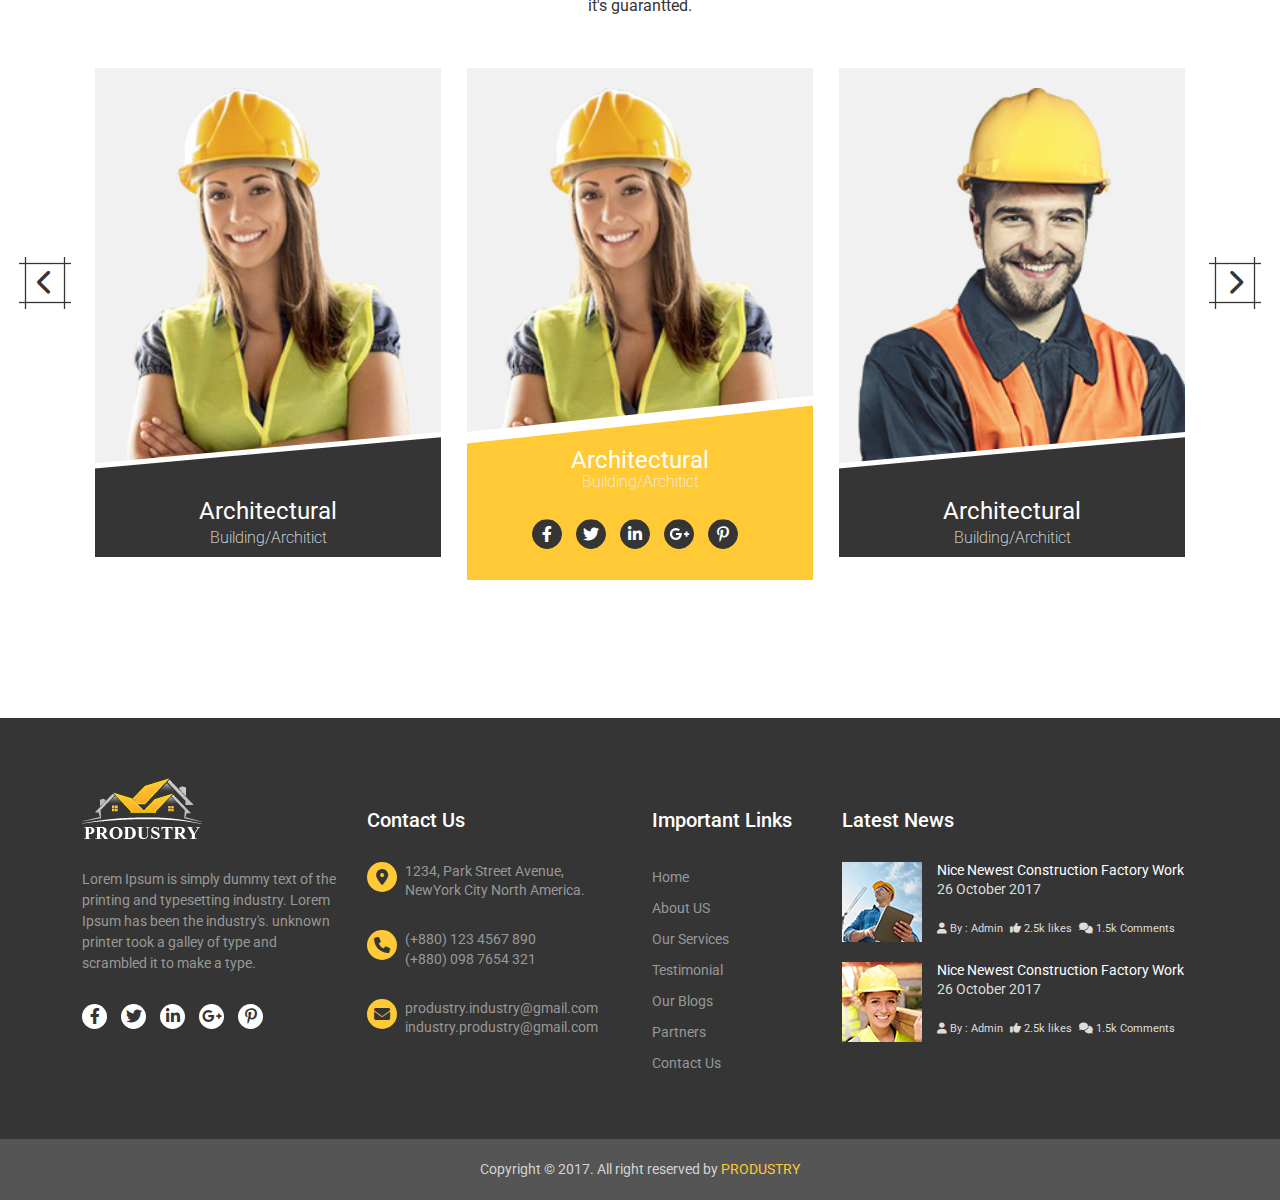
==== commit b96902ce: "ok" ====
--- a/about.html
+++ b/about.html
@@ -95,17 +95,17 @@
 
   <!--BANNAR starts here-->
   <section id="about-us-banner">
-     <div class="about-us-banner col-12">
-        <div class="about-bnr-img" style="background-image: url(./image/About_Us.jpg); min-height: 300px;">
-          <div class="container">
-            <div class="about-us-bnr-item mx-auto">
+    <div class="about-us-banner">
+      <div class="about-bnr-img d-sm-block" style="background-image: url(./image/About_Us.jpg);">
+        <div class="container">
+          <div class="about-us-bnr-item mx-auto">
               <h2>ABOUT US</h2>
-              <p>Home <i class="fa-solid fa-angles-right"></i> <a href="#">About Us</a></p>
-            </div>
-          </div>
-        </div>
-      </div>
-  </section>
+              <p>Home <i class="fa-solid fa-angles-right"></i> <a href="#">about us</a></p>
+          </div>
+        </div>
+      </div>
+    </div>
+    </section>
   <!--BANNAR ends here-->
   
   <!--About prodestry starts here-->
--- a/css/style.css
+++ b/css/style.css
@@ -219,6 +219,14 @@
     } 
     
   }
+  .navbar-toggler {
+    padding: 10px 10px 5px 10px;
+}
+.navbar-toggler:focus {
+  text-decoration: none;
+  outline: 0;
+  box-shadow: 0 0 0 .05rem;
+}
   /*NAV ends here*/
   /*BANNAR starts here*/
   .slide-banner{
--- a/scss/style.css
+++ b/scss/style.css
@@ -91,10 +91,13 @@
   background-color: rgba(0, 0, 0, 0.75);
   z-index: 1;
 }
+.about-us-banner .about-bnr-img .container {
+  display: flex;
+  align-items: center;
+  height: 250px;
+}
 .about-us-banner .about-us-bnr-item {
-  position: absolute;
-  top: 30%;
-  left: 43%;
+  position: relative;
   color: white;
   z-index: 99;
   text-align: center;
@@ -649,7 +652,8 @@
   font-size: 22px;
 }
 #blog-view .blog-grid .sort-icon a {
-  padding: 7px 10px;
+  display: inline-block;
+  padding: 5px 10px;
   border: 1px solid #555555;
   transition: 0.3s all linear;
 }
@@ -668,21 +672,13 @@
   padding: 10px;
   margin-right: 12px;
 }
-#blog-view .blog-grid .pages {
-  position: relative;
-}
 #blog-view .blog-grid .pages p {
   font-size: 14px;
-  align-items: center;
-  left: 5%;
-  position: absolute;
-  padding-right: 200px;
-  top: 20%;
+  margin-right: 5px;
 }
 #blog-view .blog-grid .pages nav {
   min-height: 0;
   left: 20%;
-  position: absolute;
 }
 #blog-view .blog-grid .pages nav ul li {
   border: 1px solid #555555;
@@ -798,6 +794,7 @@
 }
 #bloglist .postfilter .filtered-post .fltr-post-contant .fltr-post-img img {
   width: 100%;
+  height: 100%;
 }
 #bloglist .postfilter .filtered-post .fltr-post-contant .fltr-post-img span {
   text-align: center;
@@ -814,23 +811,30 @@
   align-items: center;
   position: absolute;
   top: 35%;
-  left: 35%;
+  left: 30%;
   font-size: 15px;
+  min-height: 20px;
+  min-width: 20px;
   border-radius: 50%;
   background-color: white;
   padding: 10px;
-  line-height: 100%;
+  line-height: 20px;
   color: red;
 }
 #bloglist .postfilter .filtered-post .fltr-post-info {
   margin-left: 20px;
   font-size: 12px;
+  position: relative;
 }
 #bloglist .postfilter .filtered-post .fltr-post-info h6 {
   padding-bottom: 25px;
   color: var(--secondary-color);
   font-size: 14px;
   transition: 0.3s all linear;
+}
+#bloglist .postfilter .filtered-post .fltr-post-info .fltr-post-icon {
+  position: absolute;
+  bottom: 0;
 }
 #bloglist .postfilter .filtered-post .fltr-post-info .fltr-post-icon a {
   font-size: 13px;
--- a/css/responsive.css
+++ b/css/responsive.css
@@ -92,6 +92,36 @@
     }
 }
 /*ABOUT US ends here*/
+
+/*nav bar starts here*/
+@media (min-width:332px) and (max-width:991px){
+    #mycusnav ul{
+        text-align: center;
+    }
+    #mycusnav ul li{
+        display: inline-block;
+    }
+    #mycusnav ul li a{
+        display: inline-block;
+      }
+    #mycusnav ul li a::after {
+        width: 20%;
+        left: 40%;
+    }
+    #mycusnav ul li a::before {
+        width: 20%;
+        left: 40%;
+    }
+    #mycusnav ul li::after {
+        top: 0;
+        left: 40%;
+      }
+      #mycusnav ul li::before {
+          top: 0;
+          right: 40%;
+      }
+}
+/*nav bar starts here*/
 /*OUR PORTFOLIO starts here*/
 @media (min-width:992px) and (max-width:1200px){
     .img-item img{
@@ -138,13 +168,3 @@
     }
 }
 /*blogs ends here*/
-
-
-/*ABOUT US PAGE STARTS HERE*/
-/*OUR PORTFOLIO starts here*/
-
-
-/*OUR PORTFOLIO ends here*/
-
-
-/*ABOUT US PAGE ENDS HERE*/
--- a/scss/responsive.css
+++ b/scss/responsive.css
@@ -1,17 +1,4 @@
 /*banner starts here*/
-@media (min-width: 332px) and (max-width: 571px) {
-  #about-us-banner {
-    display: none;
-  }
-}
-@media (min-width: 572px) and (max-width: 991px) {
-  .about-us-banner .about-us-bnr-item {
-    left: 38%;
-  }
-  .about-us-banner .about-bnr-img {
-    min-height: 220px;
-  }
-}
 /*banner starts here*/
 /*ABOUT US PAGE STARTS HERE*/
 @media (min-width: 768px) and (max-width: 991px) {
@@ -76,6 +63,10 @@
   #contact-form .contact-form-col {
     background: none;
   }
+  #contact-form .contact-form-col .row {
+    left: 7%;
+    top: 5%;
+  }
 }
 /*contact us starts here*/
 /*portfolio starts here*/
@@ -101,15 +92,57 @@
     justify-content: space-evenly;
   }
   #portfolio .row .port-img {
+    min-width: 300px;
+    text-align: center;
+  }
+}
+@media (min-width: 1400px) {
+  #portfolio .row {
+    justify-content: space-evenly;
+  }
+  #portfolio .row .port-img {
     width: 300px;
     text-align: center;
   }
 }
 /*portfolio starts here*/
 /*blog list view starts here*/
-@media (max-width: 576px) {
+@media (max-width: 320px) {
+  #bloglist .postfilter .filtered-post .fltr-post-contant .fltr-post-img span i {
+    left: 35%;
+  }
+  #bloglist .postfilter .filtered-post .fltr-post-contant {
+    padding: 20px 0;
+  }
+  #bloglist .postfilter .filtered-post .fltr-post-contant .fltr-post-img span i {
+    top: 35%;
+    left: 30%;
+    font-size: 7px;
+    min-height: 7px;
+    min-width: 7px;
+    line-height: 7px;
+  }
+  #bloglist .postfilter .tag-list .widget-title .tag-btn a {
+    font-size: 11px;
+    padding: 5px;
+  }
+  #bloglist .postfilter .filtered-post .fltr-post-info h6 {
+    font-size: 14px;
+  }
+  #bloglist .postfilter {
+    padding: 0 30px;
+  }
+  #bloglist .blogpost {
+    padding-bottom: 10px;
+  }
+  #bloglist .blogpost .blog-single-post {
+    margin-bottom: 215px;
+  }
   .pages {
     display: block;
+  }
+  .page-link {
+    padding: 5px 7px;
   }
   .pagination {
     font-size: 11px;
@@ -129,12 +162,6 @@
     border: 0px solid #dddddd;
     padding: 13px 0;
     text-align: left;
-  }
-  #bloglist .postfilter .filtered-post .fltr-post-contant .fltr-post-img {
-    text-align: center;
-  }
-  #bloglist .postfilter .filtered-post .fltr-post-contant .fltr-post-img img {
-    width: 100px;
   }
   #bloglist .blogpost .blog-single-post .blogpost-img .bloglist-contant {
     -webkit-clip-path: polygon(0 0%, 100% 0%, 100% 100%, 0% 100%);
@@ -151,6 +178,77 @@
     font-size: 16px;
   }
 }
+@media (min-width: 321px) and (max-width: 575px) {
+  #bloglist .postfilter .filtered-post .fltr-post-contant .fltr-post-img span i {
+    left: 35%;
+  }
+  #bloglist .postfilter .filtered-post .fltr-post-contant {
+    padding: 20px 0;
+  }
+  #bloglist .postfilter .filtered-post .fltr-post-contant .fltr-post-img span i {
+    top: 35%;
+    left: 30%;
+    font-size: 7px;
+    min-height: 7px;
+    min-width: 7px;
+    line-height: 7px;
+  }
+  #bloglist .postfilter .tag-list .widget-title .tag-btn a {
+    font-size: 11px;
+    padding: 5px;
+  }
+  #bloglist .postfilter .filtered-post .fltr-post-info h6 {
+    font-size: 14px;
+  }
+  #bloglist .postfilter {
+    padding: 0 30px;
+  }
+  #bloglist .blogpost {
+    padding-bottom: 10px;
+  }
+  #bloglist .blogpost .blog-single-post {
+    margin-bottom: 150px;
+  }
+  .pages {
+    display: block;
+  }
+  .page-link {
+    padding: 5px 7px;
+  }
+  .pagination {
+    font-size: 11px;
+  }
+  #blog-view .blog-grid .pages nav {
+    right: 25px;
+  }
+  #blog-view .blog-grid .pages p {
+    top: 10px;
+    left: 10px !important;
+  }
+  #blog-view .blog-grid .sort-select {
+    font-size: 14px;
+    margin: 20px 0 !important;
+  }
+  #blog-view .blog-grid {
+    border: 0px solid #dddddd;
+    padding: 13px 0;
+    text-align: left;
+  }
+  #bloglist .blogpost .blog-single-post .blogpost-img .bloglist-contant {
+    -webkit-clip-path: polygon(0 0%, 100% 0%, 100% 100%, 0% 100%);
+            clip-path: polygon(0 0%, 100% 0%, 100% 100%, 0% 100%);
+    top: 0;
+    padding: 10px;
+    margin: -1px !important;
+  }
+  #bloglist .blogpost .blog-single-post .blogpost-img {
+    min-height: 250px;
+  }
+  #bloglist .blogpost .blog-single-post .blogpost-img .bloglist-contant h4 {
+    padding-top: 10px;
+    font-size: 16px;
+  }
+}
 @media (min-width: 576px) and (max-width: 767px) {
   #blog-view .blog-grid {
     border: 1px solid #dddddd;
@@ -208,8 +306,26 @@
   .pagination {
     font-size: 11px;
   }
+  #bloglist .postfilter .filtered-post .fltr-post-contant .fltr-post-img span i {
+    top: 25%;
+    left: 22%;
+    font-size: 9px;
+    min-height: 7px;
+    min-width: 7px;
+    line-height: 7px;
+  }
 }
 @media (min-width: 768px) and (max-width: 991px) {
+  #blog-view .blog-grid .sort-select select {
+    font-size: 11px;
+  }
+  #blog-view .blog-grid .sort-select {
+    font-size: 11px;
+    padding: 0 !important;
+  }
+  #blog-view .blog-grid .sort-select select {
+    padding: 5px;
+  }
   #bloglist .blogpost .blog-single-post .blogpost-img .bloglist-contant h4 {
     font-size: 16px;
   }
@@ -232,9 +348,6 @@
     padding: 20px 15px;
     margin: 0 10px !important;
   }
-  #blog-view .blog-grid .sort-select {
-    font-size: 11px;
-  }
   .page-link {
     padding: 7px !important;
   }
@@ -274,16 +387,35 @@
     font-size: 11px;
     padding: 0 0 0 5px;
   }
-}
-@media (min-width: 992) and (max-width: 1199px) {
+  #bloglist .postfilter .filtered-post .fltr-post-contant .fltr-post-img span i {
+    top: 28%;
+    left: 25%;
+    font-size: 9px;
+    min-height: 9px;
+    min-width: 9px;
+    line-height: 9px;
+  }
+}
+@media (min-width: 992px) and (max-width: 1199px) {
   #bloglist .blogpost .blog-single-post {
-    margin-bottom: 300px;
+    margin-bottom: 150px !important;
   }
   #bloglist .postfilter .filtered-post .fltr-post-info a {
     font-size: 10px;
   }
   #bloglist .blogpost .blog-single-post .blogpost-img .bloglist-contant {
     top: 40%;
+  }
+  #bloglist .postfilter .filtered-post .fltr-post-contant .fltr-post-img span i {
+    left: 30%;
+    font-size: 12px;
+    min-height: 15px;
+    min-width: 15px;
+    line-height: 15px;
+  }
+  #blog-view .blog-grid .sort-select select {
+    padding: 6px;
+    margin-right: 5px;
   }
 }
 /*blog grid view*/
@@ -292,7 +424,7 @@
     justify-content: space-around !important;
   }
   #bloggrid-view .bloggrid .row .bloggrid-contant {
-    margin-bottom: 250px;
+    margin-bottom: 250px !important;
   }
   #bloggrid-view .bloggrid .row .bloggrid-contant .bloggrid-info h4 {
     font-size: 16px;
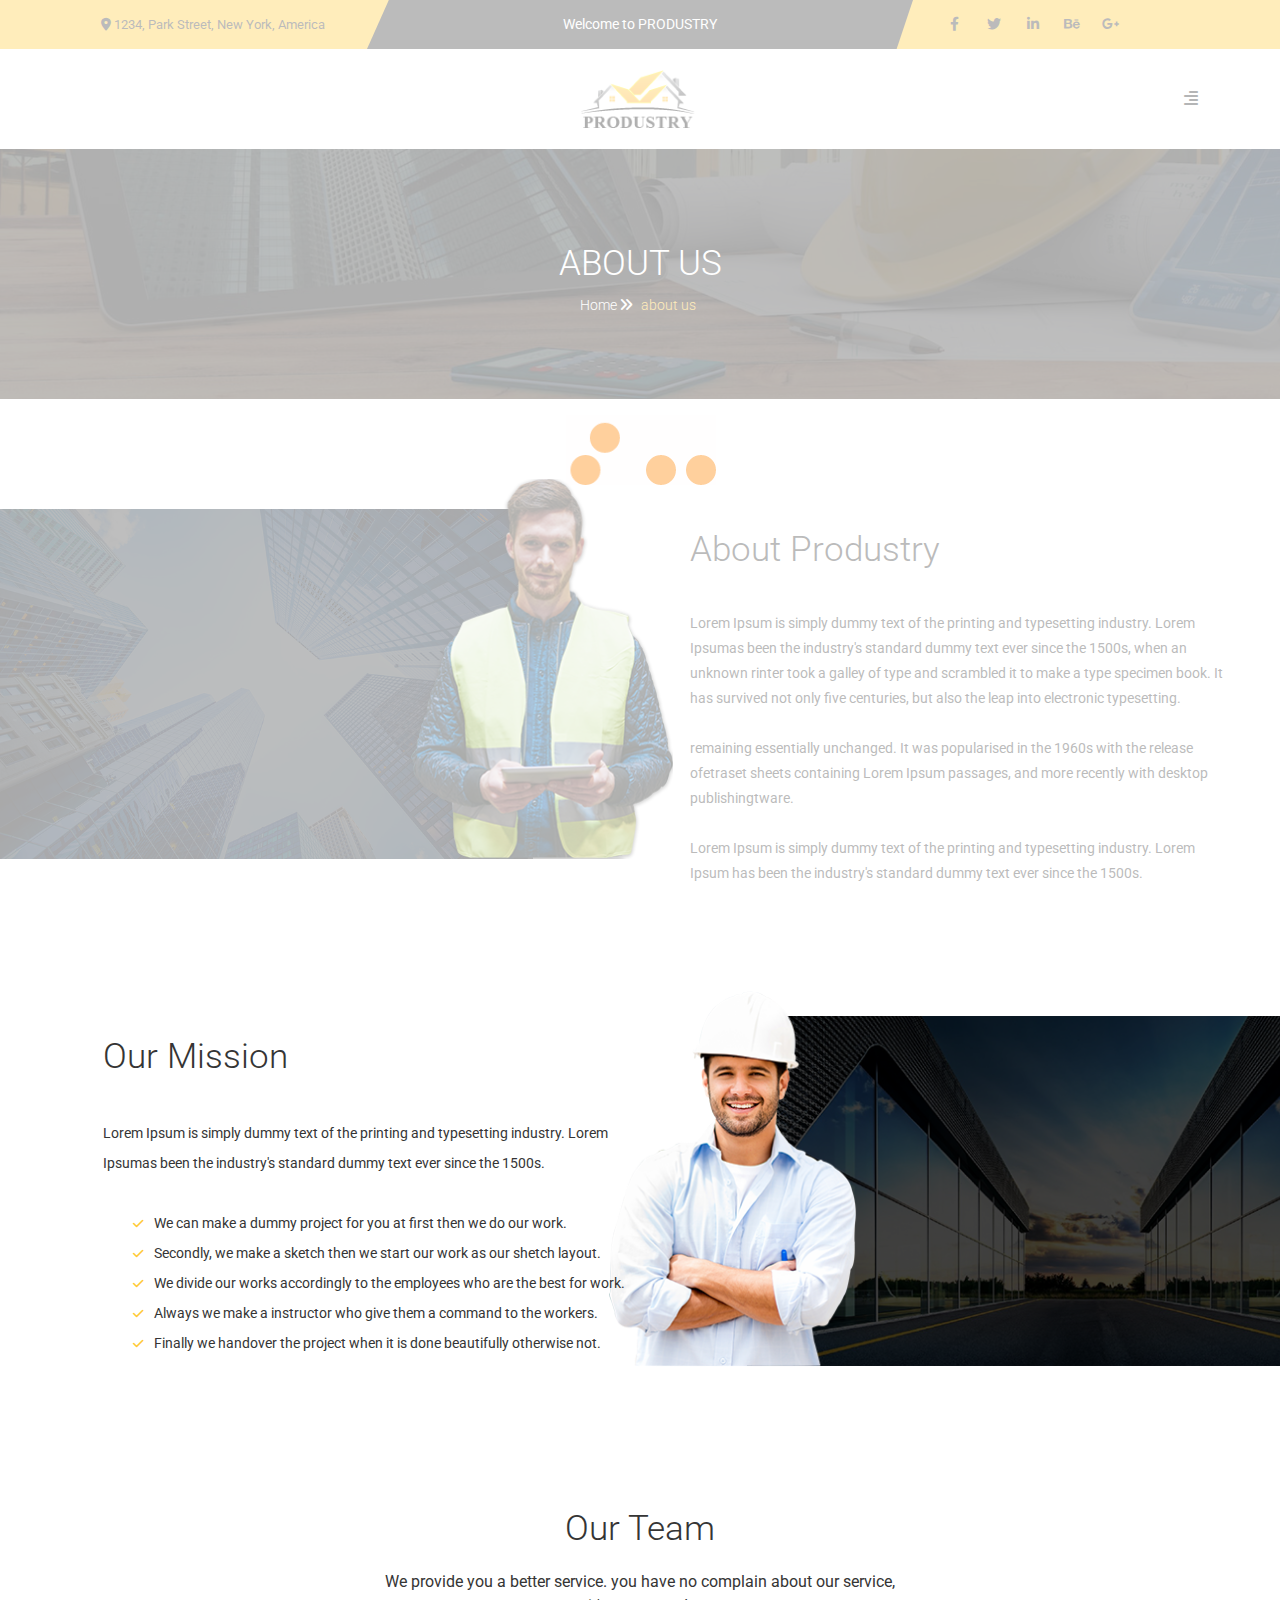
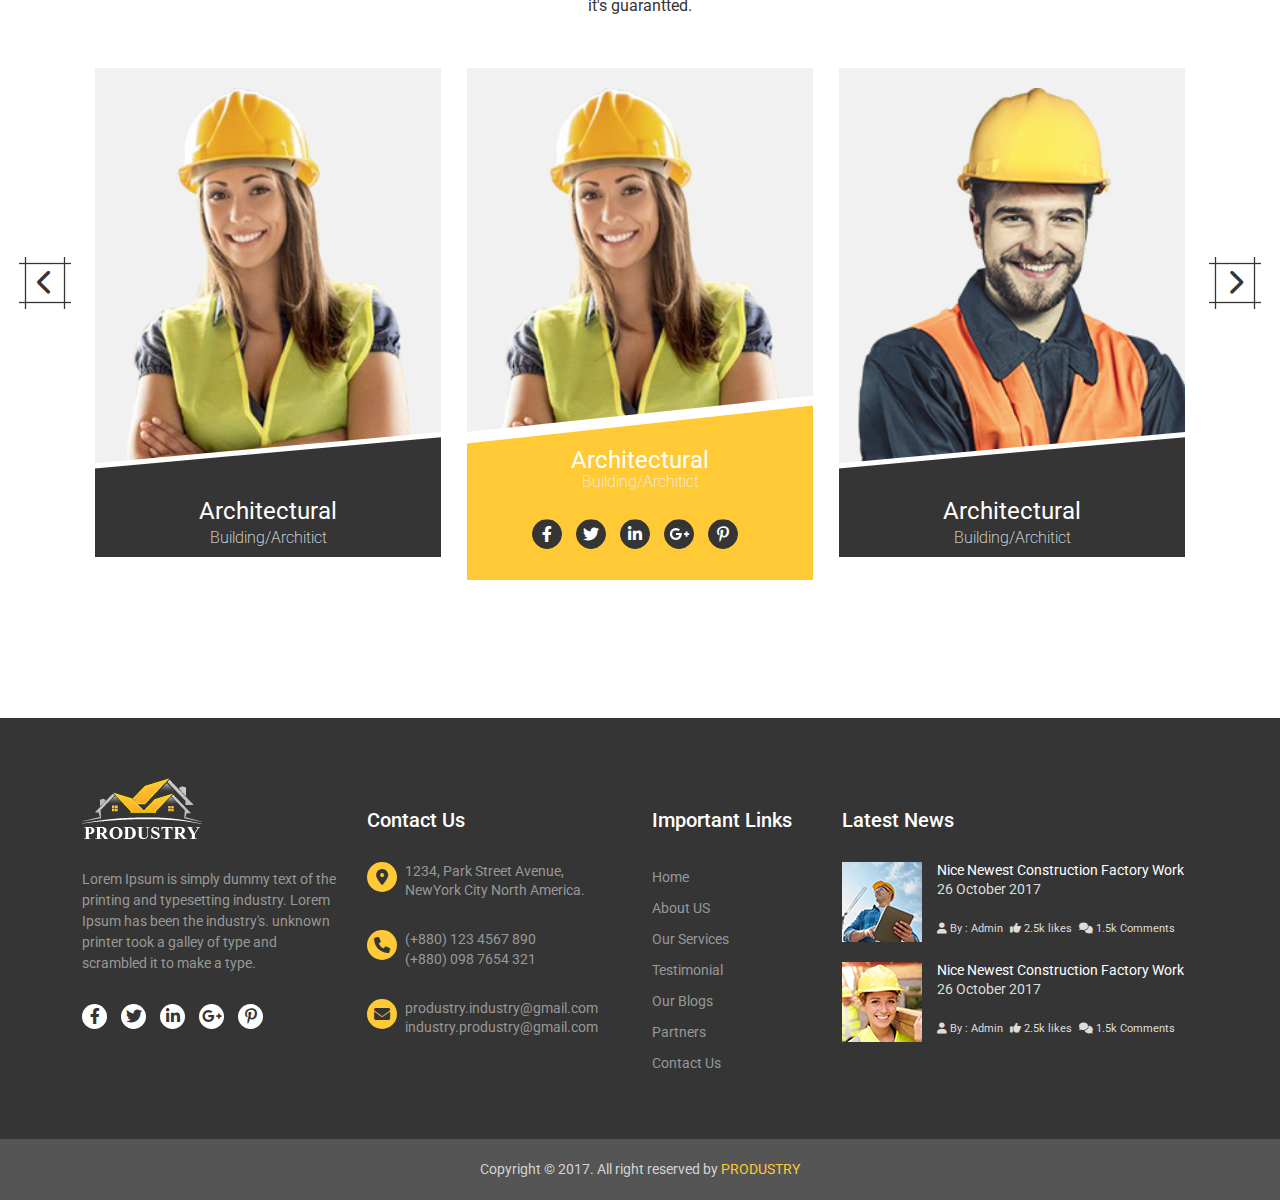
==== commit 2f96a60e: "finished" ====
--- a/about.html
+++ b/about.html
@@ -112,7 +112,7 @@
   <section id="about-produstry">
       <div class="about-produstry">
         <div class="row mx-0 justify-content-between">
-          <div class="about-produstry-img col-md-5" style="background-image: url(./image/About-Produstry.jpg);">
+          <div class="about-produstry-img col-md-5 " style="background-image: url(./image/About-Produstry.jpg);">
           <img src="./image/About-Produstry-prsn.png" alt="">
           </div>
           <div class="about-produstry-content col-md-6 ">
@@ -177,7 +177,7 @@
             <div class="team-info">
               <h4>Architectural</h4>
               <p>Building/Architict</p>
-              <div class="team-social-icon d-md-block d-none">
+              <div class="team-social-icon d-block">
                 <a href="#"><i class="fa-brands fa-facebook-f"></i></a>
                 <a href="#"><i class="fa-brands fa-twitter"></i></a>
                 <a href="#"><i class="fa-brands fa-linkedin-in"></i></a>
@@ -191,7 +191,7 @@
             <div class="team-info">
               <h4>Architectural</h4>
               <p>Building/Architict</p>
-              <div class="team-social-icon d-md-block d-none">
+              <div class="team-social-icon d-block">
                 <a href="#"><i class="fa-brands fa-facebook-f"></i></a>
                 <a href="#"><i class="fa-brands fa-twitter"></i></a>
                 <a href="#"><i class="fa-brands fa-linkedin-in"></i></a>
@@ -205,7 +205,7 @@
             <div class="team-info">
               <h4>Architectural</h4>
               <p>Building/Architict</p>
-              <div class="team-social-icon d-md-block d-none">
+              <div class="team-social-icon d-block">
                 <a href="#"><i class="fa-brands fa-facebook-f"></i></a>
                 <a href="#"><i class="fa-brands fa-twitter"></i></a>
                 <a href="#"><i class="fa-brands fa-linkedin-in"></i></a>
@@ -219,7 +219,7 @@
             <div class="team-info">
               <h4>Architectural</h4>
               <p>Building/Architict</p>
-              <div class="team-social-icon d-md-block d-none">
+              <div class="team-social-icon d-block">
                 <a href="#"><i class="fa-brands fa-facebook-f"></i></a>
                 <a href="#"><i class="fa-brands fa-twitter"></i></a>
                 <a href="#"><i class="fa-brands fa-linkedin-in"></i></a>
@@ -233,7 +233,7 @@
             <div class="team-info">
               <h4>Architectural</h4>
               <p>Building/Architict</p>
-              <div class="team-social-icon d-md-block d-none">
+              <div class="team-social-icon d-block">
                 <a href="#"><i class="fa-brands fa-facebook-f"></i></a>
                 <a href="#"><i class="fa-brands fa-twitter"></i></a>
                 <a href="#"><i class="fa-brands fa-linkedin-in"></i></a>
@@ -247,7 +247,7 @@
             <div class="team-info">
               <h4>Architectural</h4>
               <p>Building/Architict</p>
-              <div class="team-social-icon d-md-block d-none">
+              <div class="team-social-icon d-block">
                 <a href="#"><i class="fa-brands fa-facebook-f"></i></a>
                 <a href="#"><i class="fa-brands fa-twitter"></i></a>
                 <a href="#"><i class="fa-brands fa-linkedin-in"></i></a>
@@ -261,7 +261,7 @@
             <div class="team-info">
               <h4>Architectural</h4>
               <p>Building/Architict</p>
-              <div class="team-social-icon d-md-block d-none">
+              <div class="team-social-icon d-block">
                 <a href="#"><i class="fa-brands fa-facebook-f"></i></a>
                 <a href="#"><i class="fa-brands fa-twitter"></i></a>
                 <a href="#"><i class="fa-brands fa-linkedin-in"></i></a>
--- a/css/style.css
+++ b/css/style.css
@@ -230,7 +230,7 @@
   /*NAV ends here*/
   /*BANNAR starts here*/
   .slide-banner{
-    min-height: 650px;
+    min-height: 550px;
     background-size: cover;
     background-position: center;
     z-index: -1;
@@ -285,10 +285,12 @@
     color: var(--secondary-color);
     transition: 0.3s;
   }
-  
+  .banner{
+    position: relative;
+  }
   .banner-right-arrow {
     position: absolute;
-    top: 70%;
+    top: 50%;
     right: 25px;
     z-index: 999;
     font-size: 26px;
@@ -300,7 +302,7 @@
   }
   .banner-left-arrow{
     position: absolute;
-    top: 70%;
+    top: 50%;
     left: 25px;
     z-index: 999;
     font-size: 26px;
@@ -545,29 +547,29 @@
   #About-Us h2{
     text-align: left;
     padding-left: 10px;
-    padding-top: 10px;
+    padding-bottom: 10px!important;
   }
   .about-us-img{
-    height: 440px;
+    min-height: 440px;
     background-size: cover;
     background-position: center;
     position: relative;
     z-index: -1;
   }
   .about-us-img img{
-    height: 440px;
+    min-height: 440px;
     position: absolute;
     top: 0;
     right: -36%;
     text-align: center;
   }
   .about-us-content{
-    padding-left:40px ;
+    padding-left:60px ;
   }
   .about-us-content .nav-tabs .nav-item{
     position: relative;
     padding-right: 10px;
-    padding-bottom: 13px;
+    padding-bottom: 10px;
     
   }
   .about-us-content .nav-tabs .nav-item .nav-link{
@@ -613,8 +615,10 @@
     font-size: 14px;
     line-height: 25px;
     padding-left:25px;
+    padding-top: 10px;
   }
   .tab-content p{
+    font-size: 16px!important;
     margin-bottom: 20px;
     text-align: left;
     padding-left: 0;
@@ -710,7 +714,8 @@
     z-index: -1;
   }
   #counter-up .container .row{
-    height: 200px;
+    min-height: 200px;
+    align-items: center;
   }
   #counter-up .count h1{
     font-size: 35px;
--- a/scss/style.css
+++ b/scss/style.css
@@ -533,7 +533,7 @@
 #contact-address .address p a:hover {
   color: #ffca36;
 }
-#contact-address .address .col-sm-4:last-child .address-info > p::before {
+#contact-address .address .col-md-4:last-child .address-info > p::before {
   height: 0;
 }
 
@@ -546,31 +546,10 @@
   width: 100%;
   min-height: 358px;
   border: 0;
-  display: block;
-  position: relative;
-  z-index: -1;
-}
-#contact-map .map-part::after {
-  content: "";
-  position: absolute;
-  top: 0;
-  left: 0;
-  width: 100%;
-  height: 100%;
-  background-color: rgba(0, 0, 0, 0.2);
-  z-index: 1;
 }
 #contact-map .map-part iframe {
   width: 100%;
   min-height: 358px;
-}
-#contact-map .map-part i {
-  font-size: 50px;
-  color: #ffca36;
-  position: absolute;
-  top: 45%;
-  text-align: center;
-  z-index: 9;
 }
 
 /*contact us form ends here*/
@@ -992,7 +971,7 @@
   border: 2px solid rgba(117, 115, 115, 0.2862745098);
   background-color: white;
   position: absolute;
-  bottom: 10%;
+  bottom: 13%;
   left: 0;
   -webkit-clip-path: polygon(0 13%, 100% 0, 100% 100%, 0% 100%);
           clip-path: polygon(0 13%, 100% 0, 100% 100%, 0% 100%);
--- a/css/responsive.css
+++ b/css/responsive.css
@@ -1,3 +1,20 @@
+/*common part css*/
+@media (min-width:320px) and (max-width:767px){
+    p{
+        font-size: 14px;
+    }
+    #backToTop {
+        bottom: 10px;
+        right: 10px;
+        padding: 7px;
+        font-size: 11px;
+    }
+    h2 {
+        font-size: 30px;
+    }
+}
+
+
 @media (min-width: 320px) and (max-width: 991px) {
     .location p {
         text-align: center;
@@ -25,7 +42,7 @@
         visibility: visible;
         transition: 0.3s ease-in-out;
     }
-    nav {
+    #navbar {
         min-height: 100px;
         padding: 0!important;
     }
@@ -58,7 +75,55 @@
 }
 /*banner ends here*/
 /*ABOUT US starts here*/
-@media (min-width:836px) and (max-width:991px){
+
+@media (min-width:320px) and (max-width:767px){
+    .about-us-img {
+        display: none;
+    }
+    .about-us-content{
+        width: 100%;
+    }
+    .about-us-content h2{
+        text-align: center;
+        margin-bottom: 30px;
+    }
+    .Our-Services {
+        padding: 0;
+        
+    }
+    #About-Us {
+        padding: 0;
+    }
+    .about-us-content h2 {
+        margin-bottom: 0;
+    }
+    .about-us-content .nav-tabs .nav-item {
+        padding-right: 0px;
+        padding-bottom: 0px;
+    }
+    .about-us-content {
+        padding: 20px;
+    }
+    .about-us-content .nav-tabs .nav-item .nav-link {
+        padding-left: 0!important;
+        font-size: 12px;
+    }
+    .about-us-content .tab-content {
+        line-height: 150%;
+        padding-left: 0px;
+        padding-top: 15px;
+    }
+    .tab-content p {
+        font-size: 14px!important;
+        
+    }
+    .tab-pane a {
+        font-weight: 400;
+        font-size: 14px;
+        padding: 7px;    
+    }
+}
+@media (min-width:768px) and (max-width:991px){
     .about-us-img img {
         display: none;
     }
@@ -74,21 +139,55 @@
         display: inline-block;
     }
     .about-us-content .nav.nav-tabs .nav-item {
-    
+
         padding-right: 0px;
         padding-bottom: 10px;
     }
-}
-@media (min-width:320px) and (max-width:835px){
-    .about-us-img {
-        display: none;
-    }
-    .about-us-content{
-        width: 100%;
-    }
-    .about-us-content h2{
-        text-align: center;
-        margin-bottom: 30px;
+    .about-us-content .nav-tabs .nav-item .nav-link {
+        padding-left: 2px!important;
+        font-size: 16px;
+    }
+    .tab-content p {
+        font-size: 14px!important;
+        
+    }
+    .about-us-content .tab-content {
+        padding-top: 10px;
+        line-height: 150%;
+        padding-left: 0px;
+    }
+    
+}
+@media (min-width:992px) and (max-width:1199px){
+    .about-us-content .nav-tabs .nav-item {
+        padding-right: 10px;
+        padding-bottom: 0px;
+    }
+    .about-us-content .tab-content {
+        padding-left: 5px;
+        padding-top: 20px;
+    }
+    #About-Us h2 {
+        padding-left: 10px;
+        padding-top: 0px!important;
+        padding-bottom: 0px!important;
+    }
+    .about-us-img img{
+       display: none;
+    }
+    .about-us-content {
+         padding-left: 0px; 
+    }
+    .tab-content p {
+        line-height: 180%;
+    }
+    .about-us-content .nav-tabs .nav-item {
+        padding:  10px 7px;
+    }
+}
+@media (min-width:1450px){
+    .about-us-img img {
+        right: -20%;
     }
 }
 /*ABOUT US ends here*/
@@ -157,6 +256,22 @@
       }
 }
 /*OUR PORTFOLIO ends here*/
+
+/*counter up starts here*/
+@media (min-width:320px) and (max-width:767px){
+    #counter-up .container .row {
+        height: 150px;
+    }
+    #counter-up .count h1 {
+        font-size: 20px;
+    }
+    #counter-up .count h3 {
+        font-size: 13px;
+    }
+}
+/*counter up ends here*/
+
+
 /*blogs starts here*/
 @media (min-width:768px) and (max-width:991px){
     #blog .blog-content{
@@ -168,3 +283,19 @@
     }
 }
 /*blogs ends here*/
+
+/*footer starts here*/
+@media (min-width:320px) and (max-width:767px){
+    .latest-news-details h6 {
+        font-size: 12px!important;
+    }
+    .latest-news-details p {
+        font-size: 11px;
+        padding-bottom: 10px;
+    }
+    .latest-news-details a {
+        font-size: 10px;
+        padding-right: 0px; 
+    }
+}
+/*footer ends here*/
--- a/scss/responsive.css
+++ b/scss/responsive.css
@@ -23,7 +23,7 @@
     display: none;
   }
 }
-@media (min-width: 332px) and (max-width: 767px) {
+@media (min-width: 320px) and (max-width: 767px) {
   #about-produstry .about-produstry {
     margin: 50px 0;
   }
@@ -59,13 +59,41 @@
 }
 /*ABOUT US PAGE endS HERE*/
 /*contact us starts here*/
-@media (max-width: 767px) {
+@media (min-width: 320px) and (max-width: 767px) {
+  #contact-map {
+    margin-bottom: 0px;
+  }
   #contact-form .contact-form-col {
     background: none;
   }
   #contact-form .contact-form-col .row {
-    left: 7%;
-    top: 5%;
+    position: initial;
+    justify-content: center;
+    margin: 0 10px !important;
+  }
+  #contact-address .address p {
+    padding: 10px 0;
+    font-size: 13px;
+  }
+  #contact-address .address p a {
+    font-size: 12px;
+    text-align: center;
+  }
+  #contact-address .address .col-md-4 {
+    padding: 20px 0;
+  }
+  #contact-address .address {
+    text-align: center;
+    justify-content: center;
+  }
+  #contact-address .address .cnt-addrs:nth-child(2) {
+    border-bottom: 0.3px solid var(--secondary-color);
+    border-top: 0.3px solid var(--secondary-color);
+    margin-bottom: 10px;
+    padding: 20px 0;
+  }
+  #contact-address .address p::before {
+    display: none;
   }
 }
 /*contact us starts here*/
@@ -419,17 +447,24 @@
   }
 }
 /*blog grid view*/
-@media (min-width: 332px) and (max-width: 767px) {
+@media (min-width: 320px) and (max-width: 767px) {
   #bloggrid-view .bloggrid .row {
     justify-content: space-around !important;
   }
   #bloggrid-view .bloggrid .row .bloggrid-contant {
     margin-bottom: 250px !important;
   }
+  #bloggrid-view .bloggrid .row .bloggrid-contant .bloggrid-info {
+    border: 1px solid rgba(117, 115, 115, 0.2862745098);
+  }
   #bloggrid-view .bloggrid .row .bloggrid-contant .bloggrid-info h4 {
     font-size: 16px;
     font-weight: 500;
     text-align: left;
+  }
+  #bloggrid-view .bloggrid .row .bloggrid-contant .bloggrid-info {
+    bottom: 19%;
+    padding: 60px 25px 20px 25px;
   }
 }
 @media (min-width: 768px) and (max-width: 991px) {
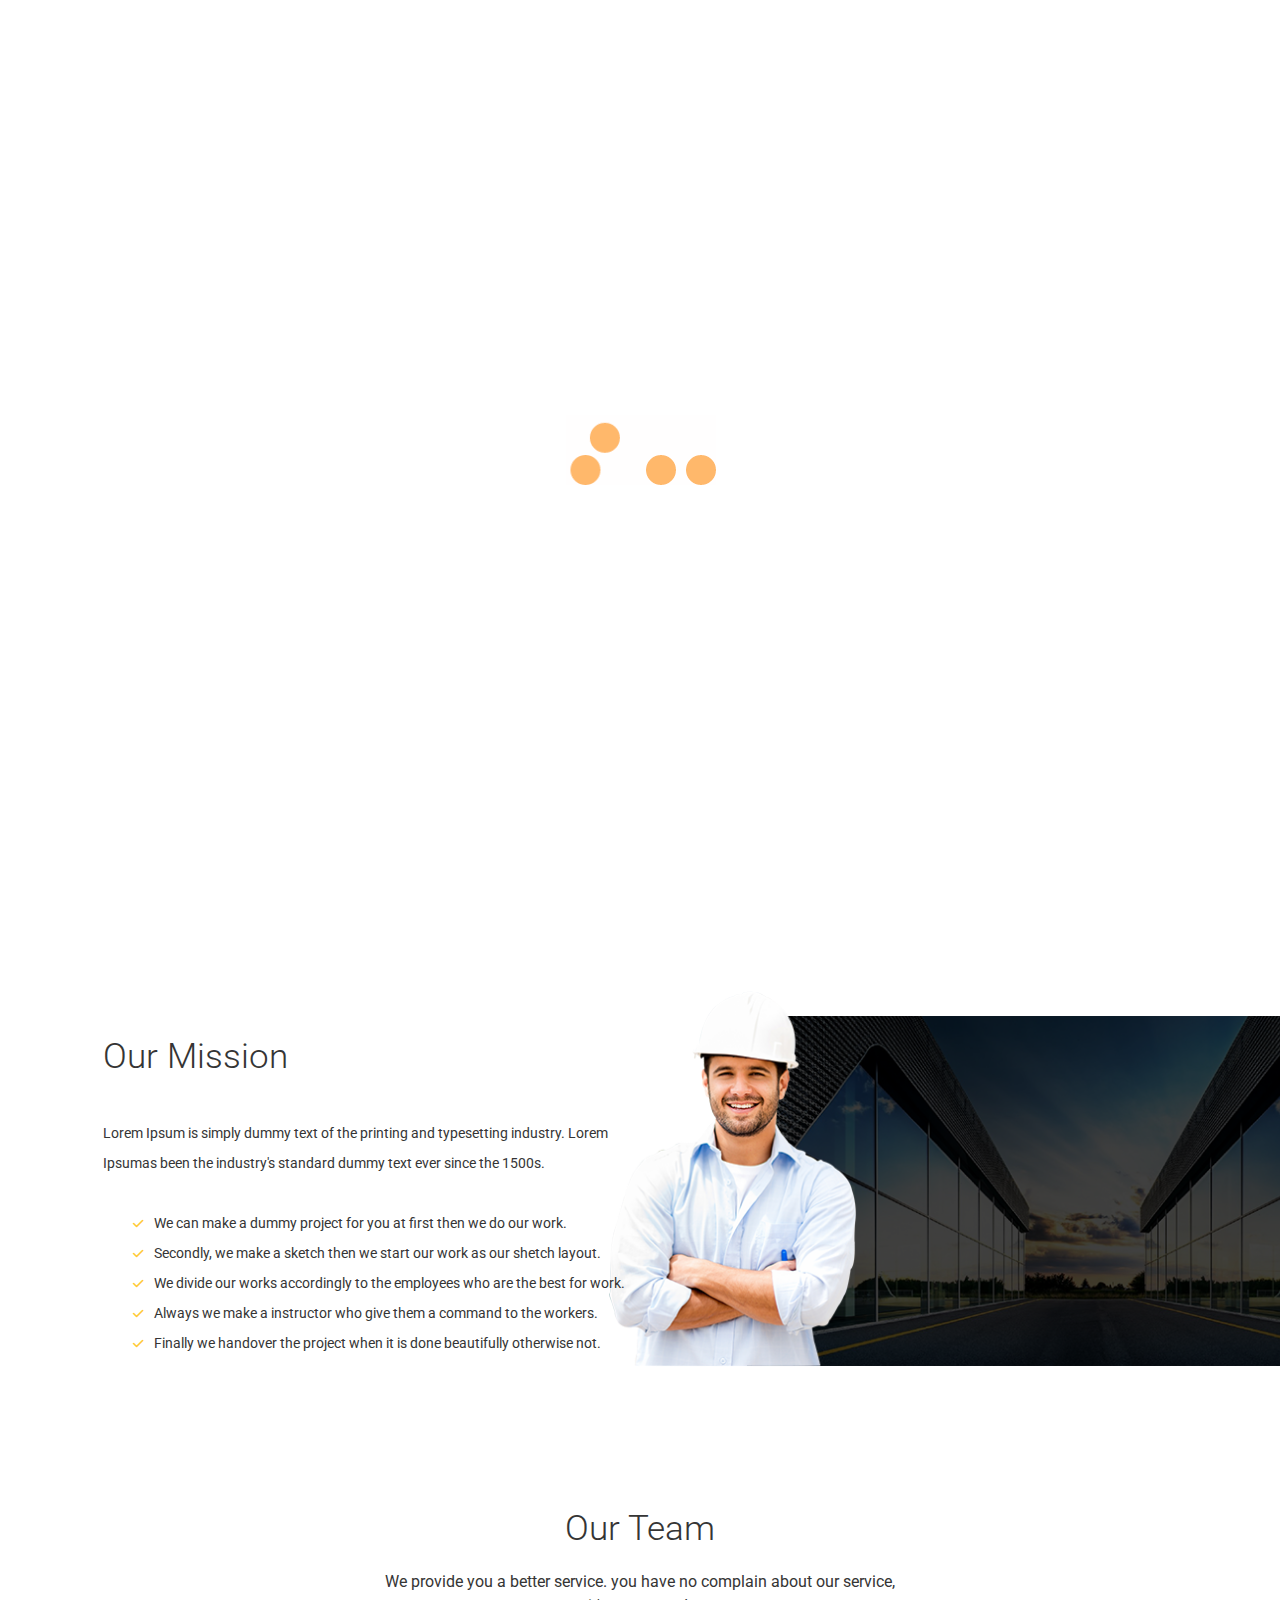
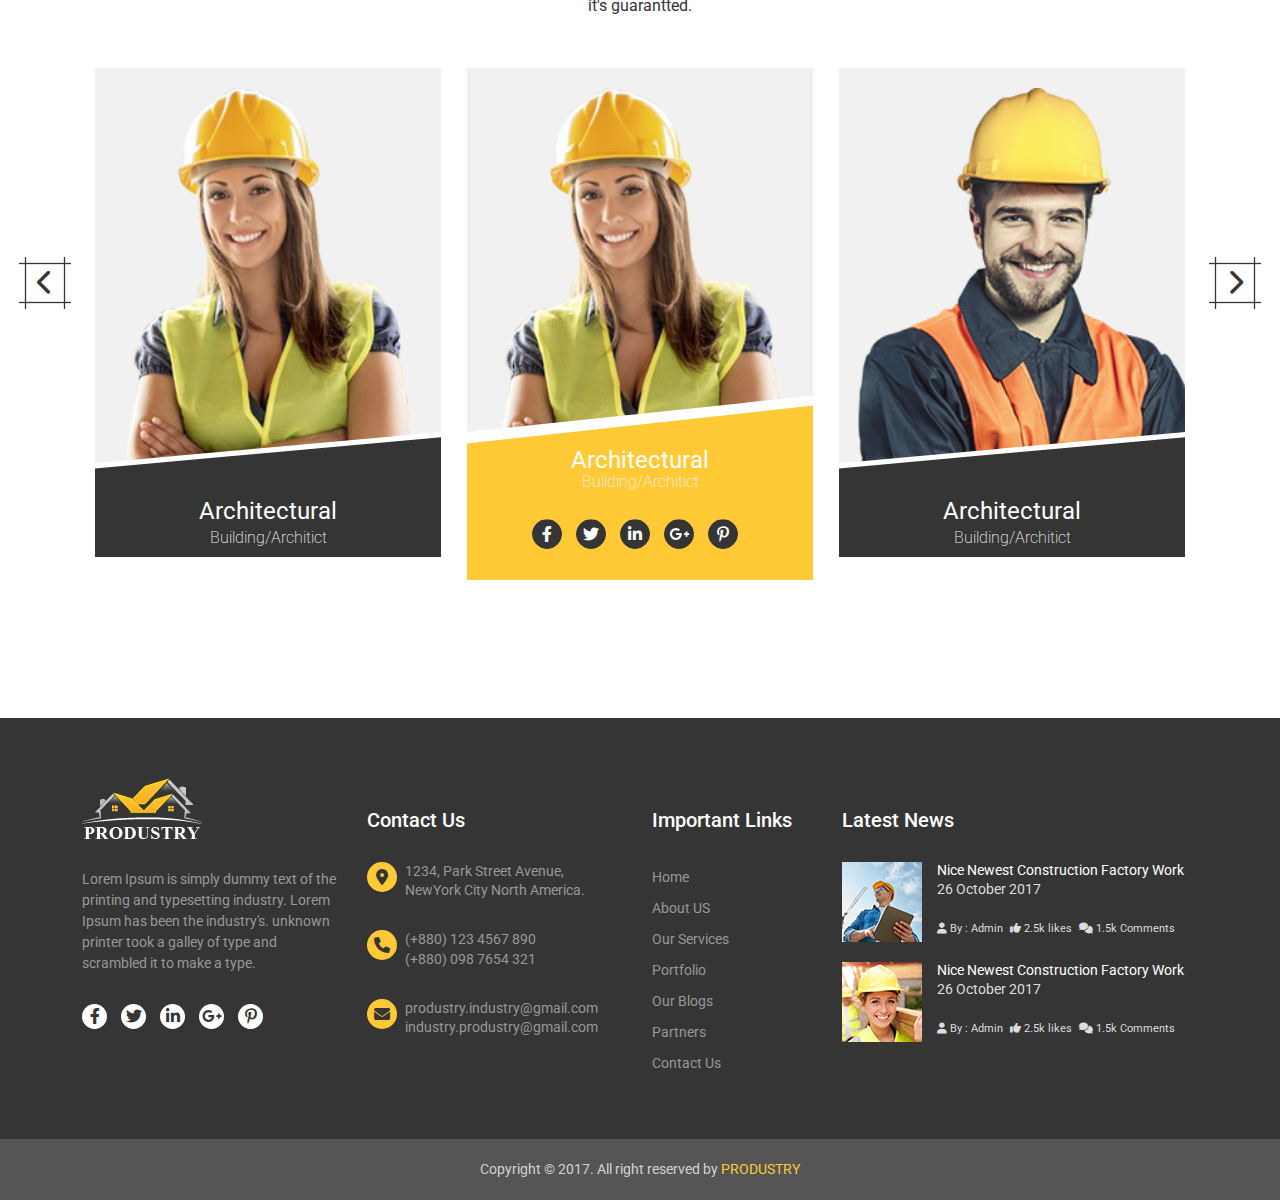
==== commit 2495af72: "acutally finished" ====
--- a/about.html
+++ b/about.html
@@ -62,7 +62,7 @@
   <!--NAV starts here-->
   <nav class="navbar navbar-expand-lg nav" id="navbar">
     <div class="container">
-      <a class="navbar-brand navlogo" href="#"><img src="./image/logo.png" alt=""></a>
+      <a class="navbar-brand navlogo" href="index.html"><img src="./image/logo.png" alt=""></a>
       <button class="navbar-toggler" type="button" data-bs-toggle="collapse" data-bs-target="#mycusnav" aria-controls="navbarSupportedContent" aria-expanded="false" aria-label="Toggle navigation">
         <span class="navbar-toggler-icon"><i class="fa-solid fa-align-right"></i></span>
       </button>
@@ -278,13 +278,13 @@
 
 
 
-    <!--footer starts here-->
-    <section id="footer">
+       <!--footer starts here-->
+  <section id="footer">
     <div class="container">
       <div class="row">
         <!--footer icon-->
         <div class="footer-icon col-lg-3 col-md-6 col-sm-12">
-          <img src="./image/footer-logo.png" alt="">
+          <a href="index.html"><img src="./image/footer-logo.png" alt=""></a>
           <p>Lorem Ipsum is simply dummy text of the printing and typesetting industry. 
             Lorem Ipsum has been the industry's.
             unknown printer took a galley of type and scrambled it to make a type.
@@ -331,13 +331,13 @@
           <div class="footer-links ">
             <h5>Important Links</h5>
             <ul>
-              <li><a href="#">Home</a></li>
-              <li><a href="#"> About US</a></li>
+              <li><a href="index.html">Home</a></li>
+              <li><a href="about.html"> About US</a></li>
               <li><a href="#">Our Services</a></li>
-              <li><a href="#">Testimonial</a></li>
-              <li> <a href="#">Our Blogs</a></li>
+              <li><a href="portfolio.html">Portfolio</a></li>
+              <li> <a href="bloglist.html">Our Blogs</a></li>
               <li> <a href="#">Partners</a></li>
-              <li><a href="#">Contact Us</a></li>
+              <li><a href="contact.html">Contact Us</a></li>
             </ul>
            </div>
         </div>
@@ -373,12 +373,12 @@
         </div>
       </div>
     </div>
-    </section>
-    <section class="foot">
-      <div>
-        <p>Copyright &copy; 2017. All right reserved by <a href="#">PRODUSTRY</a></p>
-      </div>
-    </section>
+  </section>
+  <section class="foot">
+    <div>
+      <p>Copyright &copy; 2017. All right reserved by <a href="#">PRODUSTRY</a></p>
+    </div>
+  </section>
   <!--footer ends here-->
 
     
